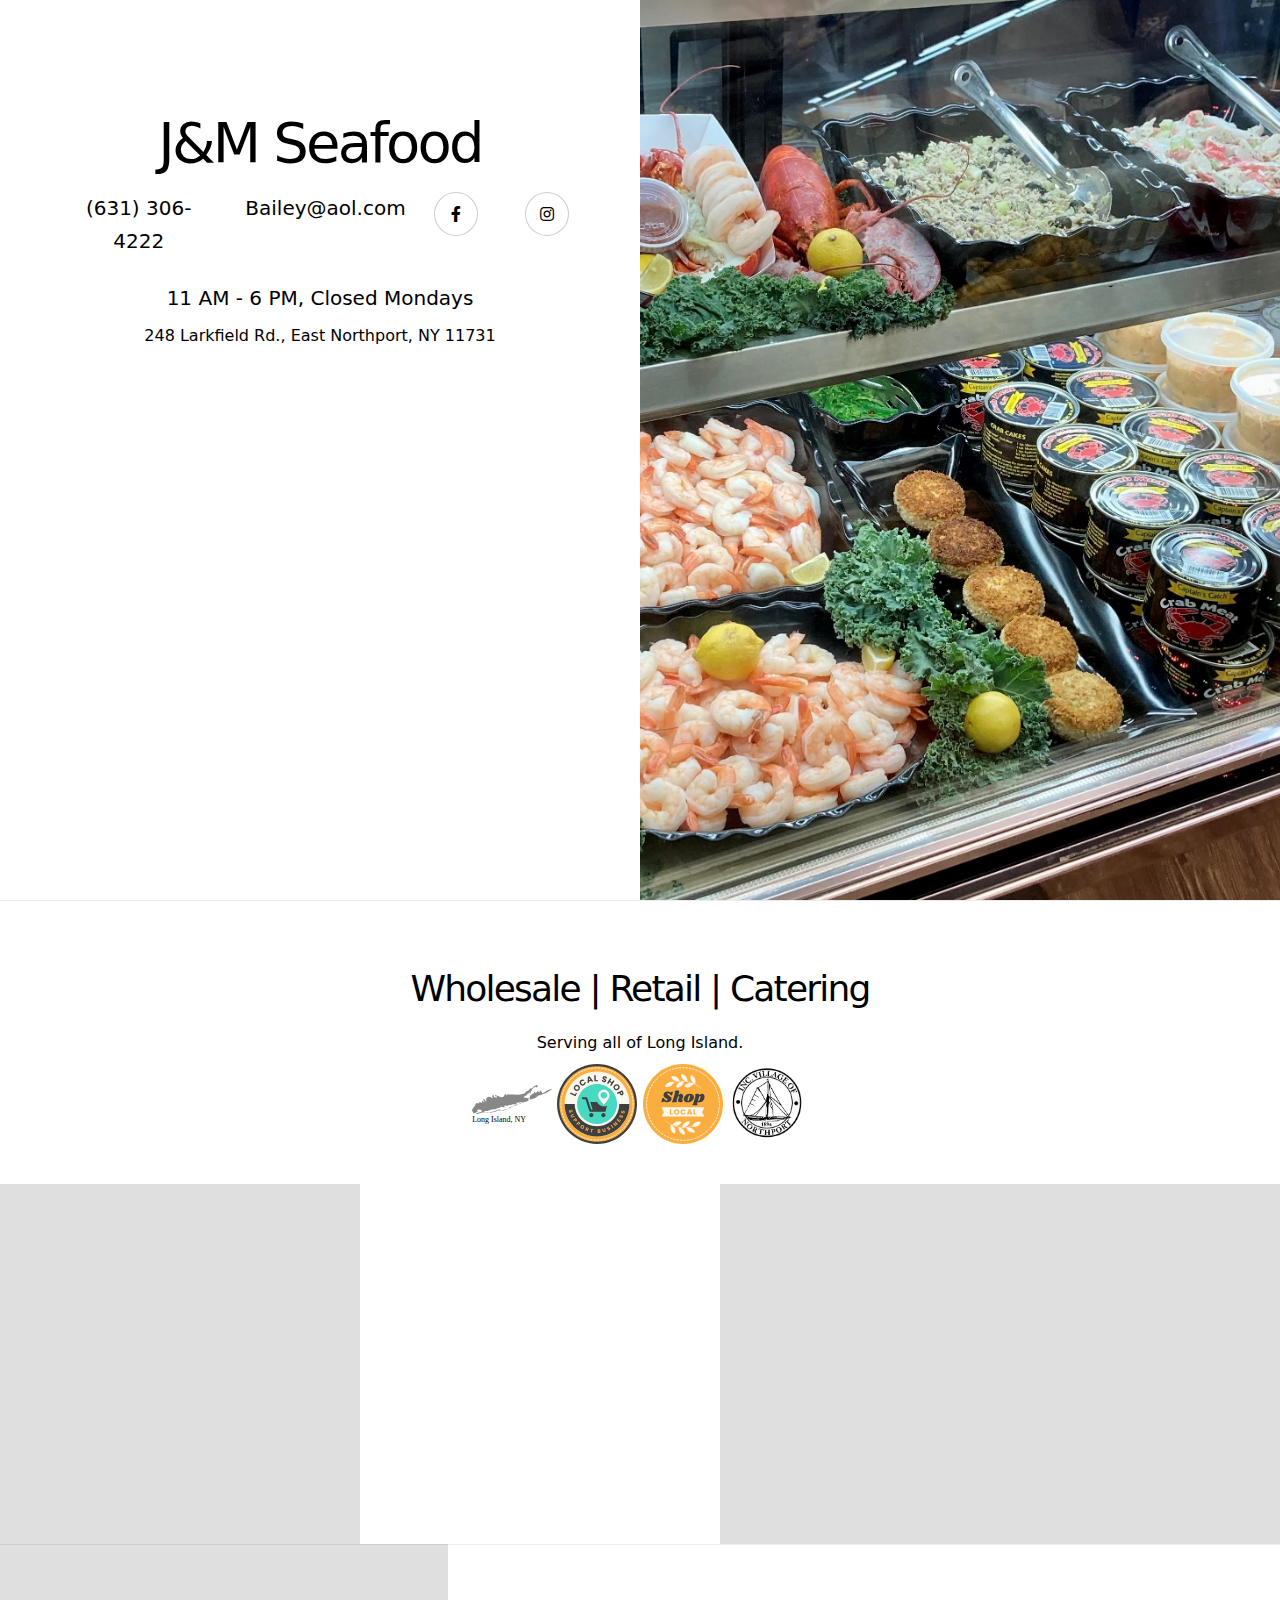
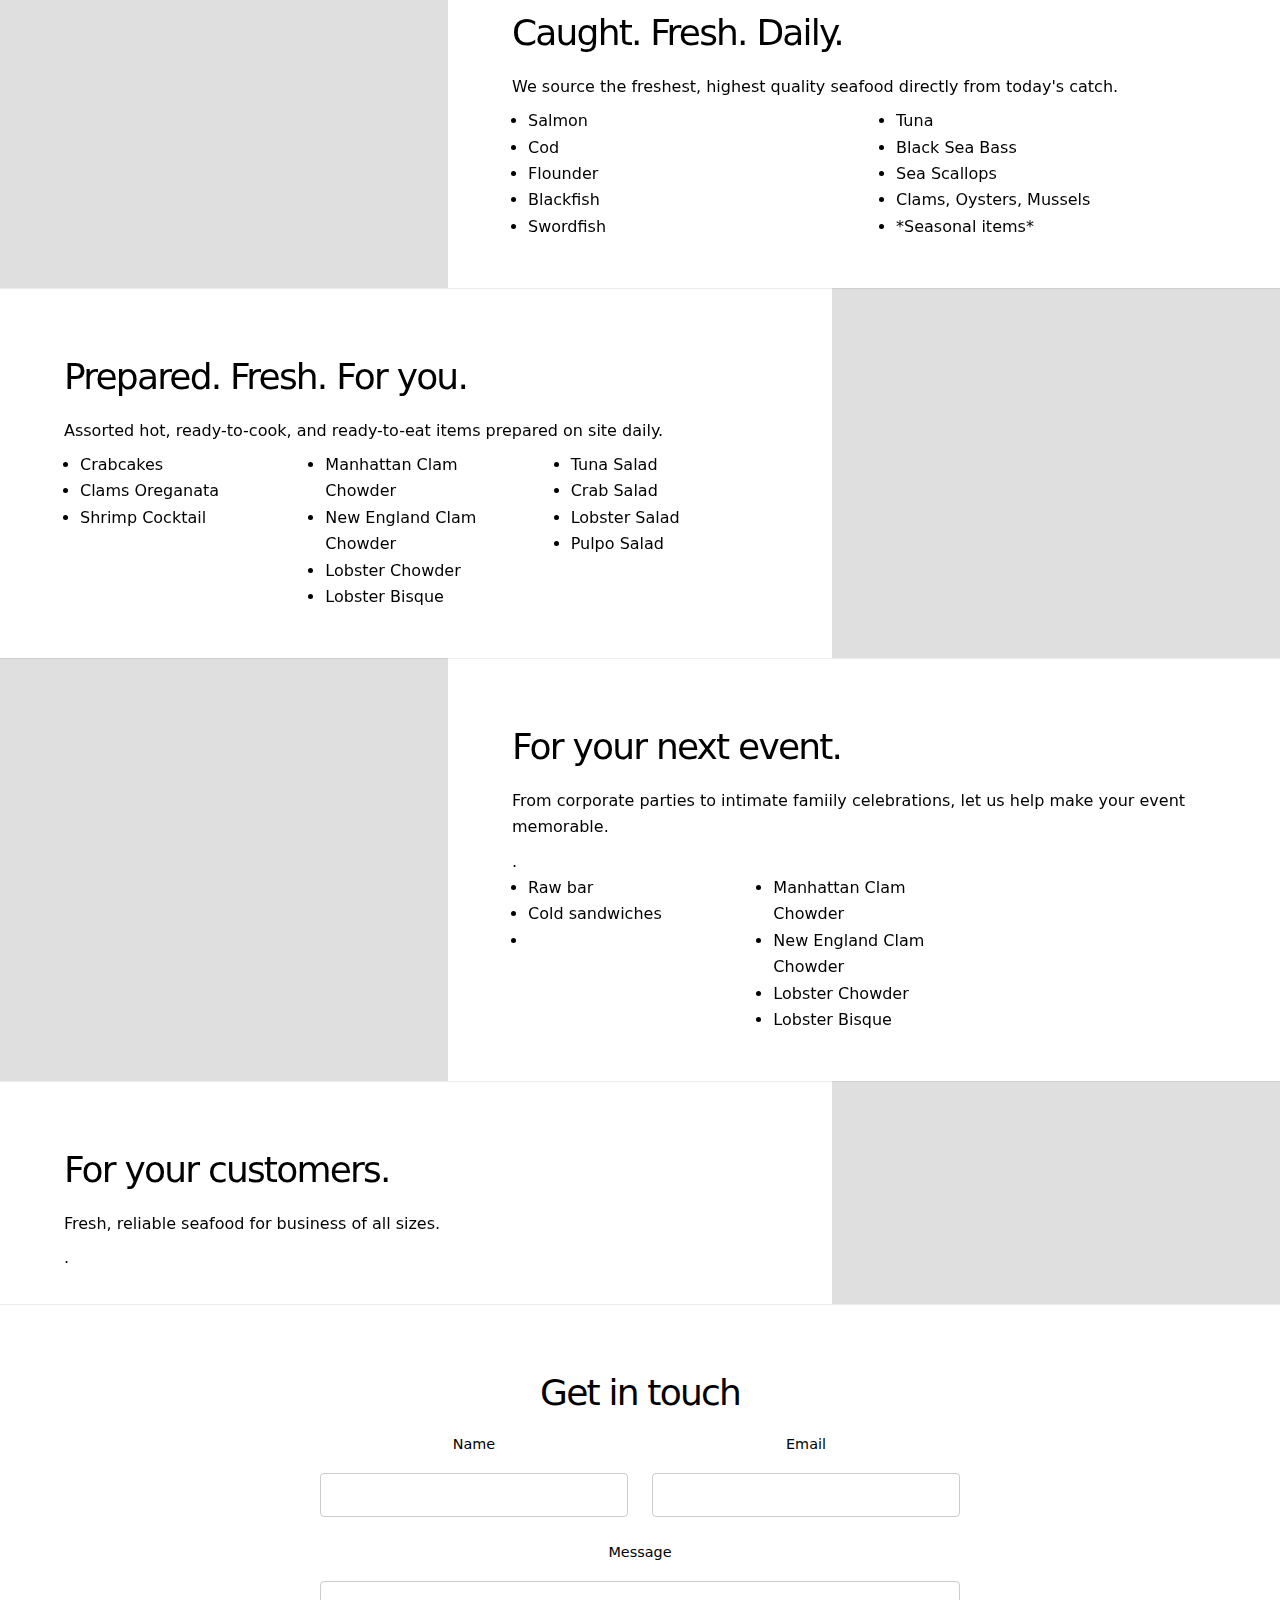
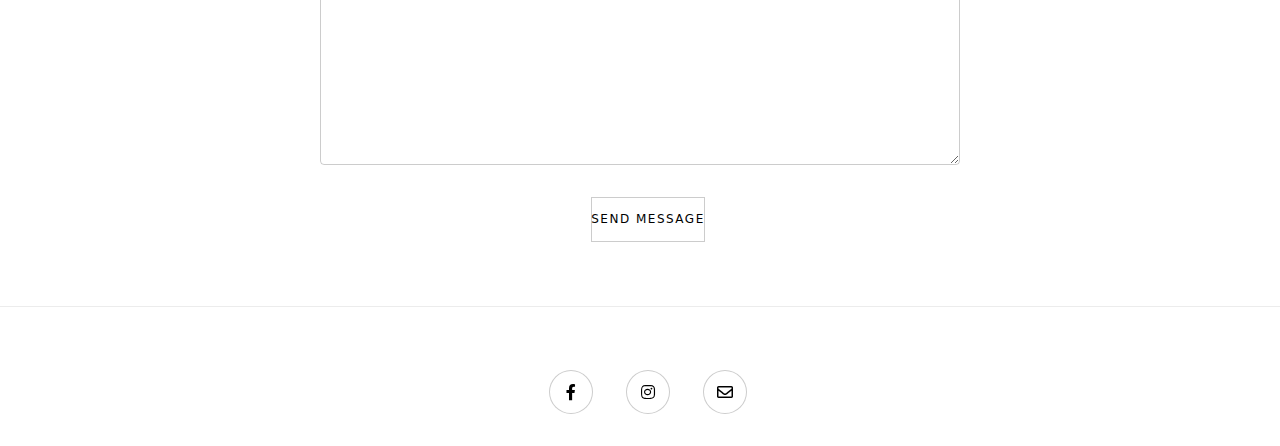
==== jmsfd/index.html @ a32c1391 "Add J&M subsite" ====
<!DOCTYPE HTML>
<!--
	Story by HTML5 UP
	html5up.net | @ajlkn
	Free for personal and commercial use under the CCA 3.0 license (html5up.net/license)
-->
<html>
	<head>
		<title>Story by HTML5 UP</title>
		<meta charset="utf-8" />
		<meta name="viewport" content="width=device-width, initial-scale=1, user-scalable=no" />
		<link rel="stylesheet" href="assets/css/main.css" />
		<noscript><link rel="stylesheet" href="assets/css/noscript.css" /></noscript>
	</head>
	<body class="is-preload">

		<!-- Wrapper -->
			<div id="wrapper" class="divided">

				<!-- One -->
					<section class="banner style1 orient-left content-align-left image-position-right fullscreen onload-image-fade-in onload-content-fade-right">
						<div class="content">
							<h1>J&M Seafood</h1>
							<!--
							<div class="row">
								<a href="#" class="button col-3">Wholesale</a>
								<a href="#" class="button col-3">Retail</a>
								<a href="#" class="button col-3">Catering</a>
								<a href="#" class="button col-3">Gallery</a>
							</div>
							-->
							<div class="row">
								<p class="col-4 major">(631) 306-4222</p>
								<p class="col-4 major">Bailey@aol.com</p>
								<a href="#" class="col-2 icon brands style2 fa-facebook-f"><span class="label">Facebook</span></a>
								<a href="#" class="col-2 icon brands style2 fa-instagram"><span class="label">Instagram</span></a>
							</div>
							<div class="row">			
								<p class="col-12 major">11 AM - 6 PM, Closed Mondays</p>					
								<p class="col-12">248 Larkfield Rd., East Northport, NY 11731</p>
								<iframe class="col-12" src="https://www.google.com/maps/embed?pb=!1m18!1m12!1m3!1d1130.0113219847622!2d-73.32583849465519!3d40.87695788887781!2m3!1f0!2f0!3f0!3m2!1i1024!2i768!4f13.1!3m3!1m2!1s0x89e825c045da75fd%3A0xc779fdf419005588!2sJ%26M%20Seafood!5e0!3m2!1sen!2sus!4v1669506418927!5m2!1sen!2sus" width="500" height="450" style="border:0;" allowfullscreen="" loading="lazy" referrerpolicy="no-referrer-when-downgrade"></iframe>
							</div>
						</div>

						<div class="image">
							<img src="images/foodcase1.jpg" alt="" />
						</div>
					</section>
					
				<!-- Five -->
					<section class="wrapper style1 align-center">
						<div class="inner">
							<h2>Wholesale  |  Retail  |  Catering</h2>			
							<p>Serving all of Long Island.</p>						
							<img style="width: 5em;" src="images/longisland.svg" alt="" />
							<img style="width: 5em;" src="images/supportbusiness.svg" alt="" />
							<img style="width: 5em;" src="images/shoplocal.svg" alt="" />
							<img style="width: 5em;" src="images/northport.svg" alt="" />
						</div>

						<!-- Gallery -->
							<div class="gallery style2 medium lightbox onscroll-fade-in">
								<article>
									<a href="images/gallery/fishcase1.jpg" class="image">
										<img src="images/gallery/fishcase1.jpg" alt="" />
									</a>
									<div class="caption">
										<ul class="actions fixed">
											<li><span class="button small">Retail</span></li>
										</ul>
									</div>
								</article>
								<article>
									<a href="images/gallery/card.jpg" class="image">
										<img src="images/gallery/card.jpg" alt="" />
									</a>
									<div class="caption">
										<h3>Feugiat Lorem</h3>
										<p>Lorem ipsum dolor amet, consectetur magna etiam elit. Etiam sed ultrices.</p>
										<ul class="actions fixed">
											<li><span class="button small">Details</span></li>
										</ul>
									</div>
								</article>
								<article>
									<a href="images/gallery/catering6.jpg" class="image">
										<img src="images/gallery/catering6.jpg" alt="" />
									</a>
									<div class="caption">
										<h3>Magna Amet</h3>
										<p>Lorem ipsum dolor amet, consectetur magna etiam elit. Etiam sed ultrices.</p>
										<ul class="actions fixed">
											<li><span class="button small">Details</span></li>
										</ul>
									</div>
								</article>
								<article>
									<a href="images/gallery/foodcase1.jpg" class="image">
										<img src="images/gallery/foodcase1.jpg" alt="" />
									</a>
									<div class="caption">
										<h3>Sed Tempus</h3>
										<p>Lorem ipsum dolor amet, consectetur magna etiam elit. Etiam sed ultrices.</p>
										<ul class="actions fixed">
											<li><span class="button small">Details</span></li>
										</ul>
									</div>
								</article>
								<article>
									<a href="images/gallery/lobster2.jpg" class="image">
										<img src="images/gallery/lobster2.jpg" alt="" />
									</a>
									<div class="caption">
										<h3>Ultrices Magna</h3>
										<p>Lorem ipsum dolor amet, consectetur magna etiam elit. Etiam sed ultrices.</p>
										<ul class="actions fixed">
											<li><span class="button small">Details</span></li>
										</ul>
									</div>
								</article>
								<article>
									<a href="images/gallery/fishcase3.jpg" class="image">
										<img src="images/gallery/fishcase3.jpg" alt="" />
									</a>
									<div class="caption">
										<h3>Sed Tempus</h3>
										<p>Lorem ipsum dolor amet, consectetur magna etiam elit. Etiam sed ultrices.</p>
										<ul class="actions fixed">
											<li><span class="button small">Details</span></li>
										</ul>
									</div>
								</article>
								<article>
									<a href="images/gallery/clams2.jpg" class="image">
										<img src="images/gallery/clams2.jpg" alt="" />
									</a>
									<div class="caption">
										<h3>Ipsum Lorem</h3>
										<p>Lorem ipsum dolor amet, consectetur magna etiam elit. Etiam sed ultrices.</p>
										<ul class="actions fixed">
											<li><span class="button small">Details</span></li>
										</ul>
									</div>
								</article>
								<article>
									<a href="images/gallery/crabsalad.jpg" class="image">
										<img src="images/gallery/crabsalad.jpg" alt="" />
									</a>
									<div class="caption">
										<h3>Magna Risus</h3>
										<p>Lorem ipsum dolor amet, consectetur magna etiam elit. Etiam sed ultrices.</p>
										<ul class="actions fixed">
											<li><span class="button small">Details</span></li>
										</ul>
									</div>
								</article>
								<article>
									<a href="images/gallery/bronzino.jpg" class="image">
										<img src="images/gallery/bronzino.jpg" alt="" />
									</a>
									<div class="caption">
										<h3>Tempus Dolor</h3>
										<p>Lorem ipsum dolor amet, consectetur magna etiam elit. Etiam sed ultrices.</p>
										<ul class="actions fixed">
											<li><span class="button small">Details</span></li>
										</ul>
									</div>
								</article>
								<article>
									<a href="images/gallery/bluecrab.jpg" class="image">
										<img src="images/gallery/bluecrab.jpg" alt="" />
									</a>
									<div class="caption">
										<h3>Sed Etiam</h3>
										<p>Lorem ipsum dolor amet, consectetur magna etiam elit. Etiam sed ultrices.</p>
										<ul class="actions fixed">
											<li><span class="button small">Details</span></li>
										</ul>
									</div>
								</article>
								<article>
									<a href="images/gallery/catering7.jpg" class="image">
										<img src="images/gallery/catering7.jpg" alt="" />
									</a>
									<div class="caption">
										<h3>Magna Lorem</h3>
										<p>Lorem ipsum dolor amet, consectetur magna etiam elit. Etiam sed ultrices.</p>
										<ul class="actions fixed">
											<li><span class="button small">Details</span></li>
										</ul>
									</div>
								</article>
								<article>
									<a href="images/gallery/catering8.jpg" class="image">
										<img src="images/gallery/catering8.jpg" alt="" />
									</a>
									<div class="caption">
										<h3>Ipsum Dolor</h3>
										<p>Lorem ipsum dolor amet, consectetur magna etiam elit. Etiam sed ultrices.</p>
										<ul class="actions fixed">
											<li><span class="button small">Details</span></li>
										</ul>
									</div>
								</article>
								<article>
									<a href="images/gallery/bluecrab2.jpg" class="image">
										<img src="images/gallery/bluecrab2.jpg" alt="" />
									</a>
									<div class="caption">
										<h3>Ipsum Dolor</h3>
										<p>Lorem ipsum dolor amet, consectetur magna etiam elit. Etiam sed ultrices.</p>
										<ul class="actions fixed">
											<li><span class="button small">Details</span></li>
										</ul>
									</div>
								</article>
								<article>
									<a href="images/gallery/pulpo.jpg" class="image">
										<img src="images/gallery/pulpo.jpg" alt="" />
									</a>
									<div class="caption">
										<h3>Ipsum Dolor</h3>
										<p>Lorem ipsum dolor amet, consectetur magna etiam elit. Etiam sed ultrices.</p>
										<ul class="actions fixed">
											<li><span class="button small">Details</span></li>
										</ul>
									</div>
								</article>
								<article>
									<a href="images/gallery/hat.jpg" class="image">
										<img src="images/gallery/hat.jpg" alt="" />
									</a>
									<div class="caption">
										<h3>Ipsum Dolor</h3>
										<p>Lorem ipsum dolor amet, consectetur magna etiam elit. Etiam sed ultrices.</p>
										<ul class="actions fixed">
											<li><span class="button small">Details</span></li>
										</ul>
									</div>
								</article>
								<article>
									<a href="images/gallery/lobster.jpg" class="image">
										<img src="images/gallery/lobster.jpg" alt="" />
									</a>
									<div class="caption">
										<h3>Ipsum Dolor</h3>
										<p>Lorem ipsum dolor amet, consectetur magna etiam elit. Etiam sed ultrices.</p>
										<ul class="actions fixed">
											<li><span class="button small">Details</span></li>
										</ul>
									</div>
								</article>
							</div>
							


					</section>

				<!-- Two -->
					<section class="spotlight style1 orient-right content-align-left image-position-center onscroll-image-fade-in" id="first">
						<div class="content">
							<h2>Caught. Fresh. Daily.</h2>
							<p>We source the freshest, highest quality seafood directly from today's catch.</p>
							<div class="row">
								<ul class="col-6">
									<li>Salmon</li>
									<li>Cod</li>
									<li>Flounder</li>
									<li>Blackfish</li>
									<li>Swordfish</li>
								</ul>
								<ul class="col-6">
									<li>Tuna</li>
									<li>Black Sea Bass</li>
									<li>Sea Scallops</li>
									<li>Clams, Oysters, Mussels</li>
									<li>*Seasonal items*</li>
								</ul>
							</div>
						</div>
						<div class="image">
							<img src="images/bronzino.jpg" alt="" />
						</div>
					</section>

				<!-- Three -->
					<section class="spotlight style1 orient-left content-align-left image-position-center onscroll-image-fade-in">
						<div class="content">
							<h2>Prepared. Fresh. For you.</h2>
							<p>Assorted hot, ready-to-cook, and ready-to-eat items prepared on site daily.</p>
							<div class="row">
								<ul class="col-4">
									<li>Crabcakes</li>
									<li>Clams Oreganata</li>
									<li>Shrimp Cocktail</li>
								</ul>
								<ul class="col-4">
									<li>Manhattan Clam Chowder</li>
									<li>New England Clam Chowder</li>
									<li>Lobster Chowder</li>
									<li>Lobster Bisque</li>
								</ul>
								<ul class="col-4">
									<li>Tuna Salad</li>
									<li>Crab Salad</li>
									<li>Lobster Salad</li>
									<li>Pulpo Salad</li>
								</ul>
							</div>
						</div>
						<div class="image">
							<img src="images/crabsalad.jpg" alt="" />
						</div>
					</section>

				<!-- Four -->
					<section class="spotlight style1 orient-right content-align-left image-position-center onscroll-image-fade-in">
						<div class="content">
							<h2>For your next event.</h2>
							<p>From corporate parties to intimate famiily celebrations, let us help make your event memorable.</p>.
							<div class="row">
								<ul class="col-4">
									<li>Raw bar</li>
									<li>Cold sandwiches</li>
									<li></li>
								</ul>
								<ul class="col-4">
									<li>Manhattan Clam Chowder</li>
									<li>New England Clam Chowder</li>
									<li>Lobster Chowder</li>
									<li>Lobster Bisque</li>
								</ul>
							</div>
						</div>
						<div class="image">
							<img src="images/catering3.jpeg" alt="" />
						</div>
					</section>
					
				
				<!-- Four -->
					<section class="spotlight style1 orient-left content-align-left image-position-center onscroll-image-fade-in">
						<div class="content">
							<h2>For your customers.</h2>
							<p>Fresh, reliable seafood for business of all sizes.</p>.
							<!--
							<div class="row">
								<ul class="col-4">
									<li>Raw bar</li>
									<li>Cold sandwiches</li>
									<li></li>
								</ul>
								<ul class="col-4">
									<li>Manhattan Clam Chowder</li>
									<li>New England Clam Chowder</li>
									<li>Lobster Chowder</li>
									<li>Lobster Bisque</li>
								</ul>
							</div>
							-->
						</div>
						<div class="image">
							<img src="images/clams2.jpg" alt="" />
						</div>
					</section>

				<!-- Seven -->
					<section class="wrapper style1 align-center">
						<div class="inner medium">
							<h2>Get in touch</h2>
							<form method="post" action="#">
								<div class="fields">
									<div class="field half">
										<label for="name">Name</label>
										<input type="text" name="name" id="name" value="" />
									</div>
									<div class="field half">
										<label for="email">Email</label>
										<input type="email" name="email" id="email" value="" />
									</div>
									<div class="field">
										<label for="message">Message</label>
										<textarea name="message" id="message" rows="6"></textarea>
									</div>
								</div>
								<ul class="actions special">
									<li><input type="submit" name="submit" id="submit" value="Send Message" /></li>
								</ul>
							</form>

						</div>
					</section>

				<!-- Footer -->
					<footer class="wrapper style1 align-center">
						<div class="inner">
							<ul class="icons">
								<li><a href="#" class="icon brands style2 fa-facebook-f"><span class="label">Facebook</span></a></li>
								<li><a href="#" class="icon brands style2 fa-instagram"><span class="label">Instagram</span></a></li>
								<li><a href="#" class="icon style2 fa-envelope"><span class="label">Email</span></a></li>
							</ul>
						</div>
					</footer>

			</div>

		<!-- Scripts -->
			<script src="assets/js/jquery.min.js"></script>
			<script src="assets/js/jquery.scrollex.min.js"></script>
			<script src="assets/js/jquery.scrolly.min.js"></script>
			<script src="assets/js/browser.min.js"></script>
			<script src="assets/js/breakpoints.min.js"></script>
			<script src="assets/js/util.js"></script>
			<script src="assets/js/main.js"></script>

	</body>
</html>


				<!-- Six -->
				<!--
					<section class="wrapper style1 align-center">
						<div class="inner">
							<h2>Ipsum sed consequat</h2>
							<p>Lorem ipsum dolor sit amet, consectetur adipiscing elit. Morbi id ante sed ex pharetra lacinia sit amet vel massa. Donec facilisis laoreet nulla eu bibendum. Donec ut ex risus. Fusce lorem lectus, pharetra pretium massa et, hendrerit vestibulum odio lorem ipsum.</p>
							<div class="items style1 medium onscroll-fade-in">
								<section>
									<span class="icon style2 major fa-gem"></span>
									<h3>Lorem</h3>
									<p>Lorem ipsum dolor sit amet, consectetur adipiscing elit. Morbi dui turpis, cursus eget orci amet aliquam congue semper. Etiam eget ultrices risus nec tempor elit.</p>
								</section>
								<section>
									<span class="icon solid style2 major fa-save"></span>
									<h3>Ipsum</h3>
									<p>Lorem ipsum dolor sit amet, consectetur adipiscing elit. Morbi dui turpis, cursus eget orci amet aliquam congue semper. Etiam eget ultrices risus nec tempor elit.</p>
								</section>
								<section>
									<span class="icon solid style2 major fa-chart-bar"></span>
									<h3>Dolor</h3>
									<p>Lorem ipsum dolor sit amet, consectetur adipiscing elit. Morbi dui turpis, cursus eget orci amet aliquam congue semper. Etiam eget ultrices risus nec tempor elit.</p>
								</section>
								<section>
									<span class="icon solid style2 major fa-wifi"></span>
									<h3>Amet</h3>
									<p>Lorem ipsum dolor sit amet, consectetur adipiscing elit. Morbi dui turpis, cursus eget orci amet aliquam congue semper. Etiam eget ultrices risus nec tempor elit.</p>
								</section>
								<section>
									<span class="icon solid style2 major fa-cog"></span>
									<h3>Magna</h3>
									<p>Lorem ipsum dolor sit amet, consectetur adipiscing elit. Morbi dui turpis, cursus eget orci amet aliquam congue semper. Etiam eget ultrices risus nec tempor elit.</p>
								</section>
								<section>
									<span class="icon style2 major fa-paper-plane"></span>
									<h3>Tempus</h3>
									<p>Lorem ipsum dolor sit amet, consectetur adipiscing elit. Morbi dui turpis, cursus eget orci amet aliquam congue semper. Etiam eget ultrices risus nec tempor elit.</p>
								</section>
								<section>
									<span class="icon solid style2 major fa-desktop"></span>
									<h3>Aliquam</h3>
									<p>Lorem ipsum dolor sit amet, consectetur adipiscing elit. Morbi dui turpis, cursus eget orci amet aliquam congue semper. Etiam eget ultrices risus nec tempor elit.</p>
								</section>
								<section>
									<span class="icon solid style2 major fa-sync-alt"></span>
									<h3>Elit</h3>
									<p>Lorem ipsum dolor sit amet, consectetur adipiscing elit. Morbi dui turpis, cursus eget orci amet aliquam congue semper. Etiam eget ultrices risus nec tempor elit.</p>
								</section>
								<section>
									<span class="icon solid style2 major fa-hashtag"></span>
									<h3>Morbi</h3>
									<p>Lorem ipsum dolor sit amet, consectetur adipiscing elit. Morbi dui turpis, cursus eget orci amet aliquam congue semper. Etiam eget ultrices risus nec tempor elit.</p>
								</section>
								<section>
									<span class="icon solid style2 major fa-bolt"></span>
									<h3>Turpis</h3>
									<p>Lorem ipsum dolor sit amet, consectetur adipiscing elit. Morbi dui turpis, cursus eget orci amet aliquam congue semper. Etiam eget ultrices risus nec tempor elit.</p>
								</section>
								<section>
									<span class="icon solid style2 major fa-envelope"></span>
									<h3>Ultrices</h3>
									<p>Lorem ipsum dolor sit amet, consectetur adipiscing elit. Morbi dui turpis, cursus eget orci amet aliquam congue semper. Etiam eget ultrices risus nec tempor elit.</p>
								</section>
								<section>
									<span class="icon solid style2 major fa-leaf"></span>
									<h3>Risus</h3>
									<p>Lorem ipsum dolor sit amet, consectetur adipiscing elit. Morbi dui turpis, cursus eget orci amet aliquam congue semper. Etiam eget ultrices risus nec tempor elit.</p>
								</section>
							</div>
						</div>
					</section>
				-->
---- jmsfd/assets/css/main.css ----
@import url(fontawesome-all.min.css);
@import url("https://fonts.googleapis.com/css?family=Source+Sans+Pro:300,300i,400,400i");

/*
	Story by HTML5 UP
	html5up.net | @ajlkn
	Free for personal and commercial use under the CCA 3.0 license (html5up.net/license)
*/

html, body, div, span, applet, object,
iframe, h1, h2, h3, h4, h5, h6, p, blockquote,
pre, a, abbr, acronym, address, big, cite,
code, del, dfn, em, img, ins, kbd, q, s, samp,
small, strike, strong, sub, sup, tt, var, b,
u, i, center, dl, dt, dd, ol, ul, li, fieldset,
form, label, legend, table, caption, tbody,
tfoot, thead, tr, th, td, article, aside,
canvas, details, embed, figure, figcaption,
footer, header, hgroup, menu, nav, output, ruby,
section, summary, time, mark, audio, video {
	margin: 0;
	padding: 0;
	border: 0;
	font-size: 100%;
	font: inherit;
	vertical-align: baseline;}

article, aside, details, figcaption, figure,
footer, header, hgroup, menu, nav, section {
	display: block;}

body {
	line-height: 1;
}

ol, ul {
	list-style: none;
}

blockquote, q {
	quotes: none;
}

	blockquote:before, blockquote:after, q:before, q:after {
		content: '';
		content: none;
	}

table {
	border-collapse: collapse;
	border-spacing: 0;
}

body {
	-webkit-text-size-adjust: none;
}

mark {
	background-color: transparent;
	color: inherit;
}

input::-moz-focus-inner {
	border: 0;
	padding: 0;
}

input, select, textarea {
	-moz-appearance: none;
	-webkit-appearance: none;
	-ms-appearance: none;
	appearance: none;
}

/* Custom */

leftlist {
	text-align: left;
}

smallicon {
	max-height: 1em;
}

/* Basic */

	@-ms-viewport {
		width: device-width;
	}

	body {
		-ms-overflow-style: scrollbar;
	}

	@media screen and (max-width: 480px) {

		html, body {
			min-width: 320px;
		}

	}

	html {
		box-sizing: border-box;
	}

	*, *:before, *:after {
		box-sizing: inherit;
	}

	body {
		background: #ffffff;
	}

		body.is-preload *, body.is-preload *:before, body.is-preload *:after {
			-moz-animation: none !important;
			-webkit-animation: none !important;
			-ms-animation: none !important;
			animation: none !important;
			-moz-transition: none !important;
			-webkit-transition: none !important;
			-ms-transition: none !important;
			transition: none !important;
		}

/* Type */

	html {
		font-size: 18pt;
	}

		@media screen and (max-width: 1680px) {

			html {
				font-size: 14pt;
			}

		}

		@media screen and (max-width: 1280px) {

			html {
				font-size: 12pt;
			}

		}

		@media screen and (max-width: 736px) {

			html {
				font-size: 11pt;
			}

		}

		@media screen and (max-width: 360px) {

			html {
				font-size: 10pt;
			}

		}

	body {
		background-color: #ffffff;
		color: #000000;
	}

	body, input, select, textarea {
		font-family: system-ui, sans-serif;
		font-size: 1rem;
		font-weight: 300;
		line-height: 1.65;
	}

	a {
		-moz-transition: color 0.2s ease-in-out;
		-webkit-transition: color 0.2s ease-in-out;
		-ms-transition: color 0.2s ease-in-out;
		transition: color 0.2s ease-in-out;
		text-decoration: underline;
	}

		a:hover {
			text-decoration: none;
		}

	strong, b {
		font-weight: 400;
	}

	em, i {
		font-style: italic;
	}

	p {
		margin: 0 0 0.5rem 0;
	}

		p.major {
			font-size: 1.25rem;
		}

	h1, h2, h3, h4, h5, h6 {
		font-weight: 300;
		line-height: 1.375;
		letter-spacing: -0.05em;
		margin: 0 0 1rem 0;
	}

		h1 a, h2 a, h3 a, h4 a, h5 a, h6 a {
			color: inherit;
			text-decoration: none;
		}

	h1 {
		font-size: 3.5rem;
		line-height: 1.2;
	}

	h2 {
		font-size: 2.25rem;
	}

	h3 {
		font-size: 1.5rem;
	}

	h4 {
		font-size: 1.1rem;
	}

	h5 {
		font-size: 0.9rem;
	}

	h6 {
		font-size: 0.7rem;
	}

	sub {
		font-size: 0.8rem;
		position: relative;
		top: 0.5rem;
	}

	sup {
		font-size: 0.8rem;
		position: relative;
		top: -0.5rem;
	}

	blockquote {
		border-left: solid 4px;
		font-style: italic;
		margin: 0 0 2rem 0;
		padding: 0.5rem 0 0.5rem 2rem;
	}

	code {
		border-radius: 4px;
		font-family: "Courier New", monospace;
		font-size: 0.9em;
		margin: 0 0.25rem;
		padding: 0.25rem 0.325rem;
	}

	pre {
		-webkit-overflow-scrolling: touch;
		font-family: "Courier New", monospace;
		font-size: 0.9em;
		margin: 0 0 2rem 0;
	}

		pre code {
			display: block;
			line-height: 1.5;
			padding: 0.75rem 1rem;
			overflow-x: auto;
		}

	hr {
		border: 0;
		border-bottom: solid 1px;
		margin: 2.5rem 0;
	}

		hr.major {
			margin: 3.5rem 0;
		}

	.align-left {
		text-align: left;
	}

	.align-center {
		text-align: center;
	}

	.align-right {
		text-align: right;
	}

	@media screen and (max-width: 736px) {

		p.major {
			font-size: 1.1rem;
		}

		h1 {
			font-size: 2.5rem;
		}

		h2 {
			font-size: 2rem;
		}

		h3 {
			font-size: 1.25rem;
		}

		h4 {
			font-size: 1rem;
		}

	}

	input, select, textarea {
		color: #000000;
	}

	a {
		color: #000000;
	}

		a:hover {
			color: #47D3E5;
		}

	strong, b {
		color: #000000;
	}

	h1, h2, h3, h4, h5, h6 {
		color: #000000;
	}

	blockquote {
		border-left-color: rgba(0, 0, 0, 0.2);
	}

	code {
		background: rgba(0, 0, 0, 0.05);
		border-color: rgba(0, 0, 0, 0.2);
	}

	hr {
		border-bottom-color: rgba(0, 0, 0, 0.2);
	}

/* Row */

	.row {
		display: flex;
		flex-wrap: wrap;
		box-sizing: border-box;
		align-items: stretch;
	}

		.row > * {
			box-sizing: border-box;
		}

		.row.gtr-uniform > * > :last-child {
			margin-bottom: 0;
		}

		.row.aln-left {
			justify-content: flex-start;
		}

		.row.aln-center {
			justify-content: center;
		}

		.row.aln-right {
			justify-content: flex-end;
		}

		.row.aln-top {
			align-items: flex-start;
		}

		.row.aln-middle {
			align-items: center;
		}

		.row.aln-bottom {
			align-items: flex-end;
		}

		.row > .imp {
			order: -1;
		}

		.row > .col-1 {
			width: 8.33333%;
		}

		.row > .off-1 {
			margin-left: 8.33333%;
		}

		.row > .col-2 {
			width: 16.66667%;
		}

		.row > .off-2 {
			margin-left: 16.66667%;
		}

		.row > .col-3 {
			width: 25%;
		}

		.row > .off-3 {
			margin-left: 25%;
		}

		.row > .col-4 {
			width: 33.33333%;
		}

		.row > .off-4 {
			margin-left: 33.33333%;
		}

		.row > .col-5 {
			width: 41.66667%;
		}

		.row > .off-5 {
			margin-left: 41.66667%;
		}

		.row > .col-6 {
			width: 50%;
		}

		.row > .off-6 {
			margin-left: 50%;
		}

		.row > .col-7 {
			width: 58.33333%;
		}

		.row > .off-7 {
			margin-left: 58.33333%;
		}

		.row > .col-8 {
			width: 66.66667%;
		}

		.row > .off-8 {
			margin-left: 66.66667%;
		}

		.row > .col-9 {
			width: 75%;
		}

		.row > .off-9 {
			margin-left: 75%;
		}

		.row > .col-10 {
			width: 83.33333%;
		}

		.row > .off-10 {
			margin-left: 83.33333%;
		}

		.row > .col-11 {
			width: 91.66667%;
		}

		.row > .off-11 {
			margin-left: 91.66667%;
		}

		.row > .col-12 {
			width: 100%;
		}

		.row > .off-12 {
			margin-left: 100%;
		}

		.row.gtr-0 {
			margin-top: 0;
			margin-left: 0rem;
		}

			.row.gtr-0 > * {
				padding: 0 0 0 0rem;
			}

			.row.gtr-0.gtr-uniform {
				margin-top: 0rem;
			}

				.row.gtr-0.gtr-uniform > * {
					padding-top: 0rem;
				}

		.row.gtr-25 {
			margin-top: 0;
			margin-left: -0.5rem;
		}

			.row.gtr-25 > * {
				padding: 0 0 0 0.5rem;
			}

			.row.gtr-25.gtr-uniform {
				margin-top: -0.5rem;
			}

				.row.gtr-25.gtr-uniform > * {
					padding-top: 0.5rem;
				}

		.row.gtr-50 {
			margin-top: 0;
			margin-left: -1rem;
		}

			.row.gtr-50 > * {
				padding: 0 0 0 1rem;
			}

			.row.gtr-50.gtr-uniform {
				margin-top: -1rem;
			}

				.row.gtr-50.gtr-uniform > * {
					padding-top: 1rem;
				}

		.row {
			margin: 0 0 1em 0;
			text-align: center;
		}

			.row > * {
				padding: 0 0 0 0rem;
			}

			.row.gtr-uniform {
				margin-top: 0rem;
			}

				.row.gtr-uniform > * {
					padding-top: 0rem;
				}

		.row.gtr-150 {
			margin-top: 0;
			margin-left: -3rem;
		}

			.row.gtr-150 > * {
				padding: 0 0 0 3rem;
			}

			.row.gtr-150.gtr-uniform {
				margin-top: -3rem;
			}

				.row.gtr-150.gtr-uniform > * {
					padding-top: 3rem;
				}

		.row.gtr-200 {
			margin-top: 0;
			margin-left: -4rem;
		}

			.row.gtr-200 > * {
				padding: 0 0 0 4rem;
			}

			.row.gtr-200.gtr-uniform {
				margin-top: -4rem;
			}

				.row.gtr-200.gtr-uniform > * {
					padding-top: 4rem;
				}

		@media screen and (max-width: 1680px) {

			.row {
				display: flex;
				flex-wrap: wrap;
				box-sizing: border-box;
				align-items: stretch;
			}

				.row > * {
					box-sizing: border-box;
				}

				.row.gtr-uniform > * > :last-child {
					margin-bottom: 0;
				}

				.row.aln-left {
					justify-content: flex-start;
				}

				.row.aln-center {
					justify-content: center;
				}

				.row.aln-right {
					justify-content: flex-end;
				}

				.row.aln-top {
					align-items: flex-start;
				}

				.row.aln-middle {
					align-items: center;
				}

				.row.aln-bottom {
					align-items: flex-end;
				}

				.row > .imp-xlarge {
					order: -1;
				}

				.row > .col-1-xlarge {
					width: 8.33333%;
				}

				.row > .off-1-xlarge {
					margin-left: 8.33333%;
				}

				.row > .col-2-xlarge {
					width: 16.66667%;
				}

				.row > .off-2-xlarge {
					margin-left: 16.66667%;
				}

				.row > .col-3-xlarge {
					width: 25%;
				}

				.row > .off-3-xlarge {
					margin-left: 25%;
				}

				.row > .col-4-xlarge {
					width: 33.33333%;
				}

				.row > .off-4-xlarge {
					margin-left: 33.33333%;
				}

				.row > .col-5-xlarge {
					width: 41.66667%;
				}

				.row > .off-5-xlarge {
					margin-left: 41.66667%;
				}

				.row > .col-6-xlarge {
					width: 50%;
				}

				.row > .off-6-xlarge {
					margin-left: 50%;
				}

				.row > .col-7-xlarge {
					width: 58.33333%;
				}

				.row > .off-7-xlarge {
					margin-left: 58.33333%;
				}

				.row > .col-8-xlarge {
					width: 66.66667%;
				}

				.row > .off-8-xlarge {
					margin-left: 66.66667%;
				}

				.row > .col-9-xlarge {
					width: 75%;
				}

				.row > .off-9-xlarge {
					margin-left: 75%;
				}

				.row > .col-10-xlarge {
					width: 83.33333%;
				}

				.row > .off-10-xlarge {
					margin-left: 83.33333%;
				}

				.row > .col-11-xlarge {
					width: 91.66667%;
				}

				.row > .off-11-xlarge {
					margin-left: 91.66667%;
				}

				.row > .col-12-xlarge {
					width: 100%;
				}

				.row > .off-12-xlarge {
					margin-left: 100%;
				}

				.row.gtr-0 {
					margin-top: 0;
					margin-left: 0rem;
				}

					.row.gtr-0 > * {
						padding: 0 0 0 0rem;
					}

					.row.gtr-0.gtr-uniform {
						margin-top: 0rem;
					}

						.row.gtr-0.gtr-uniform > * {
							padding-top: 0rem;
						}

				.row.gtr-25 {
					margin-top: 0;
					margin-left: -0.5rem;
				}

					.row.gtr-25 > * {
						padding: 0 0 0 0.5rem;
					}

					.row.gtr-25.gtr-uniform {
						margin-top: -0.5rem;
					}

						.row.gtr-25.gtr-uniform > * {
							padding-top: 0.5rem;
						}

				.row.gtr-50 {
					margin-top: 0;
					margin-left: -1rem;
				}

					.row.gtr-50 > * {
						padding: 0 0 0 1rem;
					}

					.row.gtr-50.gtr-uniform {
						margin-top: -1rem;
					}

						.row.gtr-50.gtr-uniform > * {
							padding-top: 1rem;
						}

				.row {
					margin-top: 0;
					margin-left: -2rem;
				}

					.row > * {
						padding: 0 0 0 2rem;
					}

					.row.gtr-uniform {
						margin-top: -2rem;
					}

						.row.gtr-uniform > * {
							padding-top: 2rem;
						}

				.row.gtr-150 {
					margin-top: 0;
					margin-left: -3rem;
				}

					.row.gtr-150 > * {
						padding: 0 0 0 3rem;
					}

					.row.gtr-150.gtr-uniform {
						margin-top: -3rem;
					}

						.row.gtr-150.gtr-uniform > * {
							padding-top: 3rem;
						}

				.row.gtr-200 {
					margin-top: 0;
					margin-left: -4rem;
				}

					.row.gtr-200 > * {
						padding: 0 0 0 4rem;
					}

					.row.gtr-200.gtr-uniform {
						margin-top: -4rem;
					}

						.row.gtr-200.gtr-uniform > * {
							padding-top: 4rem;
						}

		}

		@media screen and (max-width: 1280px) {

			.row {
				display: flex;
				flex-wrap: wrap;
				box-sizing: border-box;
				align-items: stretch;
			}

				.row > * {
					box-sizing: border-box;
				}

				.row.gtr-uniform > * > :last-child {
					margin-bottom: 0;
				}

				.row.aln-left {
					justify-content: flex-start;
				}

				.row.aln-center {
					justify-content: center;
				}

				.row.aln-right {
					justify-content: flex-end;
				}

				.row.aln-top {
					align-items: flex-start;
				}

				.row.aln-middle {
					align-items: center;
				}

				.row.aln-bottom {
					align-items: flex-end;
				}

				.row > .imp-large {
					order: -1;
				}

				.row > .col-1-large {
					width: 8.33333%;
				}

				.row > .off-1-large {
					margin-left: 8.33333%;
				}

				.row > .col-2-large {
					width: 16.66667%;
				}

				.row > .off-2-large {
					margin-left: 16.66667%;
				}

				.row > .col-3-large {
					width: 25%;
				}

				.row > .off-3-large {
					margin-left: 25%;
				}

				.row > .col-4-large {
					width: 33.33333%;
				}

				.row > .off-4-large {
					margin-left: 33.33333%;
				}

				.row > .col-5-large {
					width: 41.66667%;
				}

				.row > .off-5-large {
					margin-left: 41.66667%;
				}

				.row > .col-6-large {
					width: 50%;
				}

				.row > .off-6-large {
					margin-left: 50%;
				}

				.row > .col-7-large {
					width: 58.33333%;
				}

				.row > .off-7-large {
					margin-left: 58.33333%;
				}

				.row > .col-8-large {
					width: 66.66667%;
				}

				.row > .off-8-large {
					margin-left: 66.66667%;
				}

				.row > .col-9-large {
					width: 75%;
				}

				.row > .off-9-large {
					margin-left: 75%;
				}

				.row > .col-10-large {
					width: 83.33333%;
				}

				.row > .off-10-large {
					margin-left: 83.33333%;
				}

				.row > .col-11-large {
					width: 91.66667%;
				}

				.row > .off-11-large {
					margin-left: 91.66667%;
				}

				.row > .col-12-large {
					width: 100%;
				}

				.row > .off-12-large {
					margin-left: 100%;
				}

				.row.gtr-0 {
					margin-top: 0;
					margin-left: 0rem;
				}

					.row.gtr-0 > * {
						padding: 0 0 0 0rem;
					}

					.row.gtr-0.gtr-uniform {
						margin-top: 0rem;
					}

						.row.gtr-0.gtr-uniform > * {
							padding-top: 0rem;
						}

				.row.gtr-25 {
					margin-top: 0;
					margin-left: -0.5rem;
				}

					.row.gtr-25 > * {
						padding: 0 0 0 0.5rem;
					}

					.row.gtr-25.gtr-uniform {
						margin-top: -0.5rem;
					}

						.row.gtr-25.gtr-uniform > * {
							padding-top: 0.5rem;
						}

				.row.gtr-50 {
					margin-top: 0;
					margin-left: -1rem;
				}

					.row.gtr-50 > * {
						padding: 0 0 0 1rem;
					}

					.row.gtr-50.gtr-uniform {
						margin-top: -1rem;
					}

						.row.gtr-50.gtr-uniform > * {
							padding-top: 1rem;
						}

				.row {
					margin-top: 0;
					margin-left: -2rem;
				}

					.row > * {
						padding: 0 0 0 2rem;
					}

					.row.gtr-uniform {
						margin-top: -2rem;
					}

						.row.gtr-uniform > * {
							padding-top: 2rem;
						}

				.row.gtr-150 {
					margin-top: 0;
					margin-left: -3rem;
				}

					.row.gtr-150 > * {
						padding: 0 0 0 3rem;
					}

					.row.gtr-150.gtr-uniform {
						margin-top: -3rem;
					}

						.row.gtr-150.gtr-uniform > * {
							padding-top: 3rem;
						}

				.row.gtr-200 {
					margin-top: 0;
					margin-left: -4rem;
				}

					.row.gtr-200 > * {
						padding: 0 0 0 4rem;
					}

					.row.gtr-200.gtr-uniform {
						margin-top: -4rem;
					}

						.row.gtr-200.gtr-uniform > * {
							padding-top: 4rem;
						}

		}

		@media screen and (max-width: 980px) {

			.row {
				display: flex;
				flex-wrap: wrap;
				box-sizing: border-box;
				align-items: stretch;
			}

				.row > * {
					box-sizing: border-box;
				}

				.row.gtr-uniform > * > :last-child {
					margin-bottom: 0;
				}

				.row.aln-left {
					justify-content: flex-start;
				}

				.row.aln-center {
					justify-content: center;
				}

				.row.aln-right {
					justify-content: flex-end;
				}

				.row.aln-top {
					align-items: flex-start;
				}

				.row.aln-middle {
					align-items: center;
				}

				.row.aln-bottom {
					align-items: flex-end;
				}

				.row > .imp-medium {
					order: -1;
				}

				.row > .col-1-medium {
					width: 8.33333%;
				}

				.row > .off-1-medium {
					margin-left: 8.33333%;
				}

				.row > .col-2-medium {
					width: 16.66667%;
				}

				.row > .off-2-medium {
					margin-left: 16.66667%;
				}

				.row > .col-3-medium {
					width: 25%;
				}

				.row > .off-3-medium {
					margin-left: 25%;
				}

				.row > .col-4-medium {
					width: 33.33333%;
				}

				.row > .off-4-medium {
					margin-left: 33.33333%;
				}

				.row > .col-5-medium {
					width: 41.66667%;
				}

				.row > .off-5-medium {
					margin-left: 41.66667%;
				}

				.row > .col-6-medium {
					width: 50%;
				}

				.row > .off-6-medium {
					margin-left: 50%;
				}

				.row > .col-7-medium {
					width: 58.33333%;
				}

				.row > .off-7-medium {
					margin-left: 58.33333%;
				}

				.row > .col-8-medium {
					width: 66.66667%;
				}

				.row > .off-8-medium {
					margin-left: 66.66667%;
				}

				.row > .col-9-medium {
					width: 75%;
				}

				.row > .off-9-medium {
					margin-left: 75%;
				}

				.row > .col-10-medium {
					width: 83.33333%;
				}

				.row > .off-10-medium {
					margin-left: 83.33333%;
				}

				.row > .col-11-medium {
					width: 91.66667%;
				}

				.row > .off-11-medium {
					margin-left: 91.66667%;
				}

				.row > .col-12-medium {
					width: 100%;
				}

				.row > .off-12-medium {
					margin-left: 100%;
				}

				.row.gtr-0 {
					margin-top: 0;
					margin-left: 0rem;
				}

					.row.gtr-0 > * {
						padding: 0 0 0 0rem;
					}

					.row.gtr-0.gtr-uniform {
						margin-top: 0rem;
					}

						.row.gtr-0.gtr-uniform > * {
							padding-top: 0rem;
						}

				.row.gtr-25 {
					margin-top: 0;
					margin-left: -0.5rem;
				}

					.row.gtr-25 > * {
						padding: 0 0 0 0.5rem;
					}

					.row.gtr-25.gtr-uniform {
						margin-top: -0.5rem;
					}

						.row.gtr-25.gtr-uniform > * {
							padding-top: 0.5rem;
						}

				.row.gtr-50 {
					margin-top: 0;
					margin-left: -1rem;
				}

					.row.gtr-50 > * {
						padding: 0 0 0 1rem;
					}

					.row.gtr-50.gtr-uniform {
						margin-top: -1rem;
					}

						.row.gtr-50.gtr-uniform > * {
							padding-top: 1rem;
						}

				.row {
					margin-top: 0;
					margin-left: -2rem;
				}

					.row > * {
						padding: 0 0 0 2rem;
					}

					.row.gtr-uniform {
						margin-top: -2rem;
					}

						.row.gtr-uniform > * {
							padding-top: 2rem;
						}

				.row.gtr-150 {
					margin-top: 0;
					margin-left: -3rem;
				}

					.row.gtr-150 > * {
						padding: 0 0 0 3rem;
					}

					.row.gtr-150.gtr-uniform {
						margin-top: -3rem;
					}

						.row.gtr-150.gtr-uniform > * {
							padding-top: 3rem;
						}

				.row.gtr-200 {
					margin-top: 0;
					margin-left: -4rem;
				}

					.row.gtr-200 > * {
						padding: 0 0 0 4rem;
					}

					.row.gtr-200.gtr-uniform {
						margin-top: -4rem;
					}

						.row.gtr-200.gtr-uniform > * {
							padding-top: 4rem;
						}

		}

		@media screen and (max-width: 736px) {

			.row {
				display: flex;
				flex-wrap: wrap;
				box-sizing: border-box;
				align-items: stretch;
			}

				.row > * {
					box-sizing: border-box;
				}

				.row.gtr-uniform > * > :last-child {
					margin-bottom: 0;
				}

				.row.aln-left {
					justify-content: flex-start;
				}

				.row.aln-center {
					justify-content: center;
				}

				.row.aln-right {
					justify-content: flex-end;
				}

				.row.aln-top {
					align-items: flex-start;
				}

				.row.aln-middle {
					align-items: center;
				}

				.row.aln-bottom {
					align-items: flex-end;
				}

				.row > .imp-small {
					order: -1;
				}

				.row > .col-1-small {
					width: 8.33333%;
				}

				.row > .off-1-small {
					margin-left: 8.33333%;
				}

				.row > .col-2-small {
					width: 16.66667%;
				}

				.row > .off-2-small {
					margin-left: 16.66667%;
				}

				.row > .col-3-small {
					width: 25%;
				}

				.row > .off-3-small {
					margin-left: 25%;
				}

				.row > .col-4-small {
					width: 33.33333%;
				}

				.row > .off-4-small {
					margin-left: 33.33333%;
				}

				.row > .col-5-small {
					width: 41.66667%;
				}

				.row > .off-5-small {
					margin-left: 41.66667%;
				}

				.row > .col-6-small {
					width: 50%;
				}

				.row > .off-6-small {
					margin-left: 50%;
				}

				.row > .col-7-small {
					width: 58.33333%;
				}

				.row > .off-7-small {
					margin-left: 58.33333%;
				}

				.row > .col-8-small {
					width: 66.66667%;
				}

				.row > .off-8-small {
					margin-left: 66.66667%;
				}

				.row > .col-9-small {
					width: 75%;
				}

				.row > .off-9-small {
					margin-left: 75%;
				}

				.row > .col-10-small {
					width: 83.33333%;
				}

				.row > .off-10-small {
					margin-left: 83.33333%;
				}

				.row > .col-11-small {
					width: 91.66667%;
				}

				.row > .off-11-small {
					margin-left: 91.66667%;
				}

				.row > .col-12-small {
					width: 100%;
				}

				.row > .off-12-small {
					margin-left: 100%;
				}

				.row.gtr-0 {
					margin-top: 0;
					margin-left: 0rem;
				}

					.row.gtr-0 > * {
						padding: 0 0 0 0rem;
					}

					.row.gtr-0.gtr-uniform {
						margin-top: 0rem;
					}

						.row.gtr-0.gtr-uniform > * {
							padding-top: 0rem;
						}

				.row.gtr-25 {
					margin-top: 0;
					margin-left: -0.5rem;
				}

					.row.gtr-25 > * {
						padding: 0 0 0 0.5rem;
					}

					.row.gtr-25.gtr-uniform {
						margin-top: -0.5rem;
					}

						.row.gtr-25.gtr-uniform > * {
							padding-top: 0.5rem;
						}

				.row.gtr-50 {
					margin-top: 0;
					margin-left: -1rem;
				}

					.row.gtr-50 > * {
						padding: 0 0 0 1rem;
					}

					.row.gtr-50.gtr-uniform {
						margin-top: -1rem;
					}

						.row.gtr-50.gtr-uniform > * {
							padding-top: 1rem;
						}

				.row {
					margin-top: 0;
					margin-left: -2rem;
				}

					.row > * {
						padding: 0 0 0 2rem;
					}

					.row.gtr-uniform {
						margin-top: -2rem;
					}

						.row.gtr-uniform > * {
							padding-top: 2rem;
						}

				.row.gtr-150 {
					margin-top: 0;
					margin-left: -3rem;
				}

					.row.gtr-150 > * {
						padding: 0 0 0 3rem;
					}

					.row.gtr-150.gtr-uniform {
						margin-top: -3rem;
					}

						.row.gtr-150.gtr-uniform > * {
							padding-top: 3rem;
						}

				.row.gtr-200 {
					margin-top: 0;
					margin-left: -4rem;
				}

					.row.gtr-200 > * {
						padding: 0 0 0 4rem;
					}

					.row.gtr-200.gtr-uniform {
						margin-top: -4rem;
					}

						.row.gtr-200.gtr-uniform > * {
							padding-top: 4rem;
						}

		}

		@media screen and (max-width: 480px) {

			.row {
				display: flex;
				flex-wrap: wrap;
				box-sizing: border-box;
				align-items: stretch;
			}

				.row > * {
					box-sizing: border-box;
				}

				.row.gtr-uniform > * > :last-child {
					margin-bottom: 0;
				}

				.row.aln-left {
					justify-content: flex-start;
				}

				.row.aln-center {
					justify-content: center;
				}

				.row.aln-right {
					justify-content: flex-end;
				}

				.row.aln-top {
					align-items: flex-start;
				}

				.row.aln-middle {
					align-items: center;
				}

				.row.aln-bottom {
					align-items: flex-end;
				}

				.row > .imp-xsmall {
					order: -1;
				}

				.row > .col-1-xsmall {
					width: 8.33333%;
				}

				.row > .off-1-xsmall {
					margin-left: 8.33333%;
				}

				.row > .col-2-xsmall {
					width: 16.66667%;
				}

				.row > .off-2-xsmall {
					margin-left: 16.66667%;
				}

				.row > .col-3-xsmall {
					width: 25%;
				}

				.row > .off-3-xsmall {
					margin-left: 25%;
				}

				.row > .col-4-xsmall {
					width: 33.33333%;
				}

				.row > .off-4-xsmall {
					margin-left: 33.33333%;
				}

				.row > .col-5-xsmall {
					width: 41.66667%;
				}

				.row > .off-5-xsmall {
					margin-left: 41.66667%;
				}

				.row > .col-6-xsmall {
					width: 50%;
				}

				.row > .off-6-xsmall {
					margin-left: 50%;
				}

				.row > .col-7-xsmall {
					width: 58.33333%;
				}

				.row > .off-7-xsmall {
					margin-left: 58.33333%;
				}

				.row > .col-8-xsmall {
					width: 66.66667%;
				}

				.row > .off-8-xsmall {
					margin-left: 66.66667%;
				}

				.row > .col-9-xsmall {
					width: 75%;
				}

				.row > .off-9-xsmall {
					margin-left: 75%;
				}

				.row > .col-10-xsmall {
					width: 83.33333%;
				}

				.row > .off-10-xsmall {
					margin-left: 83.33333%;
				}

				.row > .col-11-xsmall {
					width: 91.66667%;
				}

				.row > .off-11-xsmall {
					margin-left: 91.66667%;
				}

				.row > .col-12-xsmall {
					width: 100%;
				}

				.row > .off-12-xsmall {
					margin-left: 100%;
				}

				.row.gtr-0 {
					margin-top: 0;
					margin-left: 0rem;
				}

					.row.gtr-0 > * {
						padding: 0 0 0 0rem;
					}

					.row.gtr-0.gtr-uniform {
						margin-top: 0rem;
					}

						.row.gtr-0.gtr-uniform > * {
							padding-top: 0rem;
						}

				.row.gtr-25 {
					margin-top: 0;
					margin-left: -0.5rem;
				}

					.row.gtr-25 > * {
						padding: 0 0 0 0.5rem;
					}

					.row.gtr-25.gtr-uniform {
						margin-top: -0.5rem;
					}

						.row.gtr-25.gtr-uniform > * {
							padding-top: 0.5rem;
						}

				.row.gtr-50 {
					margin-top: 0;
					margin-left: -1rem;
				}

					.row.gtr-50 > * {
						padding: 0 0 0 1rem;
					}

					.row.gtr-50.gtr-uniform {
						margin-top: -1rem;
					}

						.row.gtr-50.gtr-uniform > * {
							padding-top: 1rem;
						}

				.row {
					margin-top: 0;
					margin-left: 0;
				}

					.row > * {
						padding: 0 0 0 0;
					}

					.row.gtr-uniform {
						margin-top: -0;
					}

						.row.gtr-uniform > * {
							padding-top: 0;
						}

				.row.gtr-150 {
					margin-top: 0;
					margin-left: -3rem;
				}

					.row.gtr-150 > * {
						padding: 0 0 0 3rem;
					}

					.row.gtr-150.gtr-uniform {
						margin-top: -3rem;
					}

						.row.gtr-150.gtr-uniform > * {
							padding-top: 3rem;
						}

				.row.gtr-200 {
					margin-top: 0;
					margin-left: -4rem;
				}

					.row.gtr-200 > * {
						padding: 0 0 0 4rem;
					}

					.row.gtr-200.gtr-uniform {
						margin-top: -4rem;
					}

						.row.gtr-200.gtr-uniform > * {
							padding-top: 4rem;
						}

		}

		@media screen and (max-width: 360px) {

			.row {
				display: flex;
				flex-wrap: wrap;
				box-sizing: border-box;
				align-items: stretch;
			}

				.row > * {
					box-sizing: border-box;
				}

				.row.gtr-uniform > * > :last-child {
					margin-bottom: 0;
				}

				.row.aln-left {
					justify-content: flex-start;
				}

				.row.aln-center {
					justify-content: center;
				}

				.row.aln-right {
					justify-content: flex-end;
				}

				.row.aln-top {
					align-items: flex-start;
				}

				.row.aln-middle {
					align-items: center;
				}

				.row.aln-bottom {
					align-items: flex-end;
				}

				.row > .imp-xxsmall {
					order: -1;
				}

				.row > .col-1-xxsmall {
					width: 8.33333%;
				}

				.row > .off-1-xxsmall {
					margin-left: 8.33333%;
				}

				.row > .col-2-xxsmall {
					width: 16.66667%;
				}

				.row > .off-2-xxsmall {
					margin-left: 16.66667%;
				}

				.row > .col-3-xxsmall {
					width: 25%;
				}

				.row > .off-3-xxsmall {
					margin-left: 25%;
				}

				.row > .col-4-xxsmall {
					width: 33.33333%;
				}

				.row > .off-4-xxsmall {
					margin-left: 33.33333%;
				}

				.row > .col-5-xxsmall {
					width: 41.66667%;
				}

				.row > .off-5-xxsmall {
					margin-left: 41.66667%;
				}

				.row > .col-6-xxsmall {
					width: 50%;
				}

				.row > .off-6-xxsmall {
					margin-left: 50%;
				}

				.row > .col-7-xxsmall {
					width: 58.33333%;
				}

				.row > .off-7-xxsmall {
					margin-left: 58.33333%;
				}

				.row > .col-8-xxsmall {
					width: 66.66667%;
				}

				.row > .off-8-xxsmall {
					margin-left: 66.66667%;
				}

				.row > .col-9-xxsmall {
					width: 75%;
				}

				.row > .off-9-xxsmall {
					margin-left: 75%;
				}

				.row > .col-10-xxsmall {
					width: 83.33333%;
				}

				.row > .off-10-xxsmall {
					margin-left: 83.33333%;
				}

				.row > .col-11-xxsmall {
					width: 91.66667%;
				}

				.row > .off-11-xxsmall {
					margin-left: 91.66667%;
				}

				.row > .col-12-xxsmall {
					width: 100%;
				}

				.row > .off-12-xxsmall {
					margin-left: 100%;
				}

				.row.gtr-0 {
					margin-top: 0;
					margin-left: 0rem;
				}

					.row.gtr-0 > * {
						padding: 0 0 0 0rem;
					}

					.row.gtr-0.gtr-uniform {
						margin-top: 0rem;
					}

						.row.gtr-0.gtr-uniform > * {
							padding-top: 0rem;
						}

				.row.gtr-25 {
					margin-top: 0;
					margin-left: -0.5rem;
				}

					.row.gtr-25 > * {
						padding: 0 0 0 0.5rem;
					}

					.row.gtr-25.gtr-uniform {
						margin-top: -0.5rem;
					}

						.row.gtr-25.gtr-uniform > * {
							padding-top: 0.5rem;
						}

				.row.gtr-50 {
					margin-top: 0;
					margin-left: -1rem;
				}

					.row.gtr-50 > * {
						padding: 0 0 0 1rem;
					}

					.row.gtr-50.gtr-uniform {
						margin-top: -1rem;
					}

						.row.gtr-50.gtr-uniform > * {
							padding-top: 1rem;
						}

				.row {
					margin-top: 0;
					margin-left: 0;
				}

					.row > * {
						padding: 0 0 0 0;
					}

					.row.gtr-uniform {
						margin-top: 0;
					}

						.row.gtr-uniform > * {
							padding-top: 0;
						}

				.row.gtr-150 {
					margin-top: 0;
					margin-left: -3rem;
				}

					.row.gtr-150 > * {
						padding: 0 0 0 3rem;
					}

					.row.gtr-150.gtr-uniform {
						margin-top: -3rem;
					}

						.row.gtr-150.gtr-uniform > * {
							padding-top: 3rem;
						}

				.row.gtr-200 {
					margin-top: 0;
					margin-left: -4rem;
				}

					.row.gtr-200 > * {
						padding: 0 0 0 4rem;
					}

					.row.gtr-200.gtr-uniform {
						margin-top: -4rem;
					}

						.row.gtr-200.gtr-uniform > * {
							padding-top: 4rem;
						}

		}

/* Box */

	.box {
		border-radius: 4px;
		border: solid 1px;
		margin-bottom: 2rem;
		padding: 1.5rem;
	}

		.box > :last-child,
		.box > :last-child > :last-child,
		.box > :last-child > :last-child > :last-child {
			margin-bottom: 0;
		}

		.box.alt {
			border: 0;
			border-radius: 0;
			padding: 0;
		}

	.box {
		border-color: rgba(0, 0, 0, 0.2);
	}

/* Button */

	input[type="submit"],
	input[type="reset"],
	input[type="button"],
	button,
	.button {
		-moz-appearance: none;
		-webkit-appearance: none;
		-ms-appearance: none;
		appearance: none;
		-moz-transition: background-color 0.2s ease-in-out, box-shadow 0.2s ease-in-out, color 0.2s ease-in-out;
		-webkit-transition: background-color 0.2s ease-in-out, box-shadow 0.2s ease-in-out, color 0.2s ease-in-out;
		-ms-transition: background-color 0.2s ease-in-out, box-shadow 0.2s ease-in-out, color 0.2s ease-in-out;
		transition: background-color 0.2s ease-in-out, box-shadow 0.2s ease-in-out, color 0.2s ease-in-out;
		border: 0;
		cursor: pointer;
		display: inline-block;
		font-weight: 400;
		letter-spacing: 0.125em;
		text-align: center;
		text-decoration: none;
		text-transform: uppercase;
		white-space: nowrap;
		font-size: 0.75rem;
		max-width: 20rem;
		height: 3.75em;
		line-height: 3.75em;
		border-radius: 0;
		padding: 0;
	}

		input[type="submit"].icon:before,
		input[type="reset"].icon:before,
		input[type="button"].icon:before,
		button.icon:before,
		.button.icon:before {
			margin-right: 0.5rem;
		}

		input[type="submit"].fit,
		input[type="reset"].fit,
		input[type="button"].fit,
		button.fit,
		.button.fit {
			width: 100%;
		}

		input[type="submit"].small,
		input[type="reset"].small,
		input[type="button"].small,
		button.small,
		.button.small {
			font-size: 0.6rem;
			height: 3.325em;
			line-height: 3.325em;
			border-radius: 3.325em;
			padding: 0 2em;
		}

		input[type="submit"].large,
		input[type="reset"].large,
		input[type="button"].large,
		button.large,
		.button.large {
			font-size: 0.8rem;
			height: 4em;
			line-height: 4em;
			border-radius: 4em;
			padding: 0 3em;
		}

		input[type="submit"].wide,
		input[type="reset"].wide,
		input[type="button"].wide,
		button.wide,
		.button.wide {
			min-width: 14em;
		}

		input[type="submit"].disabled, input[type="submit"]:disabled,
		input[type="reset"].disabled,
		input[type="reset"]:disabled,
		input[type="button"].disabled,
		input[type="button"]:disabled,
		button.disabled,
		button:disabled,
		.button.disabled,
		.button:disabled {
			pointer-events: none;
			opacity: 0.25;
		}

	input[type="submit"],
	input[type="reset"],
	input[type="button"],
	button,
	.button {
		background-color: transparent;
		box-shadow: inset 0 0 0 1px rgba(0, 0, 0, 0.2);
		color: #000000 !important;
	}

		input[type="submit"]:hover,
		input[type="reset"]:hover,
		input[type="button"]:hover,
		button:hover,
		.button:hover {
			box-shadow: inset 0 0 0 1px #47D3E5;
			color: #47D3E5 !important;
		}

		input[type="submit"]:active,
		input[type="reset"]:active,
		input[type="button"]:active,
		button:active,
		.button:active {
			background-color: rgba(71, 211, 229, 0.2);
			box-shadow: inset 0 0 0 1px #47D3E5;
			color: #47D3E5 !important;
		}

		input[type="submit"].primary,
		input[type="reset"].primary,
		input[type="button"].primary,
		button.primary,
		.button.primary {
			background-color: #000000;
			box-shadow: none;
			color: #ffffff !important;
		}

			input[type="submit"].primary:hover,
			input[type="reset"].primary:hover,
			input[type="button"].primary:hover,
			button.primary:hover,
			.button.primary:hover {
				background-color: #47D3E5;
			}

			input[type="submit"].primary:active,
			input[type="reset"].primary:active,
			input[type="button"].primary:active,
			button.primary:active,
			.button.primary:active {
				background-color: #1ebdd1;
			}

/* Form */

	form {
		margin: 0 0 2rem 0;
	}

		form > :last-child {
			margin-bottom: 0;
		}

		form > .fields {
			display: -moz-flex;
			display: -webkit-flex;
			display: -ms-flex;
			display: flex;
			-moz-flex-wrap: wrap;
			-webkit-flex-wrap: wrap;
			-ms-flex-wrap: wrap;
			flex-wrap: wrap;
			width: calc(100% + 3rem);
			margin: -1.5rem 0 2rem -1.5rem;
		}

			form > .fields > .field {
				-moz-flex-grow: 0;
				-webkit-flex-grow: 0;
				-ms-flex-grow: 0;
				flex-grow: 0;
				-moz-flex-shrink: 0;
				-webkit-flex-shrink: 0;
				-ms-flex-shrink: 0;
				flex-shrink: 0;
				padding: 1.5rem 0 0 1.5rem;
				width: calc(100% - 1.5rem);
			}

				form > .fields > .field.half {
					width: calc(50% - 0.75rem);
				}

				form > .fields > .field.third {
					width: calc(100%/3 - 0.5rem);
				}

				form > .fields > .field.quarter {
					width: calc(25% - 0.375rem);
				}

		@media screen and (max-width: 480px) {

			form > .fields {
				width: calc(100% + 3rem);
				margin: -1.5rem 0 2rem -1.5rem;
			}

				form > .fields > .field {
					padding: 1.5rem 0 0 1.5rem;
					width: calc(100% - 1.5rem);
				}

					form > .fields > .field.half {
						width: calc(100% - 1.5rem);
					}

					form > .fields > .field.third {
						width: calc(100% - 1.5rem);
					}

					form > .fields > .field.quarter {
						width: calc(100% - 1.5rem);
					}

		}

	label {
		display: block;
		font-size: 0.9rem;
		font-weight: 400;
		margin: 0 0 1rem 0;
	}

	input[type="text"],
	input[type="password"],
	input[type="email"],
	input[type="tel"],
	input[type="search"],
	input[type="url"],
	select,
	textarea {
		-moz-appearance: none;
		-webkit-appearance: none;
		-ms-appearance: none;
		appearance: none;
		background-color: transparent;
		border-radius: 4px;
		border: none;
		border: solid 1px;
		color: inherit;
		display: block;
		outline: 0;
		padding: 0 0.825rem;
		text-decoration: none;
		width: 100%;
	}

		input[type="text"]:invalid,
		input[type="password"]:invalid,
		input[type="email"]:invalid,
		input[type="tel"]:invalid,
		input[type="search"]:invalid,
		input[type="url"]:invalid,
		select:invalid,
		textarea:invalid {
			box-shadow: none;
		}

	select {
		background-size: 1.25rem;
		background-repeat: no-repeat;
		background-position: calc(100% - 1rem) center;
		height: 2.75rem;
		padding-right: 2.75rem;
		text-overflow: ellipsis;
	}

		select:focus::-ms-value {
			background-color: transparent;
		}

		select::-ms-expand {
			display: none;
		}

	input[type="text"],
	input[type="password"],
	input[type="email"],
	input[type="tel"],
	input[type="search"],
	input[type="url"],
	select {
		height: 2.75rem;
	}

	textarea {
		padding: 0.75rem 1rem;
	}

	input[type="checkbox"],
	input[type="radio"] {
		-moz-appearance: none;
		-webkit-appearance: none;
		-ms-appearance: none;
		appearance: none;
		display: block;
		float: left;
		margin-right: -2rem;
		opacity: 0;
		width: 1rem;
		z-index: -1;
	}

		input[type="checkbox"] + label,
		input[type="radio"] + label {
			text-decoration: none;
			-moz-user-select: none;
			-webkit-user-select: none;
			-ms-user-select: none;
			user-select: none;
			cursor: pointer;
			display: inline-block;
			font-size: 1rem;
			font-weight: 300;
			padding-left: 2.4rem;
			padding-right: 0.75rem;
			position: relative;
			margin-bottom: 0;
		}

			input[type="checkbox"] + label:before,
			input[type="radio"] + label:before {
				-moz-osx-font-smoothing: grayscale;
				-webkit-font-smoothing: antialiased;
				display: inline-block;
				font-style: normal;
				font-variant: normal;
				text-rendering: auto;
				line-height: 1;
				text-transform: none !important;
				font-family: 'Font Awesome 5 Free';
				font-weight: 900;
			}

			input[type="checkbox"] + label:before,
			input[type="radio"] + label:before {
				border-radius: 4px;
				border: solid 1px;
				content: '';
				display: inline-block;
				font-size: 0.8rem;
				height: 1.65rem;
				left: 0;
				line-height: 1.65rem;
				position: absolute;
				text-align: center;
				top: 0;
				width: 1.65rem;
			}

		input[type="checkbox"]:checked + label:before,
		input[type="radio"]:checked + label:before {
			content: '\f00c';
		}

	input[type="checkbox"] + label:before {
		border-radius: 4px;
	}

	input[type="radio"] + label:before {
		border-radius: 100%;
	}

	::-webkit-input-placeholder {
		opacity: 1.0;
	}

	:-moz-placeholder {
		opacity: 1.0;
	}

	::-moz-placeholder {
		opacity: 1.0;
	}

	:-ms-input-placeholder {
		opacity: 1.0;
	}

	label {
		color: #000000;
	}

	input[type="text"],
	input[type="password"],
	input[type="email"],
	input[type="tel"],
	input[type="search"],
	input[type="url"],
	select,
	textarea {
		border-color: rgba(0, 0, 0, 0.2);
	}

		input[type="text"]:focus,
		input[type="password"]:focus,
		input[type="email"]:focus,
		input[type="tel"]:focus,
		input[type="search"]:focus,
		input[type="url"]:focus,
		select:focus,
		textarea:focus {
			border-color: #47D3E5;
			box-shadow: 0 0 0 1px #47D3E5;
		}

	select {
		background-image: url("data:image/svg+xml;charset=utf8,%3Csvg xmlns='http://www.w3.org/2000/svg' width='40' height='40' preserveAspectRatio='none' viewBox='0 0 40 40'%3E%3Cpath d='M9.4,12.3l10.4,10.4l10.4-10.4c0.2-0.2,0.5-0.4,0.9-0.4c0.3,0,0.6,0.1,0.9,0.4l3.3,3.3c0.2,0.2,0.4,0.5,0.4,0.9 c0,0.4-0.1,0.6-0.4,0.9L20.7,31.9c-0.2,0.2-0.5,0.4-0.9,0.4c-0.3,0-0.6-0.1-0.9-0.4L4.3,17.3c-0.2-0.2-0.4-0.5-0.4-0.9 c0-0.4,0.1-0.6,0.4-0.9l3.3-3.3c0.2-0.2,0.5-0.4,0.9-0.4S9.1,12.1,9.4,12.3z' fill='rgba(0, 0, 0, 0.2)' /%3E%3C/svg%3E");
	}

		select option {
			color: #000000;
			background: #ffffff;
		}

	input[type="checkbox"] + label,
	input[type="radio"] + label {
		color: #000000;
	}

		input[type="checkbox"] + label:before,
		input[type="radio"] + label:before {
			border-color: rgba(0, 0, 0, 0.2);
		}

	input[type="checkbox"]:checked + label:before,
	input[type="radio"]:checked + label:before {
		background-color: #000000;
		border-color: #000000;
		color: #ffffff;
	}

	input[type="checkbox"]:focus + label:before,
	input[type="radio"]:focus + label:before {
		border-color: #47D3E5;
		box-shadow: 0 0 0 1px #47D3E5;
	}

	::-webkit-input-placeholder {
		color: rgba(0, 0, 0, 0.75) !important;
	}

	:-moz-placeholder {
		color: rgba(0, 0, 0, 0.75) !important;
	}

	::-moz-placeholder {
		color: rgba(0, 0, 0, 0.75) !important;
	}

	:-ms-input-placeholder {
		color: rgba(0, 0, 0, 0.75) !important;
	}

/* Icon */

	.icon {
		text-decoration: none;
		border-bottom: none;
		position: relative;
		text-align: center;
	}

		.icon:before {
			-moz-osx-font-smoothing: grayscale;
			-webkit-font-smoothing: antialiased;
			display: inline-block;
			font-style: normal;
			font-variant: normal;
			text-rendering: auto;
			line-height: 1;
			text-transform: none !important;
			font-family: 'Font Awesome 5 Free';
			font-weight: 400;
		}

		.icon > .label {
			display: none;
		}

		.icon:before {
			line-height: inherit;
		}

		.icon.solid:before {
			font-weight: 900;
		}

		.icon.brands:before {
			font-family: 'Font Awesome 5 Brands';
		}

		.icon.style2:before {
			border-radius: 2.75em;
			display: inline-block;
			height: 2.75em;
			line-height: 2.75em;
			width: 2.75em;
		}

		.icon.major {
			display: block;
			margin: 0 0 1rem 0;
		}

			.icon.major:before {
				font-size: 1.25rem;
			}

	a.icon.style2:before {
		-moz-transition: background-color 0.2s ease-in-out, box-shadow 0.2s ease-in-out, color 0.2s ease-in-out;
		-webkit-transition: background-color 0.2s ease-in-out, box-shadow 0.2s ease-in-out, color 0.2s ease-in-out;
		-ms-transition: background-color 0.2s ease-in-out, box-shadow 0.2s ease-in-out, color 0.2s ease-in-out;
		transition: background-color 0.2s ease-in-out, box-shadow 0.2s ease-in-out, color 0.2s ease-in-out;
	}

	.icon.style2:before {
		box-shadow: inset 0 0 0 1px rgba(0, 0, 0, 0.2);
	}

	a.icon.style2:hover:before {
		box-shadow: inset 0 0 0 1px #47D3E5;
		color: #47D3E5;
	}

	a.icon.style2:active:before {
		background-color: rgba(71, 211, 229, 0.1);
		box-shadow: inset 0 0 0 1px #47D3E5;
		color: #47D3E5;
	}

/* Image */

	.image {
		border: 0;
		border-radius: 4px;
		display: inline-block;
		position: relative;
	}

		.image img {
			display: block;
			border-radius: 4px;
		}

		.image.left, .image.right {
			width: 40%;
			max-width: 10rem;
		}

			.image.left img, .image.right img {
				width: 100%;
			}

		.image.left {
			float: left;
			margin: 0 1.5rem 1rem 0;
			top: 0.25rem;
		}

		.image.right {
			float: right;
			margin: 0 0 1rem 1.5rem;
			top: 0.25rem;
		}

		.image.fit {
			display: block;
			margin: 0 0 2rem 0;
			width: 100%;
		}

			.image.fit img {
				width: 100%;
			}

		.image.main {
			display: block;
			margin: 0 0 3rem 0;
			width: 100%;
		}

			.image.main img {
				width: 100%;
			}

/* List */

	ol {
		list-style: decimal;
		margin: 0 0 2rem 0;
		padding-left: 1.25rem;
	}

		ol li {
			padding-left: 0.25rem;
		}

	ul {
		list-style: disc;
		margin: 0;
		padding-left: 1rem;
	}

		ul li {
			text-align: left;
			margin-left: 1rem;
		}

		ul.alt {
			list-style: none;
			padding-left: 0;
		}

			ul.alt li {
				border-top: solid 1px;
				padding: 0.5rem 0;
			}

				ul.alt li:first-child {
					border-top: 0;
					padding-top: 0;
				}

	dl {
		margin: 0 0 2rem 0;
	}

		dl dt {
			display: block;
			font-weight: 400;
			margin: 0 0 1rem 0;
		}

		dl dd {
			margin-left: 2rem;
		}

		dl.style2 dt {
			width: 25%;
			float: left;
		}

		dl.style2 dd {
			width: 70%;
			float: left;
		}

		dl.style2:after {
			content: '';
			display: block;
			clear: both;
		}

	ul.alt li {
		border-top-color: rgba(0, 0, 0, 0.2);
	}

/* Actions */

	ul.actions {
		display: -moz-flex;
		display: -webkit-flex;
		display: -ms-flex;
		display: flex;
		cursor: default;
		list-style: none;
		margin-left: -1rem;
		padding-left: 0;
	}

		ul.actions li {
			padding: 0 0 0 1rem;
			vertical-align: middle;
		}

		ul.actions.special {
			-moz-justify-content: center;
			-webkit-justify-content: center;
			-ms-justify-content: center;
			justify-content: center;
			width: 100%;
			margin-left: 0;
		}

			ul.actions.special li:first-child {
				padding-left: 0;
			}

		ul.actions.stacked {
			-moz-flex-direction: column;
			-webkit-flex-direction: column;
			-ms-flex-direction: column;
			flex-direction: column;
			margin-left: 0;
		}

			ul.actions.stacked li {
				padding: 1.3rem 0 0 0;
			}

				ul.actions.stacked li:first-child {
					padding-top: 0;
				}

		ul.actions.fit {
			width: calc(100% + 1rem);
		}

			ul.actions.fit li {
				-moz-flex-grow: 1;
				-webkit-flex-grow: 1;
				-ms-flex-grow: 1;
				flex-grow: 1;
				-moz-flex-shrink: 1;
				-webkit-flex-shrink: 1;
				-ms-flex-shrink: 1;
				flex-shrink: 1;
				width: 100%;
			}

				ul.actions.fit li > * {
					width: 100%;
				}

			ul.actions.fit.stacked {
				width: 100%;
			}

		@media screen and (max-width: 480px) {

			ul.actions:not(.fixed) {
				-moz-flex-direction: column;
				-webkit-flex-direction: column;
				-ms-flex-direction: column;
				flex-direction: column;
				margin-left: 0;
				width: 100% !important;
			}

				ul.actions:not(.fixed) li {
					-moz-flex-grow: 1;
					-webkit-flex-grow: 1;
					-ms-flex-grow: 1;
					flex-grow: 1;
					-moz-flex-shrink: 1;
					-webkit-flex-shrink: 1;
					-ms-flex-shrink: 1;
					flex-shrink: 1;
					padding: 1rem 0 0 0;
					text-align: center;
					width: 100%;
				}

					ul.actions:not(.fixed) li > * {
						width: 100%;
					}

					ul.actions:not(.fixed) li:first-child {
						padding-top: 0;
					}

					ul.actions:not(.fixed) li input[type="submit"],
					ul.actions:not(.fixed) li input[type="reset"],
					ul.actions:not(.fixed) li input[type="button"],
					ul.actions:not(.fixed) li button,
					ul.actions:not(.fixed) li .button {
						width: 100%;
					}

						ul.actions:not(.fixed) li input[type="submit"].icon:before,
						ul.actions:not(.fixed) li input[type="reset"].icon:before,
						ul.actions:not(.fixed) li input[type="button"].icon:before,
						ul.actions:not(.fixed) li button.icon:before,
						ul.actions:not(.fixed) li .button.icon:before {
							margin-left: -0.5rem;
						}

		}

/* Icons */

	ul.icons {
		cursor: default;
		list-style: none;
		padding-left: 0;
	}

		ul.icons li {
			display: inline-block;
			padding: 0 0.75rem 0 0;
		}

			ul.icons li:last-child {
				padding-right: 0;
			}

/* Section/Article */

	section.special, article.special {
		text-align: center;
	}

	header p {
		position: relative;
		margin: -0.65rem 0 1.5rem 0;
		font-style: italic;
	}

	header h1 + p {
		font-size: 1.375rem;
	}

	header h2 + p {
		font-size: 1.25rem;
	}

	header h3 + p {
		font-size: 1.1rem;
	}

	header h4 + p,
	header h5 + p,
	header h6 + p {
		font-size: 0.9rem;
	}

	header p {
		color: rgba(0, 0, 0, 0.75);
	}

/* Table */

	.table-wrapper {
		-webkit-overflow-scrolling: touch;
		margin: 0 0 2rem 0;
		overflow-x: auto;
	}

		.table-wrapper > table {
			margin-bottom: 0;
		}

	table {
		margin: 0 0 2rem 0;
		width: 100%;
	}

		table tbody tr {
			border: solid 1px;
			border-left: 0;
			border-right: 0;
		}

		table td {
			padding: 0.75rem 0.75rem;
		}

		table th {
			font-size: 0.9rem;
			font-weight: 400;
			padding: 0 0.75rem 0.75rem 0.75rem;
			text-align: left;
		}

		table thead {
			border-bottom: solid 2px;
		}

		table tfoot {
			border-top: solid 2px;
		}

		table.alt {
			border-collapse: separate;
		}

			table.alt tbody tr td {
				border: solid 1px;
				border-left-width: 0;
				border-top-width: 0;
			}

				table.alt tbody tr td:first-child {
					border-left-width: 1px;
				}

			table.alt tbody tr:first-child td {
				border-top-width: 1px;
			}

			table.alt thead {
				border-bottom: 0;
			}

			table.alt tfoot {
				border-top: 0;
			}

		table.fixed {
			table-layout: fixed;
		}

	table tbody tr {
		border-color: rgba(0, 0, 0, 0.2);
	}

		table tbody tr:nth-child(2n + 1) {
			background-color: rgba(0, 0, 0, 0.05);
		}

		table tbody tr.alt {
			background-color: rgba(0, 0, 0, 0.05) !important;
		}

	table th {
		color: #000000;
	}

	table thead {
		border-bottom-color: rgba(0, 0, 0, 0.2);
	}

	table tfoot {
		border-top-color: rgba(0, 0, 0, 0.2);
	}

	table.alt tbody tr td {
		border-color: rgba(0, 0, 0, 0.2);
	}

	table.uniform tbody tr:nth-child(2n + 1) {
		background-color: transparent;
	}

/* Banner (transitions) */

	.banner.onload-content-fade-up .content {
		-moz-transition: opacity 0.75s ease-in-out, -moz-transform 0.75s ease-in-out;
		-webkit-transition: opacity 0.75s ease-in-out, -webkit-transform 0.75s ease-in-out;
		-ms-transition: opacity 0.75s ease-in-out, -ms-transform 0.75s ease-in-out;
		transition: opacity 0.75s ease-in-out, transform 0.75s ease-in-out;
	}

	body.is-preload .banner.onload-content-fade-up .content {
		-moz-transform: translateY(1rem);
		-webkit-transform: translateY(1rem);
		-ms-transform: translateY(1rem);
		transform: translateY(1rem);
		opacity: 0;
	}

	.banner.onload-content-fade-down .content {
		-moz-transition: opacity 0.75s ease-in-out, -moz-transform 0.75s ease-in-out;
		-webkit-transition: opacity 0.75s ease-in-out, -webkit-transform 0.75s ease-in-out;
		-ms-transition: opacity 0.75s ease-in-out, -ms-transform 0.75s ease-in-out;
		transition: opacity 0.75s ease-in-out, transform 0.75s ease-in-out;
	}

	body.is-preload .banner.onload-content-fade-down .content {
		-moz-transform: translateY(-1rem);
		-webkit-transform: translateY(-1rem);
		-ms-transform: translateY(-1rem);
		transform: translateY(-1rem);
		opacity: 0;
	}

	.banner.onload-content-fade-left .content {
		-moz-transition: opacity 0.75s ease-in-out, -moz-transform 0.75s ease-in-out;
		-webkit-transition: opacity 0.75s ease-in-out, -webkit-transform 0.75s ease-in-out;
		-ms-transition: opacity 0.75s ease-in-out, -ms-transform 0.75s ease-in-out;
		transition: opacity 0.75s ease-in-out, transform 0.75s ease-in-out;
	}

	body.is-preload .banner.onload-content-fade-left .content {
		-moz-transform: translateX(1rem);
		-webkit-transform: translateX(1rem);
		-ms-transform: translateX(1rem);
		transform: translateX(1rem);
		opacity: 0;
	}

	.banner.onload-content-fade-right .content {
		-moz-transition: opacity 0.75s ease-in-out, -moz-transform 0.75s ease-in-out;
		-webkit-transition: opacity 0.75s ease-in-out, -webkit-transform 0.75s ease-in-out;
		-ms-transition: opacity 0.75s ease-in-out, -ms-transform 0.75s ease-in-out;
		transition: opacity 0.75s ease-in-out, transform 0.75s ease-in-out;
	}

	body.is-preload .banner.onload-content-fade-right .content {
		-moz-transform: translateX(-1rem);
		-webkit-transform: translateX(-1rem);
		-ms-transform: translateX(-1rem);
		transform: translateX(-1rem);
		opacity: 0;
	}

	.banner.onload-content-fade-in .content {
		-moz-transition: opacity 0.75s ease-in-out;
		-webkit-transition: opacity 0.75s ease-in-out;
		-ms-transition: opacity 0.75s ease-in-out;
		transition: opacity 0.75s ease-in-out;
	}

	body.is-preload .banner.onload-content-fade-in .content {
		opacity: 0;
	}

	.banner.onload-image-fade-up .image {
		-moz-transition: opacity 0.75s ease-in-out, -moz-transform 0.75s ease-in-out;
		-webkit-transition: opacity 0.75s ease-in-out, -webkit-transform 0.75s ease-in-out;
		-ms-transition: opacity 0.75s ease-in-out, -ms-transform 0.75s ease-in-out;
		transition: opacity 0.75s ease-in-out, transform 0.75s ease-in-out;
	}

		.banner.onload-image-fade-up .image img {
			-moz-transition: opacity 0.75s ease-in-out;
			-webkit-transition: opacity 0.75s ease-in-out;
			-ms-transition: opacity 0.75s ease-in-out;
			transition: opacity 0.75s ease-in-out;
			-moz-transition-delay: 0.5625s;
			-webkit-transition-delay: 0.5625s;
			-ms-transition-delay: 0.5625s;
			transition-delay: 0.5625s;
		}

	body.is-preload .banner.onload-image-fade-up .image {
		-moz-transform: translateY(1rem);
		-webkit-transform: translateY(1rem);
		-ms-transform: translateY(1rem);
		transform: translateY(1rem);
		opacity: 0;
	}

		body.is-preload .banner.onload-image-fade-up .image img {
			opacity: 0;
		}

	.banner.onload-image-fade-down .image {
		-moz-transition: opacity 0.75s ease-in-out, -moz-transform 0.75s ease-in-out;
		-webkit-transition: opacity 0.75s ease-in-out, -webkit-transform 0.75s ease-in-out;
		-ms-transition: opacity 0.75s ease-in-out, -ms-transform 0.75s ease-in-out;
		transition: opacity 0.75s ease-in-out, transform 0.75s ease-in-out;
	}

		.banner.onload-image-fade-down .image img {
			-moz-transition: opacity 0.75s ease-in-out;
			-webkit-transition: opacity 0.75s ease-in-out;
			-ms-transition: opacity 0.75s ease-in-out;
			transition: opacity 0.75s ease-in-out;
			-moz-transition-delay: 0.5625s;
			-webkit-transition-delay: 0.5625s;
			-ms-transition-delay: 0.5625s;
			transition-delay: 0.5625s;
		}

	body.is-preload .banner.onload-image-fade-down .image {
		-moz-transform: translateY(-1rem);
		-webkit-transform: translateY(-1rem);
		-ms-transform: translateY(-1rem);
		transform: translateY(-1rem);
		opacity: 0;
	}

		body.is-preload .banner.onload-image-fade-down .image img {
			opacity: 0;
		}

	.banner.onload-image-fade-left .image {
		-moz-transition: opacity 0.75s ease-in-out, -moz-transform 0.75s ease-in-out;
		-webkit-transition: opacity 0.75s ease-in-out, -webkit-transform 0.75s ease-in-out;
		-ms-transition: opacity 0.75s ease-in-out, -ms-transform 0.75s ease-in-out;
		transition: opacity 0.75s ease-in-out, transform 0.75s ease-in-out;
	}

		.banner.onload-image-fade-left .image img {
			-moz-transition: opacity 0.75s ease-in-out;
			-webkit-transition: opacity 0.75s ease-in-out;
			-ms-transition: opacity 0.75s ease-in-out;
			transition: opacity 0.75s ease-in-out;
			-moz-transition-delay: 0.5625s;
			-webkit-transition-delay: 0.5625s;
			-ms-transition-delay: 0.5625s;
			transition-delay: 0.5625s;
		}

	body.is-preload .banner.onload-image-fade-left .image {
		-moz-transform: translateX(1rem);
		-webkit-transform: translateX(1rem);
		-ms-transform: translateX(1rem);
		transform: translateX(1rem);
		opacity: 0;
	}

		body.is-preload .banner.onload-image-fade-left .image img {
			opacity: 0;
		}

	.banner.onload-image-fade-right .image {
		-moz-transition: opacity 0.75s ease-in-out, -moz-transform 0.75s ease-in-out;
		-webkit-transition: opacity 0.75s ease-in-out, -webkit-transform 0.75s ease-in-out;
		-ms-transition: opacity 0.75s ease-in-out, -ms-transform 0.75s ease-in-out;
		transition: opacity 0.75s ease-in-out, transform 0.75s ease-in-out;
	}

		.banner.onload-image-fade-right .image img {
			-moz-transition: opacity 0.75s ease-in-out;
			-webkit-transition: opacity 0.75s ease-in-out;
			-ms-transition: opacity 0.75s ease-in-out;
			transition: opacity 0.75s ease-in-out;
			-moz-transition-delay: 0.5625s;
			-webkit-transition-delay: 0.5625s;
			-ms-transition-delay: 0.5625s;
			transition-delay: 0.5625s;
		}

	body.is-preload .banner.onload-image-fade-right .image {
		-moz-transform: translateX(-1rem);
		-webkit-transform: translateX(-1rem);
		-ms-transform: translateX(-1rem);
		transform: translateX(-1rem);
		opacity: 0;
	}

		body.is-preload .banner.onload-image-fade-right .image img {
			opacity: 0;
		}

	.banner.onload-image-fade-in .image img {
		-moz-transition: opacity 0.75s ease-in-out;
		-webkit-transition: opacity 0.75s ease-in-out;
		-ms-transition: opacity 0.75s ease-in-out;
		transition: opacity 0.75s ease-in-out;
	}

	body.is-preload .banner.onload-image-fade-in .image img {
		opacity: 0;
	}

	.banner.onscroll-content-fade-up .content {
		-moz-transition: opacity 0.75s ease-in-out, -moz-transform 0.75s ease-in-out;
		-webkit-transition: opacity 0.75s ease-in-out, -webkit-transform 0.75s ease-in-out;
		-ms-transition: opacity 0.75s ease-in-out, -ms-transform 0.75s ease-in-out;
		transition: opacity 0.75s ease-in-out, transform 0.75s ease-in-out;
	}

	.banner.onscroll-content-fade-up.is-inactive .content {
		-moz-transform: translateY(1rem);
		-webkit-transform: translateY(1rem);
		-ms-transform: translateY(1rem);
		transform: translateY(1rem);
		opacity: 0;
	}

	.banner.onscroll-content-fade-down .content {
		-moz-transition: opacity 0.75s ease-in-out, -moz-transform 0.75s ease-in-out;
		-webkit-transition: opacity 0.75s ease-in-out, -webkit-transform 0.75s ease-in-out;
		-ms-transition: opacity 0.75s ease-in-out, -ms-transform 0.75s ease-in-out;
		transition: opacity 0.75s ease-in-out, transform 0.75s ease-in-out;
	}

	.banner.onscroll-content-fade-down.is-inactive .content {
		-moz-transform: translateY(-1rem);
		-webkit-transform: translateY(-1rem);
		-ms-transform: translateY(-1rem);
		transform: translateY(-1rem);
		opacity: 0;
	}

	.banner.onscroll-content-fade-left .content {
		-moz-transition: opacity 0.75s ease-in-out, -moz-transform 0.75s ease-in-out;
		-webkit-transition: opacity 0.75s ease-in-out, -webkit-transform 0.75s ease-in-out;
		-ms-transition: opacity 0.75s ease-in-out, -ms-transform 0.75s ease-in-out;
		transition: opacity 0.75s ease-in-out, transform 0.75s ease-in-out;
	}

	.banner.onscroll-content-fade-left.is-inactive .content {
		-moz-transform: translateX(1rem);
		-webkit-transform: translateX(1rem);
		-ms-transform: translateX(1rem);
		transform: translateX(1rem);
		opacity: 0;
	}

	.banner.onscroll-content-fade-right .content {
		-moz-transition: opacity 0.75s ease-in-out, -moz-transform 0.75s ease-in-out;
		-webkit-transition: opacity 0.75s ease-in-out, -webkit-transform 0.75s ease-in-out;
		-ms-transition: opacity 0.75s ease-in-out, -ms-transform 0.75s ease-in-out;
		transition: opacity 0.75s ease-in-out, transform 0.75s ease-in-out;
	}

	.banner.onscroll-content-fade-right.is-inactive .content {
		-moz-transform: translateX(-1rem);
		-webkit-transform: translateX(-1rem);
		-ms-transform: translateX(-1rem);
		transform: translateX(-1rem);
		opacity: 0;
	}

	.banner.onscroll-content-fade-in .content {
		-moz-transition: opacity 0.75s ease-in-out;
		-webkit-transition: opacity 0.75s ease-in-out;
		-ms-transition: opacity 0.75s ease-in-out;
		transition: opacity 0.75s ease-in-out;
	}

	.banner.onscroll-content-fade-in.is-inactive .content {
		opacity: 0;
	}

	.banner.onscroll-image-fade-up .image {
		-moz-transition: opacity 0.75s ease-in-out, -moz-transform 0.75s ease-in-out;
		-webkit-transition: opacity 0.75s ease-in-out, -webkit-transform 0.75s ease-in-out;
		-ms-transition: opacity 0.75s ease-in-out, -ms-transform 0.75s ease-in-out;
		transition: opacity 0.75s ease-in-out, transform 0.75s ease-in-out;
	}

		.banner.onscroll-image-fade-up .image img {
			-moz-transition: opacity 0.75s ease-in-out;
			-webkit-transition: opacity 0.75s ease-in-out;
			-ms-transition: opacity 0.75s ease-in-out;
			transition: opacity 0.75s ease-in-out;
			-moz-transition-delay: 0.5625s;
			-webkit-transition-delay: 0.5625s;
			-ms-transition-delay: 0.5625s;
			transition-delay: 0.5625s;
		}

	.banner.onscroll-image-fade-up.is-inactive .image {
		-moz-transform: translateY(1rem);
		-webkit-transform: translateY(1rem);
		-ms-transform: translateY(1rem);
		transform: translateY(1rem);
		opacity: 0;
	}

		.banner.onscroll-image-fade-up.is-inactive .image img {
			opacity: 0;
		}

	.banner.onscroll-image-fade-down .image {
		-moz-transition: opacity 0.75s ease-in-out, -moz-transform 0.75s ease-in-out;
		-webkit-transition: opacity 0.75s ease-in-out, -webkit-transform 0.75s ease-in-out;
		-ms-transition: opacity 0.75s ease-in-out, -ms-transform 0.75s ease-in-out;
		transition: opacity 0.75s ease-in-out, transform 0.75s ease-in-out;
	}

		.banner.onscroll-image-fade-down .image img {
			-moz-transition: opacity 0.75s ease-in-out;
			-webkit-transition: opacity 0.75s ease-in-out;
			-ms-transition: opacity 0.75s ease-in-out;
			transition: opacity 0.75s ease-in-out;
			-moz-transition-delay: 0.5625s;
			-webkit-transition-delay: 0.5625s;
			-ms-transition-delay: 0.5625s;
			transition-delay: 0.5625s;
		}

	.banner.onscroll-image-fade-down.is-inactive .image {
		-moz-transform: translateY(-1rem);
		-webkit-transform: translateY(-1rem);
		-ms-transform: translateY(-1rem);
		transform: translateY(-1rem);
		opacity: 0;
	}

		.banner.onscroll-image-fade-down.is-inactive .image img {
			opacity: 0;
		}

	.banner.onscroll-image-fade-left .image {
		-moz-transition: opacity 0.75s ease-in-out, -moz-transform 0.75s ease-in-out;
		-webkit-transition: opacity 0.75s ease-in-out, -webkit-transform 0.75s ease-in-out;
		-ms-transition: opacity 0.75s ease-in-out, -ms-transform 0.75s ease-in-out;
		transition: opacity 0.75s ease-in-out, transform 0.75s ease-in-out;
	}

		.banner.onscroll-image-fade-left .image img {
			-moz-transition: opacity 0.75s ease-in-out;
			-webkit-transition: opacity 0.75s ease-in-out;
			-ms-transition: opacity 0.75s ease-in-out;
			transition: opacity 0.75s ease-in-out;
			-moz-transition-delay: 0.5625s;
			-webkit-transition-delay: 0.5625s;
			-ms-transition-delay: 0.5625s;
			transition-delay: 0.5625s;
		}

	.banner.onscroll-image-fade-left.is-inactive .image {
		-moz-transform: translateX(1rem);
		-webkit-transform: translateX(1rem);
		-ms-transform: translateX(1rem);
		transform: translateX(1rem);
		opacity: 0;
	}

		.banner.onscroll-image-fade-left.is-inactive .image img {
			opacity: 0;
		}

	.banner.onscroll-image-fade-right .image {
		-moz-transition: opacity 0.75s ease-in-out, -moz-transform 0.75s ease-in-out;
		-webkit-transition: opacity 0.75s ease-in-out, -webkit-transform 0.75s ease-in-out;
		-ms-transition: opacity 0.75s ease-in-out, -ms-transform 0.75s ease-in-out;
		transition: opacity 0.75s ease-in-out, transform 0.75s ease-in-out;
	}

		.banner.onscroll-image-fade-right .image img {
			-moz-transition: opacity 0.75s ease-in-out;
			-webkit-transition: opacity 0.75s ease-in-out;
			-ms-transition: opacity 0.75s ease-in-out;
			transition: opacity 0.75s ease-in-out;
			-moz-transition-delay: 0.5625s;
			-webkit-transition-delay: 0.5625s;
			-ms-transition-delay: 0.5625s;
			transition-delay: 0.5625s;
		}

	.banner.onscroll-image-fade-right.is-inactive .image {
		-moz-transform: translateX(-1rem);
		-webkit-transform: translateX(-1rem);
		-ms-transform: translateX(-1rem);
		transform: translateX(-1rem);
		opacity: 0;
	}

		.banner.onscroll-image-fade-right.is-inactive .image img {
			opacity: 0;
		}

	.banner.onscroll-image-fade-in .image img {
		-moz-transition: opacity 0.75s ease-in-out;
		-webkit-transition: opacity 0.75s ease-in-out;
		-ms-transition: opacity 0.75s ease-in-out;
		transition: opacity 0.75s ease-in-out;
	}

	.banner.onscroll-image-fade-in.is-inactive .image img {
		opacity: 0;
	}

/* Banner (style1) */

	.banner.style1 {
		-moz-align-items: -moz-stretch;
		-webkit-align-items: -webkit-stretch;
		-ms-align-items: -ms-stretch;
		align-items: stretch;
		display: -moz-flex;
		display: -webkit-flex;
		display: -ms-flex;
		display: flex;
		-moz-flex-direction: row;
		-webkit-flex-direction: row;
		-ms-flex-direction: row;
		flex-direction: row;
		-moz-justify-content: -moz-flex-end;
		-webkit-justify-content: -webkit-flex-end;
		-ms-justify-content: -ms-flex-end;
		justify-content: flex-end;
		position: relative;
		text-align: center;
		overflow-x: hidden;
	}

		.banner.style1 .content {
			padding: 3rem 7rem;
			-moz-align-self: center;
			-webkit-align-self: center;
			-ms-align-self: center;
			align-self: center;
			-moz-flex-grow: 1;
			-webkit-flex-grow: 1;
			-ms-flex-grow: 1;
			flex-grow: 1;
			-moz-flex-shrink: 1;
			-webkit-flex-shrink: 1;
			-ms-flex-shrink: 1;
			flex-shrink: 1;
			width: 50%;
			max-width: 48rem;
			margin: 0 auto;
		}

		.banner.style1 .image {
			-moz-flex-grow: 0;
			-webkit-flex-grow: 0;
			-ms-flex-grow: 0;
			flex-grow: 0;
			-moz-flex-shrink: 0;
			-webkit-flex-shrink: 0;
			-ms-flex-shrink: 0;
			flex-shrink: 0;
			border-radius: 0;
			width: 50%;
		}

			.banner.style1 .image img {
				-moz-object-fit: cover;
				-webkit-object-fit: cover;
				-ms-object-fit: cover;
				object-fit: cover;
				-moz-object-position: center;
				-webkit-object-position: center;
				-ms-object-position: center;
				object-position: center;
				display: block;
				position: absolute;
				top: 0;
				left: 0;
				width: 100%;
				height: 100%;
				border-radius: 0;
			}

		@media screen and (max-width: 1680px) {

			.banner.style1 .content {
				padding: 5rem 5rem 3rem 5rem ;
			}

		}

		@media screen and (max-width: 1280px) {

			.banner.style1 .content {
				padding: 4rem 4rem 2rem 4rem ;
			}

		}

		@media screen and (max-width: 980px) {

			.banner.style1 .content {
				padding: 3.75rem 3rem 1.75rem 3rem ;
			}

		}

		@media screen and (max-width: 736px) {

			.banner.style1 .content {
				padding: 2.5rem 2rem 0.5rem 2rem ;
			}

		}

		@media screen and (orientation: portrait) {

			.banner.style1 {
				-moz-flex-direction: column-reverse;
				-webkit-flex-direction: column-reverse;
				-ms-flex-direction: column-reverse;
				flex-direction: column-reverse;
				text-align: center;
			}

				.banner.style1 .content {
					display: -moz-flex;
					display: -webkit-flex;
					display: -ms-flex;
					display: flex;
					-moz-flex-direction: column;
					-webkit-flex-direction: column;
					-ms-flex-direction: column;
					flex-direction: column;
					-moz-justify-content: center;
					-webkit-justify-content: center;
					-ms-justify-content: center;
					justify-content: center;
					width: 100%;
					max-width: 100%;
				}

				.banner.style1 .image {
					width: 100%;
					max-width: 100%;
					height: 45vh;
				}

		}

		.banner.style1.fullscreen {
			min-height: 100vh;
		}

			@media screen and (orientation: portrait) {

				.banner.style1.fullscreen .content {
					min-height: 50vh;
				}

				.banner.style1.fullscreen .image {
					height: 50vh;
				}

			}

		.banner.style1.orient-right {
			-moz-flex-direction: row-reverse;
			-webkit-flex-direction: row-reverse;
			-ms-flex-direction: row-reverse;
			flex-direction: row-reverse;
		}

			@media screen and (orientation: portrait) {

				.banner.style1.orient-right {
					-moz-flex-direction: column-reverse;
					-webkit-flex-direction: column-reverse;
					-ms-flex-direction: column-reverse;
					flex-direction: column-reverse;
				}

			}

		.banner.style1.content-align-center {
			text-align: center;
		}

		.banner.style1.content-align-right {
			text-align: right;
		}

			@media screen and (orientation: portrait) {

				.banner.style1.content-align-right {
					text-align: center;
				}

			}

		.banner.style1.image-position-left .image img {
			-moz-object-position: left;
			-webkit-object-position: left;
			-ms-object-position: left;
			object-position: left;
		}

		.banner.style1.image-position-right .image img {
			-moz-object-position: right;
			-webkit-object-position: right;
			-ms-object-position: right;
			object-position: center;
		}

/* Banner (style2) */

	.banner.style2 {
		padding: 5.25rem 5.25rem 3.25rem 5.25rem ;
		-moz-align-items: center;
		-webkit-align-items: center;
		-ms-align-items: center;
		align-items: center;
		display: -moz-flex;
		display: -webkit-flex;
		display: -ms-flex;
		display: flex;
		-moz-justify-content: center;
		-webkit-justify-content: center;
		-ms-justify-content: center;
		justify-content: center;
		background-color: inherit;
		position: relative;
		text-align: center;
		overflow-x: hidden;
	}

		.banner.style2 .content {
			padding: 5.25rem 5.25rem 3.25rem 5.25rem ;
			position: relative;
			width: 40rem;
			max-width: 100%;
			background-color: inherit;
			border-radius: 0.5rem;
			margin-bottom: 2rem;
			z-index: 1;
		}

		.banner.style2 .image {
			-moz-flex-grow: 0;
			-webkit-flex-grow: 0;
			-ms-flex-grow: 0;
			flex-grow: 0;
			-moz-flex-shrink: 0;
			-webkit-flex-shrink: 0;
			-ms-flex-shrink: 0;
			flex-shrink: 0;
			position: absolute;
			width: 100%;
			height: 100%;
			top: 0;
			left: 0;
			border-radius: 0;
		}

			.banner.style2 .image img {
				-moz-object-fit: cover;
				-webkit-object-fit: cover;
				-ms-object-fit: cover;
				object-fit: cover;
				-moz-object-position: center;
				-webkit-object-position: center;
				-ms-object-position: center;
				object-position: center;
				display: block;
				position: absolute;
				top: 0;
				left: 0;
				width: 100%;
				height: 100%;
				border-radius: 0;
			}

		@media screen and (max-width: 1680px) {

			.banner.style2 {
				padding: 3.75rem 3.75rem 1.75rem 3.75rem ;
			}

				.banner.style2 .content {
					padding: 3.75rem 3.75rem 1.75rem 3.75rem ;
				}

		}

		@media screen and (max-width: 1280px) {

			.banner.style2 {
				padding: 4rem 3rem 2rem 3rem ;
			}

				.banner.style2 .content {
					padding: 4rem 3rem 2rem 3rem ;
				}

		}

		@media screen and (max-width: 980px) {

			.banner.style2 {
				padding: 3rem 3rem 1rem 3rem ;
			}

				.banner.style2 .content {
					padding: 3.75rem 2.25rem 1.75rem 2.25rem ;
				}

		}

		@media screen and (max-width: 736px) {

			.banner.style2 {
				padding: 2rem 2rem 0.1rem 2rem ;
			}

				.banner.style2 .content {
					padding: 2.5rem 1.5rem 0.5rem 1.5rem ;
				}

		}

		.banner.style2.fullscreen {
			min-height: 100vh;
		}

		.banner.style2.orient-left {
			-moz-justify-content: -moz-flex-start;
			-webkit-justify-content: -webkit-flex-start;
			-ms-justify-content: -ms-flex-start;
			justify-content: flex-start;
			padding-left: 0;
		}

			.banner.style2.orient-left .content {
				border-top-left-radius: 0;
				border-bottom-left-radius: 0;
			}

		.banner.style2.orient-right {
			-moz-justify-content: -moz-flex-end;
			-webkit-justify-content: -webkit-flex-end;
			-ms-justify-content: -ms-flex-end;
			justify-content: flex-end;
			padding-right: 0;
		}

			.banner.style2.orient-right .content {
				border-top-right-radius: 0;
				border-bottom-right-radius: 0;
			}

		.banner.style2.content-align-left {
			text-align: left;
		}

		.banner.style2.content-align-right {
			text-align: right;
		}

		.banner.style2.image-position-left .image img {
			-moz-object-position: left;
			-webkit-object-position: left;
			-ms-object-position: left;
			object-position: left;
		}

		.banner.style2.image-position-right .image img {
			-moz-object-position: right;
			-webkit-object-position: right;
			-ms-object-position: right;
			object-position: right;
		}

/* Banner (style3) */

	.banner.style3 {
		padding: 7rem 7rem 5rem 7rem ;
		-moz-align-items: center;
		-webkit-align-items: center;
		-ms-align-items: center;
		align-items: center;
		display: -moz-flex;
		display: -webkit-flex;
		display: -ms-flex;
		display: flex;
		-moz-flex-direction: row-reverse;
		-webkit-flex-direction: row-reverse;
		-ms-flex-direction: row-reverse;
		flex-direction: row-reverse;
		-moz-justify-content: center;
		-webkit-justify-content: center;
		-ms-justify-content: center;
		justify-content: center;
		position: relative;
		text-align: left;
		overflow-x: hidden;
	}

		.banner.style3 .content {
			width: 31.5rem;
			max-width: 100%;
		}

		.banner.style3 .image {
			-moz-flex-grow: 0;
			-webkit-flex-grow: 0;
			-ms-flex-grow: 0;
			flex-grow: 0;
			-moz-flex-shrink: 0;
			-webkit-flex-shrink: 0;
			-ms-flex-shrink: 0;
			flex-shrink: 0;
			width: 21rem;
			height: 21rem;
			border-radius: 100%;
			margin: 0 3.5rem 2rem 0;
		}

			.banner.style3 .image img {
				-moz-object-fit: cover;
				-webkit-object-fit: cover;
				-ms-object-fit: cover;
				object-fit: cover;
				-moz-object-position: center;
				-webkit-object-position: center;
				-ms-object-position: center;
				object-position: center;
				display: block;
				width: 100%;
				height: 100%;
				border-radius: 100%;
			}

		@media screen and (max-width: 1680px) {

			.banner.style3 {
				padding: 5rem 5rem 3rem 5rem ;
			}

		}

		@media screen and (max-width: 1280px) {

			.banner.style3 {
				padding: 4rem 4rem 2rem 4rem ;
			}

		}

		@media screen and (max-width: 980px) {

			.banner.style3 {
				padding: 3.75rem 3rem 1.75rem 3rem ;
			}

				.banner.style3 .image {
					width: 18.375rem;
					height: 18.375rem;
				}

		}

		@media screen and (max-width: 736px) {

			.banner.style3 {
				padding: 2.5rem 2rem 0.5rem 2rem ;
				-moz-align-items: -moz-flex-start;
				-webkit-align-items: -webkit-flex-start;
				-ms-align-items: -ms-flex-start;
				align-items: flex-start;
			}

				.banner.style3 .image {
					width: 15.75rem;
					height: 15.75rem;
					margin: 0 2rem 2rem 0;
				}

		}

		@media screen and (orientation: portrait) {

			.banner.style3 {
				-moz-align-items: center;
				-webkit-align-items: center;
				-ms-align-items: center;
				align-items: center;
				-moz-flex-direction: column-reverse;
				-webkit-flex-direction: column-reverse;
				-ms-flex-direction: column-reverse;
				flex-direction: column-reverse;
				text-align: center;
			}

				.banner.style3 .content {
					width: 34rem;
					max-width: 100%;
				}

				.banner.style3 .image {
					margin-right: 0;
				}

		}

		.banner.style3.fullscreen {
			min-height: 100vh;
		}

		.banner.style3.orient-left {
			-moz-flex-direction: row;
			-webkit-flex-direction: row;
			-ms-flex-direction: row;
			flex-direction: row;
		}

			.banner.style3.orient-left .image {
				margin: 0 0 2rem 3.5rem;
			}

			@media screen and (max-width: 736px) {

				.banner.style3.orient-left .image {
					margin: 0 0 2rem 2rem;
				}

			}

			@media screen and (orientation: portrait) {

				.banner.style3.orient-left {
					-moz-flex-direction: column-reverse;
					-webkit-flex-direction: column-reverse;
					-ms-flex-direction: column-reverse;
					flex-direction: column-reverse;
				}

					.banner.style3.orient-left .image {
						margin-left: 0;
					}

			}

		.banner.style3.content-align-center {
			text-align: center;
		}

		.banner.style3.content-align-right {
			text-align: right;
		}

		.banner.style3.image-position-left .image img {
			-moz-object-position: left;
			-webkit-object-position: left;
			-ms-object-position: left;
			object-position: left;
		}

		.banner.style3.image-position-right .image img {
			-moz-object-position: right;
			-webkit-object-position: right;
			-ms-object-position: right;
			object-position: right;
		}

/* Banner (style4) */

	.banner.style4 {
		padding: 7rem 7rem 5rem 7rem ;
		-moz-align-items: center;
		-webkit-align-items: center;
		-ms-align-items: center;
		align-items: center;
		display: -moz-flex;
		display: -webkit-flex;
		display: -ms-flex;
		display: flex;
		-moz-flex-direction: row-reverse;
		-webkit-flex-direction: row-reverse;
		-ms-flex-direction: row-reverse;
		flex-direction: row-reverse;
		-moz-justify-content: center;
		-webkit-justify-content: center;
		-ms-justify-content: center;
		justify-content: center;
		position: relative;
		text-align: left;
		overflow-x: hidden;
	}

		.banner.style4 .content {
			width: 31.5rem;
			max-width: 100%;
		}

		.banner.style4 .image {
			-moz-flex-grow: 0;
			-webkit-flex-grow: 0;
			-ms-flex-grow: 0;
			flex-grow: 0;
			-moz-flex-shrink: 0;
			-webkit-flex-shrink: 0;
			-ms-flex-shrink: 0;
			flex-shrink: 0;
			border-radius: 0;
			border: solid 1px;
			width: 13rem;
			height: 23.11111rem;
			margin-top: 2.5rem;
			margin-bottom: 5rem;
			margin-right: 3.5rem;
		}

			.banner.style4 .image img {
				-moz-object-fit: cover;
				-webkit-object-fit: cover;
				-ms-object-fit: cover;
				object-fit: cover;
				-moz-object-position: center;
				-webkit-object-position: center;
				-ms-object-position: center;
				object-position: center;
				display: block;
				width: 100%;
				height: 100%;
				border-radius: 0;
			}

			.banner.style4 .image:before {
				content: '';
				display: block;
				background-position: center;
				background-repeat: no-repeat;
				border: solid 1px;
				border-bottom: 0;
			}

			.banner.style4 .image:after {
				content: '';
				display: block;
				background-position: center;
				background-repeat: no-repeat;
				border: solid 1px;
				border-top: 0;
			}

			.banner.style4 .image:before {
				height: 2.5rem;
				background-size: 64px 32px;
				margin-top: -2.5rem;
				border-radius: 1rem 1rem 0 0;
			}

			.banner.style4 .image:after {
				height: 3rem;
				background-size: 64px 32px;
				margin-bottom: -3rem;
				border-radius: 0 0 1rem 1rem;
			}

		@media screen and (max-width: 1680px) {

			.banner.style4 {
				padding: 5rem 5rem 3rem 5rem ;
			}

		}

		@media screen and (max-width: 1280px) {

			.banner.style4 {
				padding: 4rem 4rem 2rem 4rem ;
			}

		}

		@media screen and (max-width: 980px) {

			.banner.style4 {
				padding: 3.75rem 3rem 1.75rem 3rem ;
			}

				.banner.style4 .image {
					width: 11.375rem;
					height: 20.22222rem;
					margin-top: 2.1875rem;
					margin-bottom: 4.625rem;
				}

					.banner.style4 .image:before {
						height: 2.1875rem;
						background-size: 56px 28px;
						margin-top: -2.1875rem;
						border-radius: 0.875rem 0.875rem 0 0;
					}

					.banner.style4 .image:after {
						height: 2.625rem;
						background-size: 56px 28px;
						margin-bottom: -2.625rem;
						border-radius: 0 0 0.875rem 0.875rem;
					}

		}

		@media screen and (max-width: 736px) {

			.banner.style4 {
				padding: 2.5rem 2rem 0.5rem 2rem ;
				-moz-align-items: -moz-flex-start;
				-webkit-align-items: -webkit-flex-start;
				-ms-align-items: -ms-flex-start;
				align-items: flex-start;
			}

				.banner.style4 .image {
					width: 8.125rem;
					height: 14.44444rem;
					margin-top: 1.5625rem;
					margin-bottom: 3.875rem;
				}

					.banner.style4 .image:before {
						height: 1.5625rem;
						background-size: 40px 20px;
						margin-top: -1.5625rem;
						border-radius: 0.625rem 0.625rem 0 0;
					}

					.banner.style4 .image:after {
						height: 1.875rem;
						background-size: 40px 20px;
						margin-bottom: -1.875rem;
						border-radius: 0 0 0.625rem 0.625rem;
					}

		}

		@media screen and (orientation: portrait) {

			.banner.style4 {
				-moz-align-items: center;
				-webkit-align-items: center;
				-ms-align-items: center;
				align-items: center;
				-moz-flex-direction: column-reverse;
				-webkit-flex-direction: column-reverse;
				-ms-flex-direction: column-reverse;
				flex-direction: column-reverse;
				text-align: center;
			}

				.banner.style4 .content {
					width: 34rem;
					max-width: 100%;
				}

				.banner.style4 .image {
					margin-right: 0;
					margin-left: 0;
				}

		}

		.banner.style4.fullscreen {
			min-height: 100vh;
		}

		.banner.style4.orient-left {
			-moz-flex-direction: row;
			-webkit-flex-direction: row;
			-ms-flex-direction: row;
			flex-direction: row;
		}

			.banner.style4.orient-left .image {
				margin-right: 0;
				margin-left: 3.5rem;
			}

			@media screen and (orientation: portrait) {

				.banner.style4.orient-left {
					-moz-flex-direction: column-reverse;
					-webkit-flex-direction: column-reverse;
					-ms-flex-direction: column-reverse;
					flex-direction: column-reverse;
				}

					.banner.style4.orient-left .image {
						margin-right: 0;
						margin-left: 0;
					}

			}

		.banner.style4.content-align-center {
			text-align: center;
		}

		.banner.style4.content-align-right {
			text-align: right;
		}

		.banner.style4.image-position-left .image img {
			-moz-object-position: left;
			-webkit-object-position: left;
			-ms-object-position: left;
			object-position: left;
		}

		.banner.style4.image-position-right .image img {
			-moz-object-position: right;
			-webkit-object-position: right;
			-ms-object-position: right;
			object-position: right;
		}

/* Banner (style5) */

	.banner.style5 {
		padding: 7rem 7rem 5rem 7rem ;
		-moz-align-items: center;
		-webkit-align-items: center;
		-ms-align-items: center;
		align-items: center;
		display: -moz-flex;
		display: -webkit-flex;
		display: -ms-flex;
		display: flex;
		-moz-justify-content: center;
		-webkit-justify-content: center;
		-ms-justify-content: center;
		justify-content: center;
		background-color: inherit;
		position: relative;
		text-align: center;
		overflow-x: hidden;
	}

		.banner.style5 .content {
			position: relative;
			width: 40rem;
			max-width: 100%;
			margin-bottom: 2rem;
			z-index: 1;
		}

		.banner.style5 .image {
			-moz-flex-grow: 0;
			-webkit-flex-grow: 0;
			-ms-flex-grow: 0;
			flex-grow: 0;
			-moz-flex-shrink: 0;
			-webkit-flex-shrink: 0;
			-ms-flex-shrink: 0;
			flex-shrink: 0;
			position: absolute;
			width: 100%;
			height: 100%;
			top: 0;
			left: 0;
			border-radius: 0;
			opacity: 0.5;
		}

			.banner.style5 .image img {
				-moz-object-fit: cover;
				-webkit-object-fit: cover;
				-ms-object-fit: cover;
				object-fit: cover;
				-moz-object-position: center;
				-webkit-object-position: center;
				-ms-object-position: center;
				object-position: center;
				display: block;
				position: absolute;
				top: 0;
				left: 0;
				width: 100%;
				height: 100%;
				border-radius: 0;
			}

		@media screen and (max-width: 1680px) {

			.banner.style5 {
				padding: 5rem 5rem 3rem 5rem ;
			}

		}

		@media screen and (max-width: 1280px) {

			.banner.style5 {
				padding: 4rem 4rem 2rem 4rem ;
			}

		}

		@media screen and (max-width: 980px) {

			.banner.style5 {
				padding: 3.75rem 3rem 1.75rem 3rem ;
			}

		}

		@media screen and (max-width: 736px) {

			.banner.style5 {
				padding: 2.5rem 2rem 0.5rem 2rem ;
			}

		}

		.banner.style5.fullscreen {
			min-height: 100vh;
		}

		.banner.style5.content-align-left {
			text-align: left;
		}

		.banner.style5.content-align-right {
			text-align: right;
		}

		.banner.style5.image-position-left .image img {
			-moz-object-position: left;
			-webkit-object-position: left;
			-ms-object-position: left;
			object-position: left;
		}

		.banner.style5.image-position-right .image img {
			-moz-object-position: right;
			-webkit-object-position: right;
			-ms-object-position: right;
			object-position: right;
		}

	.banner .image {
		background-color: rgba(0, 0, 0, 0.125);
	}

	.banner.invert .image {
		background-color: rgba(255, 255, 255, 0.125);
	}

	.banner.style4 .image {
		border-color: rgba(0, 0, 0, 0.2);
		background-color: rgba(0, 0, 0, 0.2);
		border-width: 0;
	}

		.banner.style4 .image:before {
			background-image: url("data:image/svg+xml;charset=utf8,%3Csvg xmlns='http://www.w3.org/2000/svg' xmlns:xlink='http://www.w3.org/1999/xlink' width='64px' height='32px' viewBox='0 0 64 32' zoomAndPan='disable'%3E%3Cstyle%3Erect %7Bfill: transparent%3B stroke: rgba(0, 0, 0, 0.2)%3B stroke-width: 1px%3B %7D%3C/style%3E%3Crect rx='4' ry='4' x='11' y='12' width='42' height='8' vector-effect='non-scaling-stroke' /%3E%3C/svg%3E");
			border-color: rgba(0, 0, 0, 0.2);
			width: 100%;
		}

		.banner.style4 .image:after {
			background-image: url("data:image/svg+xml;charset=utf8,%3Csvg xmlns='http://www.w3.org/2000/svg' xmlns:xlink='http://www.w3.org/1999/xlink' width='64px' height='32px' viewBox='0 0 64 32' zoomAndPan='disable'%3E%3Cstyle%3Ecircle %7Bfill: transparent%3B stroke: rgba(0, 0, 0, 0.2)%3B stroke-width: 1px%3B %7D%3C/style%3E%3Ccircle cx='32' cy='16' r='14' vector-effect='non-scaling-stroke' /%3E%3C/svg%3E");
			border-color: rgba(0, 0, 0, 0.2);
			width: 100%;
		}

	.banner.style4.android .image:after {
		background-image: url("data:image/svg+xml;charset=utf8,%3Csvg xmlns='http://www.w3.org/2000/svg' xmlns:xlink='http://www.w3.org/1999/xlink' width='64px' height='32px' viewBox='0 0 64 32' zoomAndPan='disable'%3E%3Cstyle%3Erect %7Bfill: transparent%3B stroke: rgba(0, 0, 0, 0.2)%3B stroke-width: 1px%3B %7D%3C/style%3E%3Crect rx='4' ry='4' x='6' y='4' width='52' height='24' vector-effect='non-scaling-stroke' /%3E%3C/svg%3E");
	}

	.banner.style4.invert .image {
		border-color: white;
		background-color: white;
		border-width: 1px;
	}

		.banner.style4.invert .image:before {
			background-image: url("data:image/svg+xml;charset=utf8,%3Csvg xmlns='http://www.w3.org/2000/svg' xmlns:xlink='http://www.w3.org/1999/xlink' width='64px' height='32px' viewBox='0 0 64 32' zoomAndPan='disable'%3E%3Cstyle%3Erect %7Bfill: transparent%3B stroke: white%3B stroke-width: 1px%3B %7D%3C/style%3E%3Crect rx='4' ry='4' x='11' y='12' width='42' height='8' vector-effect='non-scaling-stroke' /%3E%3C/svg%3E");
			border-color: white;
			width: calc(100% + 2px);
			margin-left: -1px;
		}

		.banner.style4.invert .image:after {
			background-image: url("data:image/svg+xml;charset=utf8,%3Csvg xmlns='http://www.w3.org/2000/svg' xmlns:xlink='http://www.w3.org/1999/xlink' width='64px' height='32px' viewBox='0 0 64 32' zoomAndPan='disable'%3E%3Cstyle%3Ecircle %7Bfill: transparent%3B stroke: white%3B stroke-width: 1px%3B %7D%3C/style%3E%3Ccircle cx='32' cy='16' r='14' vector-effect='non-scaling-stroke' /%3E%3C/svg%3E");
			border-color: white;
			width: calc(100% + 2px);
			margin-left: -1px;
		}

	.banner.style4.invert.android .image:after {
		background-image: url("data:image/svg+xml;charset=utf8,%3Csvg xmlns='http://www.w3.org/2000/svg' xmlns:xlink='http://www.w3.org/1999/xlink' width='64px' height='32px' viewBox='0 0 64 32' zoomAndPan='disable'%3E%3Cstyle%3Erect %7Bfill: transparent%3B stroke: white%3B stroke-width: 1px%3B %7D%3C/style%3E%3Crect rx='4' ry='4' x='6' y='4' width='52' height='24' vector-effect='non-scaling-stroke' /%3E%3C/svg%3E");
	}

/* Spotlight (transitions) */

	.spotlight.onload-content-fade-up .content {
		-moz-transition: opacity 0.75s ease-in-out, -moz-transform 0.75s ease-in-out;
		-webkit-transition: opacity 0.75s ease-in-out, -webkit-transform 0.75s ease-in-out;
		-ms-transition: opacity 0.75s ease-in-out, -ms-transform 0.75s ease-in-out;
		transition: opacity 0.75s ease-in-out, transform 0.75s ease-in-out;
	}

	body.is-preload .spotlight.onload-content-fade-up .content {
		-moz-transform: translateY(1rem);
		-webkit-transform: translateY(1rem);
		-ms-transform: translateY(1rem);
		transform: translateY(1rem);
		opacity: 0;
	}

	.spotlight.onload-content-fade-down .content {
		-moz-transition: opacity 0.75s ease-in-out, -moz-transform 0.75s ease-in-out;
		-webkit-transition: opacity 0.75s ease-in-out, -webkit-transform 0.75s ease-in-out;
		-ms-transition: opacity 0.75s ease-in-out, -ms-transform 0.75s ease-in-out;
		transition: opacity 0.75s ease-in-out, transform 0.75s ease-in-out;
	}

	body.is-preload .spotlight.onload-content-fade-down .content {
		-moz-transform: translateY(-1rem);
		-webkit-transform: translateY(-1rem);
		-ms-transform: translateY(-1rem);
		transform: translateY(-1rem);
		opacity: 0;
	}

	.spotlight.onload-content-fade-left .content {
		-moz-transition: opacity 0.75s ease-in-out, -moz-transform 0.75s ease-in-out;
		-webkit-transition: opacity 0.75s ease-in-out, -webkit-transform 0.75s ease-in-out;
		-ms-transition: opacity 0.75s ease-in-out, -ms-transform 0.75s ease-in-out;
		transition: opacity 0.75s ease-in-out, transform 0.75s ease-in-out;
	}

	body.is-preload .spotlight.onload-content-fade-left .content {
		-moz-transform: translateX(1rem);
		-webkit-transform: translateX(1rem);
		-ms-transform: translateX(1rem);
		transform: translateX(1rem);
		opacity: 0;
	}

	.spotlight.onload-content-fade-right .content {
		-moz-transition: opacity 0.75s ease-in-out, -moz-transform 0.75s ease-in-out;
		-webkit-transition: opacity 0.75s ease-in-out, -webkit-transform 0.75s ease-in-out;
		-ms-transition: opacity 0.75s ease-in-out, -ms-transform 0.75s ease-in-out;
		transition: opacity 0.75s ease-in-out, transform 0.75s ease-in-out;
	}

	body.is-preload .spotlight.onload-content-fade-right .content {
		-moz-transform: translateX(-1rem);
		-webkit-transform: translateX(-1rem);
		-ms-transform: translateX(-1rem);
		transform: translateX(-1rem);
		opacity: 0;
	}

	.spotlight.onload-content-fade-in .content {
		-moz-transition: opacity 0.75s ease-in-out;
		-webkit-transition: opacity 0.75s ease-in-out;
		-ms-transition: opacity 0.75s ease-in-out;
		transition: opacity 0.75s ease-in-out;
	}

	body.is-preload .spotlight.onload-content-fade-in .content {
		opacity: 0;
	}

	.spotlight.onload-image-fade-up .image {
		-moz-transition: opacity 0.75s ease-in-out, -moz-transform 0.75s ease-in-out;
		-webkit-transition: opacity 0.75s ease-in-out, -webkit-transform 0.75s ease-in-out;
		-ms-transition: opacity 0.75s ease-in-out, -ms-transform 0.75s ease-in-out;
		transition: opacity 0.75s ease-in-out, transform 0.75s ease-in-out;
	}

		.spotlight.onload-image-fade-up .image img {
			-moz-transition: opacity 0.75s ease-in-out;
			-webkit-transition: opacity 0.75s ease-in-out;
			-ms-transition: opacity 0.75s ease-in-out;
			transition: opacity 0.75s ease-in-out;
			-moz-transition-delay: 0.5625s;
			-webkit-transition-delay: 0.5625s;
			-ms-transition-delay: 0.5625s;
			transition-delay: 0.5625s;
		}

	body.is-preload .spotlight.onload-image-fade-up .image {
		-moz-transform: translateY(1rem);
		-webkit-transform: translateY(1rem);
		-ms-transform: translateY(1rem);
		transform: translateY(1rem);
		opacity: 0;
	}

		body.is-preload .spotlight.onload-image-fade-up .image img {
			opacity: 0;
		}

	.spotlight.onload-image-fade-down .image {
		-moz-transition: opacity 0.75s ease-in-out, -moz-transform 0.75s ease-in-out;
		-webkit-transition: opacity 0.75s ease-in-out, -webkit-transform 0.75s ease-in-out;
		-ms-transition: opacity 0.75s ease-in-out, -ms-transform 0.75s ease-in-out;
		transition: opacity 0.75s ease-in-out, transform 0.75s ease-in-out;
	}

		.spotlight.onload-image-fade-down .image img {
			-moz-transition: opacity 0.75s ease-in-out;
			-webkit-transition: opacity 0.75s ease-in-out;
			-ms-transition: opacity 0.75s ease-in-out;
			transition: opacity 0.75s ease-in-out;
			-moz-transition-delay: 0.5625s;
			-webkit-transition-delay: 0.5625s;
			-ms-transition-delay: 0.5625s;
			transition-delay: 0.5625s;
		}

	body.is-preload .spotlight.onload-image-fade-down .image {
		-moz-transform: translateY(-1rem);
		-webkit-transform: translateY(-1rem);
		-ms-transform: translateY(-1rem);
		transform: translateY(-1rem);
		opacity: 0;
	}

		body.is-preload .spotlight.onload-image-fade-down .image img {
			opacity: 0;
		}

	.spotlight.onload-image-fade-left .image {
		-moz-transition: opacity 0.75s ease-in-out, -moz-transform 0.75s ease-in-out;
		-webkit-transition: opacity 0.75s ease-in-out, -webkit-transform 0.75s ease-in-out;
		-ms-transition: opacity 0.75s ease-in-out, -ms-transform 0.75s ease-in-out;
		transition: opacity 0.75s ease-in-out, transform 0.75s ease-in-out;
	}

		.spotlight.onload-image-fade-left .image img {
			-moz-transition: opacity 0.75s ease-in-out;
			-webkit-transition: opacity 0.75s ease-in-out;
			-ms-transition: opacity 0.75s ease-in-out;
			transition: opacity 0.75s ease-in-out;
			-moz-transition-delay: 0.5625s;
			-webkit-transition-delay: 0.5625s;
			-ms-transition-delay: 0.5625s;
			transition-delay: 0.5625s;
		}

	body.is-preload .spotlight.onload-image-fade-left .image {
		-moz-transform: translateX(1rem);
		-webkit-transform: translateX(1rem);
		-ms-transform: translateX(1rem);
		transform: translateX(1rem);
		opacity: 0;
	}

		body.is-preload .spotlight.onload-image-fade-left .image img {
			opacity: 0;
		}

	.spotlight.onload-image-fade-right .image {
		-moz-transition: opacity 0.75s ease-in-out, -moz-transform 0.75s ease-in-out;
		-webkit-transition: opacity 0.75s ease-in-out, -webkit-transform 0.75s ease-in-out;
		-ms-transition: opacity 0.75s ease-in-out, -ms-transform 0.75s ease-in-out;
		transition: opacity 0.75s ease-in-out, transform 0.75s ease-in-out;
	}

		.spotlight.onload-image-fade-right .image img {
			-moz-transition: opacity 0.75s ease-in-out;
			-webkit-transition: opacity 0.75s ease-in-out;
			-ms-transition: opacity 0.75s ease-in-out;
			transition: opacity 0.75s ease-in-out;
			-moz-transition-delay: 0.5625s;
			-webkit-transition-delay: 0.5625s;
			-ms-transition-delay: 0.5625s;
			transition-delay: 0.5625s;
		}

	body.is-preload .spotlight.onload-image-fade-right .image {
		-moz-transform: translateX(-1rem);
		-webkit-transform: translateX(-1rem);
		-ms-transform: translateX(-1rem);
		transform: translateX(-1rem);
		opacity: 0;
	}

		body.is-preload .spotlight.onload-image-fade-right .image img {
			opacity: 0;
		}

	.spotlight.onload-image-fade-in .image img {
		-moz-transition: opacity 0.75s ease-in-out;
		-webkit-transition: opacity 0.75s ease-in-out;
		-ms-transition: opacity 0.75s ease-in-out;
		transition: opacity 0.75s ease-in-out;
	}

	body.is-preload .spotlight.onload-image-fade-in .image img {
		opacity: 0;
	}

	.spotlight.onscroll-content-fade-up .content {
		-moz-transition: opacity 0.75s ease-in-out, -moz-transform 0.75s ease-in-out;
		-webkit-transition: opacity 0.75s ease-in-out, -webkit-transform 0.75s ease-in-out;
		-ms-transition: opacity 0.75s ease-in-out, -ms-transform 0.75s ease-in-out;
		transition: opacity 0.75s ease-in-out, transform 0.75s ease-in-out;
	}

	.spotlight.onscroll-content-fade-up.is-inactive .content {
		-moz-transform: translateY(1rem);
		-webkit-transform: translateY(1rem);
		-ms-transform: translateY(1rem);
		transform: translateY(1rem);
		opacity: 0;
	}

	.spotlight.onscroll-content-fade-down .content {
		-moz-transition: opacity 0.75s ease-in-out, -moz-transform 0.75s ease-in-out;
		-webkit-transition: opacity 0.75s ease-in-out, -webkit-transform 0.75s ease-in-out;
		-ms-transition: opacity 0.75s ease-in-out, -ms-transform 0.75s ease-in-out;
		transition: opacity 0.75s ease-in-out, transform 0.75s ease-in-out;
	}

	.spotlight.onscroll-content-fade-down.is-inactive .content {
		-moz-transform: translateY(-1rem);
		-webkit-transform: translateY(-1rem);
		-ms-transform: translateY(-1rem);
		transform: translateY(-1rem);
		opacity: 0;
	}

	.spotlight.onscroll-content-fade-left .content {
		-moz-transition: opacity 0.75s ease-in-out, -moz-transform 0.75s ease-in-out;
		-webkit-transition: opacity 0.75s ease-in-out, -webkit-transform 0.75s ease-in-out;
		-ms-transition: opacity 0.75s ease-in-out, -ms-transform 0.75s ease-in-out;
		transition: opacity 0.75s ease-in-out, transform 0.75s ease-in-out;
	}

	.spotlight.onscroll-content-fade-left.is-inactive .content {
		-moz-transform: translateX(1rem);
		-webkit-transform: translateX(1rem);
		-ms-transform: translateX(1rem);
		transform: translateX(1rem);
		opacity: 0;
	}

	.spotlight.onscroll-content-fade-right .content {
		-moz-transition: opacity 0.75s ease-in-out, -moz-transform 0.75s ease-in-out;
		-webkit-transition: opacity 0.75s ease-in-out, -webkit-transform 0.75s ease-in-out;
		-ms-transition: opacity 0.75s ease-in-out, -ms-transform 0.75s ease-in-out;
		transition: opacity 0.75s ease-in-out, transform 0.75s ease-in-out;
	}

	.spotlight.onscroll-content-fade-right.is-inactive .content {
		-moz-transform: translateX(-1rem);
		-webkit-transform: translateX(-1rem);
		-ms-transform: translateX(-1rem);
		transform: translateX(-1rem);
		opacity: 0;
	}

	.spotlight.onscroll-content-fade-in .content {
		-moz-transition: opacity 0.75s ease-in-out;
		-webkit-transition: opacity 0.75s ease-in-out;
		-ms-transition: opacity 0.75s ease-in-out;
		transition: opacity 0.75s ease-in-out;
	}

	.spotlight.onscroll-content-fade-in.is-inactive .content {
		opacity: 0;
	}

	.spotlight.onscroll-image-fade-up .image {
		-moz-transition: opacity 0.75s ease-in-out, -moz-transform 0.75s ease-in-out;
		-webkit-transition: opacity 0.75s ease-in-out, -webkit-transform 0.75s ease-in-out;
		-ms-transition: opacity 0.75s ease-in-out, -ms-transform 0.75s ease-in-out;
		transition: opacity 0.75s ease-in-out, transform 0.75s ease-in-out;
	}

		.spotlight.onscroll-image-fade-up .image img {
			-moz-transition: opacity 0.75s ease-in-out;
			-webkit-transition: opacity 0.75s ease-in-out;
			-ms-transition: opacity 0.75s ease-in-out;
			transition: opacity 0.75s ease-in-out;
			-moz-transition-delay: 0.5625s;
			-webkit-transition-delay: 0.5625s;
			-ms-transition-delay: 0.5625s;
			transition-delay: 0.5625s;
		}

	.spotlight.onscroll-image-fade-up.is-inactive .image {
		-moz-transform: translateY(1rem);
		-webkit-transform: translateY(1rem);
		-ms-transform: translateY(1rem);
		transform: translateY(1rem);
		opacity: 0;
	}

		.spotlight.onscroll-image-fade-up.is-inactive .image img {
			opacity: 0;
		}

	.spotlight.onscroll-image-fade-down .image {
		-moz-transition: opacity 0.75s ease-in-out, -moz-transform 0.75s ease-in-out;
		-webkit-transition: opacity 0.75s ease-in-out, -webkit-transform 0.75s ease-in-out;
		-ms-transition: opacity 0.75s ease-in-out, -ms-transform 0.75s ease-in-out;
		transition: opacity 0.75s ease-in-out, transform 0.75s ease-in-out;
	}

		.spotlight.onscroll-image-fade-down .image img {
			-moz-transition: opacity 0.75s ease-in-out;
			-webkit-transition: opacity 0.75s ease-in-out;
			-ms-transition: opacity 0.75s ease-in-out;
			transition: opacity 0.75s ease-in-out;
			-moz-transition-delay: 0.5625s;
			-webkit-transition-delay: 0.5625s;
			-ms-transition-delay: 0.5625s;
			transition-delay: 0.5625s;
		}

	.spotlight.onscroll-image-fade-down.is-inactive .image {
		-moz-transform: translateY(-1rem);
		-webkit-transform: translateY(-1rem);
		-ms-transform: translateY(-1rem);
		transform: translateY(-1rem);
		opacity: 0;
	}

		.spotlight.onscroll-image-fade-down.is-inactive .image img {
			opacity: 0;
		}

	.spotlight.onscroll-image-fade-left .image {
		-moz-transition: opacity 0.75s ease-in-out, -moz-transform 0.75s ease-in-out;
		-webkit-transition: opacity 0.75s ease-in-out, -webkit-transform 0.75s ease-in-out;
		-ms-transition: opacity 0.75s ease-in-out, -ms-transform 0.75s ease-in-out;
		transition: opacity 0.75s ease-in-out, transform 0.75s ease-in-out;
	}

		.spotlight.onscroll-image-fade-left .image img {
			-moz-transition: opacity 0.75s ease-in-out;
			-webkit-transition: opacity 0.75s ease-in-out;
			-ms-transition: opacity 0.75s ease-in-out;
			transition: opacity 0.75s ease-in-out;
			-moz-transition-delay: 0.5625s;
			-webkit-transition-delay: 0.5625s;
			-ms-transition-delay: 0.5625s;
			transition-delay: 0.5625s;
		}

	.spotlight.onscroll-image-fade-left.is-inactive .image {
		-moz-transform: translateX(1rem);
		-webkit-transform: translateX(1rem);
		-ms-transform: translateX(1rem);
		transform: translateX(1rem);
		opacity: 0;
	}

		.spotlight.onscroll-image-fade-left.is-inactive .image img {
			opacity: 0;
		}

	.spotlight.onscroll-image-fade-right .image {
		-moz-transition: opacity 0.75s ease-in-out, -moz-transform 0.75s ease-in-out;
		-webkit-transition: opacity 0.75s ease-in-out, -webkit-transform 0.75s ease-in-out;
		-ms-transition: opacity 0.75s ease-in-out, -ms-transform 0.75s ease-in-out;
		transition: opacity 0.75s ease-in-out, transform 0.75s ease-in-out;
	}

		.spotlight.onscroll-image-fade-right .image img {
			-moz-transition: opacity 0.75s ease-in-out;
			-webkit-transition: opacity 0.75s ease-in-out;
			-ms-transition: opacity 0.75s ease-in-out;
			transition: opacity 0.75s ease-in-out;
			-moz-transition-delay: 0.5625s;
			-webkit-transition-delay: 0.5625s;
			-ms-transition-delay: 0.5625s;
			transition-delay: 0.5625s;
		}

	.spotlight.onscroll-image-fade-right.is-inactive .image {
		-moz-transform: translateX(-1rem);
		-webkit-transform: translateX(-1rem);
		-ms-transform: translateX(-1rem);
		transform: translateX(-1rem);
		opacity: 0;
	}

		.spotlight.onscroll-image-fade-right.is-inactive .image img {
			opacity: 0;
		}

	.spotlight.onscroll-image-fade-in .image img {
		-moz-transition: opacity 0.75s ease-in-out;
		-webkit-transition: opacity 0.75s ease-in-out;
		-ms-transition: opacity 0.75s ease-in-out;
		transition: opacity 0.75s ease-in-out;
	}

	.spotlight.onscroll-image-fade-in.is-inactive .image img {
		opacity: 0;
	}

/* Spotlight (style1) */

	.spotlight.style1 {
		-moz-align-items: -moz-stretch;
		-webkit-align-items: -webkit-stretch;
		-ms-align-items: -ms-stretch;
		align-items: stretch;
		display: -moz-flex;
		display: -webkit-flex;
		display: -ms-flex;
		display: flex;
		-moz-flex-direction: row;
		-webkit-flex-direction: row;
		-ms-flex-direction: row;
		flex-direction: row;
		-moz-justify-content: -moz-flex-end;
		-webkit-justify-content: -webkit-flex-end;
		-ms-justify-content: -ms-flex-end;
		justify-content: flex-end;
		position: relative;
		overflow-x: hidden;
		text-align: left;
	}

		.spotlight.style1 .content {
			padding: 3rem 7rem ;
			-moz-align-self: center;
			-webkit-align-self: center;
			-ms-align-self: center;
			align-self: center;
			-moz-flex-grow: 1;
			-webkit-flex-grow: 1;
			-ms-flex-grow: 1;
			flex-grow: 1;
			-moz-flex-shrink: 1;
			-webkit-flex-shrink: 1;
			-ms-flex-shrink: 1;
			flex-shrink: 1;
			width: 65%;
			max-width: 64rem;
			margin: 0 auto;
		}

		.spotlight.style1 .image {
			-moz-flex-grow: 0;
			-webkit-flex-grow: 0;
			-ms-flex-grow: 0;
			flex-grow: 0;
			-moz-flex-shrink: 0;
			-webkit-flex-shrink: 0;
			-ms-flex-shrink: 0;
			flex-shrink: 0;
			width: 35%;
			min-width: 25rem;
			border-radius: 0;
		}

			.spotlight.style1 .image img {
				-moz-object-fit: cover;
				-webkit-object-fit: cover;
				-ms-object-fit: cover;
				object-fit: cover;
				-moz-object-position: center;
				-webkit-object-position: center;
				-ms-object-position: center;
				object-position: center;
				display: block;
				position: absolute;
				top: 0;
				left: 0;
				width: 100%;
				height: 100%;
				border-radius: 0;
			}

		@media screen and (max-width: 1680px) {

			.spotlight.style1 .content {
				padding: 5rem 5rem 3rem 5rem ;
			}

		}

		@media screen and (max-width: 1280px) {

			.spotlight.style1 .content {
				padding: 4rem 4rem 2rem 4rem ;
			}

		}

		@media screen and (max-width: 980px) {

			.spotlight.style1 .content {
				padding: 3.75rem 3rem 1.75rem 3rem ;
				width: 50%;
				min-width: 0;
			}

			.spotlight.style1 .image {
				width: 50%;
				min-width: 0;
			}

		}

		@media screen and (max-width: 736px) {

			.spotlight.style1 .content {
				padding: 2.5rem 2rem 0.5rem 2rem ;
			}

		}

	@media screen and (max-width: 736px) and (orientation: portrait) {

		.spotlight.style1 {
			-moz-flex-direction: column-reverse;
			-webkit-flex-direction: column-reverse;
			-ms-flex-direction: column-reverse;
			flex-direction: column-reverse;
			text-align: center !important;
		}

			.spotlight.style1 .content {
				width: 100%;
			}

			.spotlight.style1 .image {
				width: 100%;
			}

				.spotlight.style1 .image img {
					position: relative;
				}

	}

		.spotlight.style1.orient-right {
			-moz-flex-direction: row-reverse;
			-webkit-flex-direction: row-reverse;
			-ms-flex-direction: row-reverse;
			flex-direction: row-reverse;
		}

	@media screen and (max-width: 736px) and (orientation: portrait) {

		.spotlight.style1.orient-right {
			-moz-flex-direction: column-reverse;
			-webkit-flex-direction: column-reverse;
			-ms-flex-direction: column-reverse;
			flex-direction: column-reverse;
		}

	}

		.spotlight.style1.content-align-center {
			text-align: center;
		}

		.spotlight.style1.content-align-right {
			text-align: right;
		}

		.spotlight.style1.image-position-left .image img {
			-moz-object-position: left;
			-webkit-object-position: left;
			-ms-object-position: left;
			object-position: left;
		}

		.spotlight.style1.image-position-right .image img {
			-moz-object-position: right;
			-webkit-object-position: right;
			-ms-object-position: right;
			object-position: right;
		}

/* Spotlight (style2) */

	.spotlight.style2 {
		padding: 7rem 7rem 5rem 7rem ;
		-moz-align-items: center;
		-webkit-align-items: center;
		-ms-align-items: center;
		align-items: center;
		display: -moz-flex;
		display: -webkit-flex;
		display: -ms-flex;
		display: flex;
		-moz-flex-direction: row-reverse;
		-webkit-flex-direction: row-reverse;
		-ms-flex-direction: row-reverse;
		flex-direction: row-reverse;
		-moz-justify-content: center;
		-webkit-justify-content: center;
		-ms-justify-content: center;
		justify-content: center;
		position: relative;
		overflow-x: hidden;
		text-align: left;
	}

		.spotlight.style2 .content {
			width: 44.5rem;
			max-width: 100%;
		}

		.spotlight.style2 .image {
			-moz-flex-grow: 0;
			-webkit-flex-grow: 0;
			-ms-flex-grow: 0;
			flex-grow: 0;
			-moz-flex-shrink: 0;
			-webkit-flex-shrink: 0;
			-ms-flex-shrink: 0;
			flex-shrink: 0;
			width: 21rem;
			height: 21rem;
			border-radius: 100%;
			margin: 0 3.5rem 2rem 0;
		}

			.spotlight.style2 .image img {
				-moz-object-fit: cover;
				-webkit-object-fit: cover;
				-ms-object-fit: cover;
				object-fit: cover;
				-moz-object-position: center;
				-webkit-object-position: center;
				-ms-object-position: center;
				object-position: center;
				display: block;
				width: 100%;
				height: 100%;
				border-radius: 100%;
			}

		@media screen and (max-width: 1680px) {

			.spotlight.style2 {
				padding: 5rem 5rem 3rem 5rem ;
			}

		}

		@media screen and (max-width: 1280px) {

			.spotlight.style2 {
				padding: 4rem 4rem 2rem 4rem ;
			}

		}

		@media screen and (max-width: 980px) {

			.spotlight.style2 {
				padding: 3.75rem 3rem 1.75rem 3rem ;
			}

				.spotlight.style2 .image {
					width: 18.375rem;
					height: 18.375rem;
				}

		}

		@media screen and (max-width: 736px) {

			.spotlight.style2 {
				padding: 2.5rem 2rem 0.5rem 2rem ;
				-moz-align-items: -moz-flex-start;
				-webkit-align-items: -webkit-flex-start;
				-ms-align-items: -ms-flex-start;
				align-items: flex-start;
			}

				.spotlight.style2 .image {
					width: 15.75rem;
					height: 15.75rem;
					margin: 0 2rem 2rem 0;
				}

		}

		@media screen and (orientation: portrait) {

			.spotlight.style2 {
				-moz-align-items: center;
				-webkit-align-items: center;
				-ms-align-items: center;
				align-items: center;
				-moz-flex-direction: column-reverse;
				-webkit-flex-direction: column-reverse;
				-ms-flex-direction: column-reverse;
				flex-direction: column-reverse;
				text-align: center !important;
			}

				.spotlight.style2 .content {
					width: 34rem;
					max-width: 100%;
				}

				.spotlight.style2 .image {
					margin-right: 0;
				}

		}

		.spotlight.style2.orient-left {
			-moz-flex-direction: row;
			-webkit-flex-direction: row;
			-ms-flex-direction: row;
			flex-direction: row;
		}

			.spotlight.style2.orient-left .image {
				margin: 0 0 2rem 3.5rem;
			}

			@media screen and (max-width: 736px) {

				.spotlight.style2.orient-left .image {
					margin: 0 0 2rem 2rem;
				}

			}

			@media screen and (orientation: portrait) {

				.spotlight.style2.orient-left {
					-moz-flex-direction: column-reverse;
					-webkit-flex-direction: column-reverse;
					-ms-flex-direction: column-reverse;
					flex-direction: column-reverse;
				}

					.spotlight.style2.orient-left .image {
						margin-left: 0;
					}

			}

		.spotlight.style2.content-align-center {
			text-align: center;
		}

		.spotlight.style2.content-align-right {
			text-align: right;
		}

		.spotlight.style2.image-position-left .image img {
			-moz-object-position: left;
			-webkit-object-position: left;
			-ms-object-position: left;
			object-position: left;
		}

		.spotlight.style2.image-position-right .image img {
			-moz-object-position: right;
			-webkit-object-position: right;
			-ms-object-position: right;
			object-position: right;
		}

/* Spotlight (style3) */

	.spotlight.style3 {
		padding: 7rem 7rem 5rem 7rem ;
		-moz-align-items: center;
		-webkit-align-items: center;
		-ms-align-items: center;
		align-items: center;
		display: -moz-flex;
		display: -webkit-flex;
		display: -ms-flex;
		display: flex;
		-moz-flex-direction: row-reverse;
		-webkit-flex-direction: row-reverse;
		-ms-flex-direction: row-reverse;
		flex-direction: row-reverse;
		-moz-justify-content: center;
		-webkit-justify-content: center;
		-ms-justify-content: center;
		justify-content: center;
		position: relative;
		overflow-x: hidden;
		text-align: left;
	}

		.spotlight.style3 .content {
			width: 44.5rem;
			max-width: 100%;
		}

		.spotlight.style3 .image {
			-moz-flex-grow: 0;
			-webkit-flex-grow: 0;
			-ms-flex-grow: 0;
			flex-grow: 0;
			-moz-flex-shrink: 0;
			-webkit-flex-shrink: 0;
			-ms-flex-shrink: 0;
			flex-shrink: 0;
			border-radius: 0;
			border: solid 1px;
			width: 13rem;
			height: 23.11111rem;
			margin-top: 2.5rem;
			margin-bottom: 5rem;
			margin-right: 3.5rem;
		}

			.spotlight.style3 .image img {
				-moz-object-fit: cover;
				-webkit-object-fit: cover;
				-ms-object-fit: cover;
				object-fit: cover;
				-moz-object-position: center;
				-webkit-object-position: center;
				-ms-object-position: center;
				object-position: center;
				display: block;
				width: 100%;
				height: 100%;
				border-radius: 0;
			}

			.spotlight.style3 .image:before {
				content: '';
				display: block;
				background-position: center;
				background-repeat: no-repeat;
				border: solid 1px;
				border-bottom: 0;
			}

			.spotlight.style3 .image:after {
				content: '';
				display: block;
				background-position: center;
				background-repeat: no-repeat;
				border: solid 1px;
				border-top: 0;
			}

			.spotlight.style3 .image:before {
				height: 2.5rem;
				background-size: 64px 32px;
				margin-top: -2.5rem;
				border-radius: 1rem 1rem 0 0;
			}

			.spotlight.style3 .image:after {
				height: 3rem;
				background-size: 64px 32px;
				margin-bottom: -3rem;
				border-radius: 0 0 1rem 1rem;
			}

		@media screen and (max-width: 1680px) {

			.spotlight.style3 {
				padding: 5rem 5rem 3rem 5rem ;
			}

		}

		@media screen and (max-width: 1280px) {

			.spotlight.style3 {
				padding: 4rem 4rem 2rem 4rem ;
			}

		}

		@media screen and (max-width: 980px) {

			.spotlight.style3 {
				padding: 3.75rem 3rem 1.75rem 3rem ;
			}

				.spotlight.style3 .image {
					width: 11.375rem;
					height: 20.22222rem;
					margin-top: 2.1875rem;
					margin-bottom: 4.625rem;
				}

					.spotlight.style3 .image:before {
						height: 2.1875rem;
						background-size: 56px 28px;
						margin-top: -2.1875rem;
						border-radius: 0.875rem 0.875rem 0 0;
					}

					.spotlight.style3 .image:after {
						height: 2.625rem;
						background-size: 56px 28px;
						margin-bottom: -2.625rem;
						border-radius: 0 0 0.875rem 0.875rem;
					}

		}

		@media screen and (max-width: 736px) {

			.spotlight.style3 {
				padding: 2.5rem 2rem 0.5rem 2rem ;
				-moz-align-items: -moz-flex-start;
				-webkit-align-items: -webkit-flex-start;
				-ms-align-items: -ms-flex-start;
				align-items: flex-start;
			}

				.spotlight.style3 .image {
					width: 8.125rem;
					height: 14.44444rem;
					margin-top: 1.5625rem;
					margin-bottom: 3.875rem;
				}

					.spotlight.style3 .image:before {
						height: 1.5625rem;
						background-size: 40px 20px;
						margin-top: -1.5625rem;
						border-radius: 0.625rem 0.625rem 0 0;
					}

					.spotlight.style3 .image:after {
						height: 1.875rem;
						background-size: 40px 20px;
						margin-bottom: -1.875rem;
						border-radius: 0 0 0.625rem 0.625rem;
					}

		}

		@media screen and (orientation: portrait) {

			.spotlight.style3 {
				-moz-align-items: center;
				-webkit-align-items: center;
				-ms-align-items: center;
				align-items: center;
				-moz-flex-direction: column-reverse;
				-webkit-flex-direction: column-reverse;
				-ms-flex-direction: column-reverse;
				flex-direction: column-reverse;
				text-align: center !important;
			}

				.spotlight.style3 .content {
					width: 34rem;
					max-width: 100%;
				}

				.spotlight.style3 .image {
					margin-right: 0;
					margin-left: 0;
				}

		}

		.spotlight.style3.orient-left {
			-moz-flex-direction: row;
			-webkit-flex-direction: row;
			-ms-flex-direction: row;
			flex-direction: row;
		}

			.spotlight.style3.orient-left .image {
				margin-right: 0;
				margin-left: 3.5rem;
			}

			@media screen and (orientation: portrait) {

				.spotlight.style3.orient-left {
					-moz-flex-direction: column-reverse;
					-webkit-flex-direction: column-reverse;
					-ms-flex-direction: column-reverse;
					flex-direction: column-reverse;
				}

					.spotlight.style3.orient-left .image {
						margin-right: 0;
						margin-left: 0;
					}

			}

		.spotlight.style3.content-align-center {
			text-align: center;
		}

		.spotlight.style3.content-align-right {
			text-align: right;
		}

		.spotlight.style3.image-position-left .image img {
			-moz-object-position: left;
			-webkit-object-position: left;
			-ms-object-position: left;
			object-position: left;
		}

		.spotlight.style3.image-position-right .image img {
			-moz-object-position: right;
			-webkit-object-position: right;
			-ms-object-position: right;
			object-position: right;
		}

/* Spotlight (style4) */

	.spotlight.style4 {
		padding: 7rem 5.25rem 5rem 5.25rem ;
		-moz-align-items: center;
		-webkit-align-items: center;
		-ms-align-items: center;
		align-items: center;
		display: -moz-flex;
		display: -webkit-flex;
		display: -ms-flex;
		display: flex;
		-moz-justify-content: center;
		-webkit-justify-content: center;
		-ms-justify-content: center;
		justify-content: center;
		background-color: inherit;
		position: relative;
		overflow-x: hidden;
		text-align: center;
	}

		.spotlight.style4 .content {
			padding: 3.5rem 3.5rem 1.5rem 3.5rem ;
			position: relative;
			width: 40rem;
			max-width: 50%;
			background-color: inherit;
			border-radius: 0.5rem;
			margin-bottom: 2rem;
			z-index: 1;
		}

		.spotlight.style4 .image {
			-moz-flex-grow: 0;
			-webkit-flex-grow: 0;
			-ms-flex-grow: 0;
			flex-grow: 0;
			-moz-flex-shrink: 0;
			-webkit-flex-shrink: 0;
			-ms-flex-shrink: 0;
			flex-shrink: 0;
			position: absolute;
			width: 100%;
			height: 100%;
			top: 0;
			left: 0;
			border-radius: 0;
		}

			.spotlight.style4 .image img {
				-moz-object-fit: cover;
				-webkit-object-fit: cover;
				-ms-object-fit: cover;
				object-fit: cover;
				-moz-object-position: center;
				-webkit-object-position: center;
				-ms-object-position: center;
				object-position: center;
				display: block;
				position: absolute;
				top: 0;
				left: 0;
				width: 100%;
				height: 100%;
				border-radius: 0;
			}

		@media screen and (max-width: 1680px) {

			.spotlight.style4 {
				padding: 5rem 3.75rem 3rem 3.75rem ;
			}

				.spotlight.style4 .content {
					padding: 2.5rem 2.5rem 0.5rem 2.5rem ;
				}

		}

		@media screen and (max-width: 1280px) {

			.spotlight.style4 {
				padding: 4rem 3rem 2rem 3rem ;
			}

				.spotlight.style4 .content {
					padding: 3rem 3rem 1rem 3rem ;
				}

		}

		@media screen and (max-width: 980px) {

			.spotlight.style4 {
				padding: 3rem 2.25rem 1rem 2.25rem ;
			}

				.spotlight.style4 .content {
					padding: 2.25rem 2.25rem 0.25rem 2.25rem ;
				}

		}

		@media screen and (max-width: 736px) {

			.spotlight.style4 {
				padding: 2rem 1.5rem 0.1rem 1.5rem ;
			}

				.spotlight.style4 .content {
					padding: 1.5rem 1.5rem 0.1rem 1.5rem ;
				}

		}

		@media screen and (max-width: 480px) {

			.spotlight.style4 .content {
				max-width: 80%;
			}

		}

		.spotlight.style4.fullscreen {
			min-height: 100vh;
		}

		.spotlight.style4.halfscreen {
			min-height: 50vh;
		}

		.spotlight.style4.orient-left {
			-moz-justify-content: -moz-flex-start;
			-webkit-justify-content: -webkit-flex-start;
			-ms-justify-content: -ms-flex-start;
			justify-content: flex-start;
			padding-left: 0;
		}

			.spotlight.style4.orient-left .content {
				border-top-left-radius: 0;
				border-bottom-left-radius: 0;
			}

		.spotlight.style4.orient-right {
			-moz-justify-content: -moz-flex-end;
			-webkit-justify-content: -webkit-flex-end;
			-ms-justify-content: -ms-flex-end;
			justify-content: flex-end;
			padding-right: 0;
		}

			.spotlight.style4.orient-right .content {
				border-top-right-radius: 0;
				border-bottom-right-radius: 0;
			}

		.spotlight.style4.content-align-left {
			text-align: left;
		}

		.spotlight.style4.content-align-right {
			text-align: right;
		}

		.spotlight.style4.image-position-left .image img {
			-moz-object-position: left;
			-webkit-object-position: left;
			-ms-object-position: left;
			object-position: left;
		}

		.spotlight.style4.image-position-right .image img {
			-moz-object-position: right;
			-webkit-object-position: right;
			-ms-object-position: right;
			object-position: right;
		}

/* Spotlight (style5) */

	.spotlight.style5 {
		padding: 7rem 5.25rem 5rem 5.25rem ;
		-moz-align-items: center;
		-webkit-align-items: center;
		-ms-align-items: center;
		align-items: center;
		display: -moz-flex;
		display: -webkit-flex;
		display: -ms-flex;
		display: flex;
		-moz-justify-content: center;
		-webkit-justify-content: center;
		-ms-justify-content: center;
		justify-content: center;
		background-color: inherit;
		position: relative;
		overflow-x: hidden;
		text-align: center;
	}

		.spotlight.style5 .content {
			padding: 3.5rem 3.5rem 1.5rem 3.5rem ;
			position: relative;
			width: 40rem;
			max-width: 52.5%;
			background-color: inherit;
			border-radius: 0.5rem;
			margin-bottom: 2rem;
			z-index: 1;
		}

		.spotlight.style5 .image {
			-moz-flex-grow: 0;
			-webkit-flex-grow: 0;
			-ms-flex-grow: 0;
			flex-grow: 0;
			-moz-flex-shrink: 0;
			-webkit-flex-shrink: 0;
			-ms-flex-shrink: 0;
			flex-shrink: 0;
			position: absolute;
			width: 100%;
			height: 100%;
			top: 0;
			left: 0;
			border-radius: 0;
		}

			.spotlight.style5 .image img {
				-moz-object-fit: cover;
				-webkit-object-fit: cover;
				-ms-object-fit: cover;
				object-fit: cover;
				-moz-object-position: center;
				-webkit-object-position: center;
				-ms-object-position: center;
				object-position: center;
				display: block;
				position: absolute;
				top: 0;
				left: 0;
				width: 100%;
				height: 100%;
				border-radius: 0;
			}

		@media screen and (max-width: 1680px) {

			.spotlight.style5 {
				padding: 5rem 3.75rem 3rem 3.75rem ;
			}

				.spotlight.style5 .content {
					padding: 2.5rem 2.5rem 0.5rem 2.5rem ;
				}

		}

		@media screen and (max-width: 1280px) {

			.spotlight.style5 {
				padding: 4rem 3rem 2rem 3rem ;
			}

				.spotlight.style5 .content {
					padding: 3rem 3rem 1rem 3rem ;
				}

		}

		@media screen and (max-width: 980px) {

			.spotlight.style5 {
				padding: 3rem 2.25rem 1rem 2.25rem ;
			}

				.spotlight.style5 .content {
					padding: 2.25rem 2.25rem 0.25rem 2.25rem ;
				}

		}

		@media screen and (max-width: 736px) {

			.spotlight.style5 {
				padding: 2rem 1.5rem 0.1rem 1.5rem ;
			}

				.spotlight.style5 .content {
					padding: 1.5rem 1.5rem 0.1rem 1.5rem ;
				}

		}

		@media screen and (max-width: 480px) {

			.spotlight.style5 .content {
				max-width: 80%;
			}

		}

		.spotlight.style5.fullscreen {
			min-height: 100vh;
		}

		.spotlight.style5.halfscreen {
			min-height: 50vh;
		}

		.spotlight.style5.orient-left {
			-moz-justify-content: -moz-flex-start;
			-webkit-justify-content: -webkit-flex-start;
			-ms-justify-content: -ms-flex-start;
			justify-content: flex-start;
		}

		.spotlight.style5.orient-right {
			-moz-justify-content: -moz-flex-end;
			-webkit-justify-content: -webkit-flex-end;
			-ms-justify-content: -ms-flex-end;
			justify-content: flex-end;
		}

		.spotlight.style5.content-align-left {
			text-align: left;
		}

		.spotlight.style5.content-align-right {
			text-align: right;
		}

		.spotlight.style5.image-position-left .image img {
			-moz-object-position: left;
			-webkit-object-position: left;
			-ms-object-position: left;
			object-position: left;
		}

		.spotlight.style5.image-position-right .image img {
			-moz-object-position: right;
			-webkit-object-position: right;
			-ms-object-position: right;
			object-position: right;
		}

	.spotlight .image {
		background-color: rgba(0, 0, 0, 0.125);
	}

	.spotlight.invert .image {
		background-color: rgba(255, 255, 255, 0.125);
	}

	.spotlight.style3 .image {
		border-color: rgba(0, 0, 0, 0.2);
		background-color: rgba(0, 0, 0, 0.2);
		border-width: 0;
	}

		.spotlight.style3 .image:before {
			background-image: url("data:image/svg+xml;charset=utf8,%3Csvg xmlns='http://www.w3.org/2000/svg' xmlns:xlink='http://www.w3.org/1999/xlink' width='64px' height='32px' viewBox='0 0 64 32' zoomAndPan='disable'%3E%3Cstyle%3Erect %7Bfill: transparent%3B stroke: rgba(0, 0, 0, 0.2)%3B stroke-width: 1px%3B %7D%3C/style%3E%3Crect rx='4' ry='4' x='11' y='12' width='42' height='8' vector-effect='non-scaling-stroke' /%3E%3C/svg%3E");
			border-color: rgba(0, 0, 0, 0.2);
			width: 100%;
		}

		.spotlight.style3 .image:after {
			background-image: url("data:image/svg+xml;charset=utf8,%3Csvg xmlns='http://www.w3.org/2000/svg' xmlns:xlink='http://www.w3.org/1999/xlink' width='64px' height='32px' viewBox='0 0 64 32' zoomAndPan='disable'%3E%3Cstyle%3Ecircle %7Bfill: transparent%3B stroke: rgba(0, 0, 0, 0.2)%3B stroke-width: 1px%3B %7D%3C/style%3E%3Ccircle cx='32' cy='16' r='14' vector-effect='non-scaling-stroke' /%3E%3C/svg%3E");
			border-color: rgba(0, 0, 0, 0.2);
			width: 100%;
		}

	.spotlight.style3.android .image:after {
		background-image: url("data:image/svg+xml;charset=utf8,%3Csvg xmlns='http://www.w3.org/2000/svg' xmlns:xlink='http://www.w3.org/1999/xlink' width='64px' height='32px' viewBox='0 0 64 32' zoomAndPan='disable'%3E%3Cstyle%3Erect %7Bfill: transparent%3B stroke: rgba(0, 0, 0, 0.2)%3B stroke-width: 1px%3B %7D%3C/style%3E%3Crect rx='4' ry='4' x='6' y='4' width='52' height='24' vector-effect='non-scaling-stroke' /%3E%3C/svg%3E");
	}

	.spotlight.style3.invert .image {
		border-color: white;
		background-color: white;
		border-width: 1px;
	}

		.spotlight.style3.invert .image:before {
			background-image: url("data:image/svg+xml;charset=utf8,%3Csvg xmlns='http://www.w3.org/2000/svg' xmlns:xlink='http://www.w3.org/1999/xlink' width='64px' height='32px' viewBox='0 0 64 32' zoomAndPan='disable'%3E%3Cstyle%3Erect %7Bfill: transparent%3B stroke: white%3B stroke-width: 1px%3B %7D%3C/style%3E%3Crect rx='4' ry='4' x='11' y='12' width='42' height='8' vector-effect='non-scaling-stroke' /%3E%3C/svg%3E");
			border-color: white;
			width: calc(100% + 2px);
			margin-left: -1px;
		}

		.spotlight.style3.invert .image:after {
			background-image: url("data:image/svg+xml;charset=utf8,%3Csvg xmlns='http://www.w3.org/2000/svg' xmlns:xlink='http://www.w3.org/1999/xlink' width='64px' height='32px' viewBox='0 0 64 32' zoomAndPan='disable'%3E%3Cstyle%3Ecircle %7Bfill: transparent%3B stroke: white%3B stroke-width: 1px%3B %7D%3C/style%3E%3Ccircle cx='32' cy='16' r='14' vector-effect='non-scaling-stroke' /%3E%3C/svg%3E");
			border-color: white;
			width: calc(100% + 2px);
			margin-left: -1px;
		}

	.spotlight.style3.invert.android .image:after {
		background-image: url("data:image/svg+xml;charset=utf8,%3Csvg xmlns='http://www.w3.org/2000/svg' xmlns:xlink='http://www.w3.org/1999/xlink' width='64px' height='32px' viewBox='0 0 64 32' zoomAndPan='disable'%3E%3Cstyle%3Erect %7Bfill: transparent%3B stroke: white%3B stroke-width: 1px%3B %7D%3C/style%3E%3Crect rx='4' ry='4' x='6' y='4' width='52' height='24' vector-effect='non-scaling-stroke' /%3E%3C/svg%3E");
	}

/* Gallery (transitions) */

	.gallery.onload-fade-in article .image img {
		-moz-transition: opacity 0.75s ease-in-out;
		-webkit-transition: opacity 0.75s ease-in-out;
		-ms-transition: opacity 0.75s ease-in-out;
		transition: opacity 0.75s ease-in-out;
		-moz-transition-delay: 4.8s;
		-webkit-transition-delay: 4.8s;
		-ms-transition-delay: 4.8s;
		transition-delay: 4.8s;
	}

	.gallery.onload-fade-in article:nth-child(1) .image img {
		-moz-transition-delay: 0s;
		-webkit-transition-delay: 0s;
		-ms-transition-delay: 0s;
		transition-delay: 0s;
	}

	.gallery.onload-fade-in article:nth-child(2) .image img {
		-moz-transition-delay: 0.15s;
		-webkit-transition-delay: 0.15s;
		-ms-transition-delay: 0.15s;
		transition-delay: 0.15s;
	}

	.gallery.onload-fade-in article:nth-child(3) .image img {
		-moz-transition-delay: 0.3s;
		-webkit-transition-delay: 0.3s;
		-ms-transition-delay: 0.3s;
		transition-delay: 0.3s;
	}

	.gallery.onload-fade-in article:nth-child(4) .image img {
		-moz-transition-delay: 0.45s;
		-webkit-transition-delay: 0.45s;
		-ms-transition-delay: 0.45s;
		transition-delay: 0.45s;
	}

	.gallery.onload-fade-in article:nth-child(5) .image img {
		-moz-transition-delay: 0.6s;
		-webkit-transition-delay: 0.6s;
		-ms-transition-delay: 0.6s;
		transition-delay: 0.6s;
	}

	.gallery.onload-fade-in article:nth-child(6) .image img {
		-moz-transition-delay: 0.75s;
		-webkit-transition-delay: 0.75s;
		-ms-transition-delay: 0.75s;
		transition-delay: 0.75s;
	}

	.gallery.onload-fade-in article:nth-child(7) .image img {
		-moz-transition-delay: 0.9s;
		-webkit-transition-delay: 0.9s;
		-ms-transition-delay: 0.9s;
		transition-delay: 0.9s;
	}

	.gallery.onload-fade-in article:nth-child(8) .image img {
		-moz-transition-delay: 1.05s;
		-webkit-transition-delay: 1.05s;
		-ms-transition-delay: 1.05s;
		transition-delay: 1.05s;
	}

	.gallery.onload-fade-in article:nth-child(9) .image img {
		-moz-transition-delay: 1.2s;
		-webkit-transition-delay: 1.2s;
		-ms-transition-delay: 1.2s;
		transition-delay: 1.2s;
	}

	.gallery.onload-fade-in article:nth-child(10) .image img {
		-moz-transition-delay: 1.35s;
		-webkit-transition-delay: 1.35s;
		-ms-transition-delay: 1.35s;
		transition-delay: 1.35s;
	}

	.gallery.onload-fade-in article:nth-child(11) .image img {
		-moz-transition-delay: 1.5s;
		-webkit-transition-delay: 1.5s;
		-ms-transition-delay: 1.5s;
		transition-delay: 1.5s;
	}

	.gallery.onload-fade-in article:nth-child(12) .image img {
		-moz-transition-delay: 1.65s;
		-webkit-transition-delay: 1.65s;
		-ms-transition-delay: 1.65s;
		transition-delay: 1.65s;
	}

	.gallery.onload-fade-in article:nth-child(13) .image img {
		-moz-transition-delay: 1.8s;
		-webkit-transition-delay: 1.8s;
		-ms-transition-delay: 1.8s;
		transition-delay: 1.8s;
	}

	.gallery.onload-fade-in article:nth-child(14) .image img {
		-moz-transition-delay: 1.95s;
		-webkit-transition-delay: 1.95s;
		-ms-transition-delay: 1.95s;
		transition-delay: 1.95s;
	}

	.gallery.onload-fade-in article:nth-child(15) .image img {
		-moz-transition-delay: 2.1s;
		-webkit-transition-delay: 2.1s;
		-ms-transition-delay: 2.1s;
		transition-delay: 2.1s;
	}

	.gallery.onload-fade-in article:nth-child(16) .image img {
		-moz-transition-delay: 2.25s;
		-webkit-transition-delay: 2.25s;
		-ms-transition-delay: 2.25s;
		transition-delay: 2.25s;
	}

	.gallery.onload-fade-in article:nth-child(17) .image img {
		-moz-transition-delay: 2.4s;
		-webkit-transition-delay: 2.4s;
		-ms-transition-delay: 2.4s;
		transition-delay: 2.4s;
	}

	.gallery.onload-fade-in article:nth-child(18) .image img {
		-moz-transition-delay: 2.55s;
		-webkit-transition-delay: 2.55s;
		-ms-transition-delay: 2.55s;
		transition-delay: 2.55s;
	}

	.gallery.onload-fade-in article:nth-child(19) .image img {
		-moz-transition-delay: 2.7s;
		-webkit-transition-delay: 2.7s;
		-ms-transition-delay: 2.7s;
		transition-delay: 2.7s;
	}

	.gallery.onload-fade-in article:nth-child(20) .image img {
		-moz-transition-delay: 2.85s;
		-webkit-transition-delay: 2.85s;
		-ms-transition-delay: 2.85s;
		transition-delay: 2.85s;
	}

	.gallery.onload-fade-in article:nth-child(21) .image img {
		-moz-transition-delay: 3s;
		-webkit-transition-delay: 3s;
		-ms-transition-delay: 3s;
		transition-delay: 3s;
	}

	.gallery.onload-fade-in article:nth-child(22) .image img {
		-moz-transition-delay: 3.15s;
		-webkit-transition-delay: 3.15s;
		-ms-transition-delay: 3.15s;
		transition-delay: 3.15s;
	}

	.gallery.onload-fade-in article:nth-child(23) .image img {
		-moz-transition-delay: 3.3s;
		-webkit-transition-delay: 3.3s;
		-ms-transition-delay: 3.3s;
		transition-delay: 3.3s;
	}

	.gallery.onload-fade-in article:nth-child(24) .image img {
		-moz-transition-delay: 3.45s;
		-webkit-transition-delay: 3.45s;
		-ms-transition-delay: 3.45s;
		transition-delay: 3.45s;
	}

	.gallery.onload-fade-in article:nth-child(25) .image img {
		-moz-transition-delay: 3.6s;
		-webkit-transition-delay: 3.6s;
		-ms-transition-delay: 3.6s;
		transition-delay: 3.6s;
	}

	.gallery.onload-fade-in article:nth-child(26) .image img {
		-moz-transition-delay: 3.75s;
		-webkit-transition-delay: 3.75s;
		-ms-transition-delay: 3.75s;
		transition-delay: 3.75s;
	}

	.gallery.onload-fade-in article:nth-child(27) .image img {
		-moz-transition-delay: 3.9s;
		-webkit-transition-delay: 3.9s;
		-ms-transition-delay: 3.9s;
		transition-delay: 3.9s;
	}

	.gallery.onload-fade-in article:nth-child(28) .image img {
		-moz-transition-delay: 4.05s;
		-webkit-transition-delay: 4.05s;
		-ms-transition-delay: 4.05s;
		transition-delay: 4.05s;
	}

	.gallery.onload-fade-in article:nth-child(29) .image img {
		-moz-transition-delay: 4.2s;
		-webkit-transition-delay: 4.2s;
		-ms-transition-delay: 4.2s;
		transition-delay: 4.2s;
	}

	.gallery.onload-fade-in article:nth-child(30) .image img {
		-moz-transition-delay: 4.35s;
		-webkit-transition-delay: 4.35s;
		-ms-transition-delay: 4.35s;
		transition-delay: 4.35s;
	}

	.gallery.onload-fade-in article:nth-child(31) .image img {
		-moz-transition-delay: 4.5s;
		-webkit-transition-delay: 4.5s;
		-ms-transition-delay: 4.5s;
		transition-delay: 4.5s;
	}

	.gallery.onload-fade-in article:nth-child(32) .image img {
		-moz-transition-delay: 4.65s;
		-webkit-transition-delay: 4.65s;
		-ms-transition-delay: 4.65s;
		transition-delay: 4.65s;
	}

	.gallery.onload-fade-in article:nth-child(33) .image img {
		-moz-transition-delay: 4.8s;
		-webkit-transition-delay: 4.8s;
		-ms-transition-delay: 4.8s;
		transition-delay: 4.8s;
	}

	body.is-preload .gallery.onload-fade-in article .image img {
		opacity: 0;
	}

	.gallery.onscroll-fade-in article .image img {
		-moz-transition: opacity 0.75s ease-in-out;
		-webkit-transition: opacity 0.75s ease-in-out;
		-ms-transition: opacity 0.75s ease-in-out;
		transition: opacity 0.75s ease-in-out;
		-moz-transition-delay: 4.8s;
		-webkit-transition-delay: 4.8s;
		-ms-transition-delay: 4.8s;
		transition-delay: 4.8s;
	}

	.gallery.onscroll-fade-in article:nth-child(1) .image img {
		-moz-transition-delay: 0s;
		-webkit-transition-delay: 0s;
		-ms-transition-delay: 0s;
		transition-delay: 0s;
	}

	.gallery.onscroll-fade-in article:nth-child(2) .image img {
		-moz-transition-delay: 0.15s;
		-webkit-transition-delay: 0.15s;
		-ms-transition-delay: 0.15s;
		transition-delay: 0.15s;
	}

	.gallery.onscroll-fade-in article:nth-child(3) .image img {
		-moz-transition-delay: 0.3s;
		-webkit-transition-delay: 0.3s;
		-ms-transition-delay: 0.3s;
		transition-delay: 0.3s;
	}

	.gallery.onscroll-fade-in article:nth-child(4) .image img {
		-moz-transition-delay: 0.45s;
		-webkit-transition-delay: 0.45s;
		-ms-transition-delay: 0.45s;
		transition-delay: 0.45s;
	}

	.gallery.onscroll-fade-in article:nth-child(5) .image img {
		-moz-transition-delay: 0.6s;
		-webkit-transition-delay: 0.6s;
		-ms-transition-delay: 0.6s;
		transition-delay: 0.6s;
	}

	.gallery.onscroll-fade-in article:nth-child(6) .image img {
		-moz-transition-delay: 0.75s;
		-webkit-transition-delay: 0.75s;
		-ms-transition-delay: 0.75s;
		transition-delay: 0.75s;
	}

	.gallery.onscroll-fade-in article:nth-child(7) .image img {
		-moz-transition-delay: 0.9s;
		-webkit-transition-delay: 0.9s;
		-ms-transition-delay: 0.9s;
		transition-delay: 0.9s;
	}

	.gallery.onscroll-fade-in article:nth-child(8) .image img {
		-moz-transition-delay: 1.05s;
		-webkit-transition-delay: 1.05s;
		-ms-transition-delay: 1.05s;
		transition-delay: 1.05s;
	}

	.gallery.onscroll-fade-in article:nth-child(9) .image img {
		-moz-transition-delay: 1.2s;
		-webkit-transition-delay: 1.2s;
		-ms-transition-delay: 1.2s;
		transition-delay: 1.2s;
	}

	.gallery.onscroll-fade-in article:nth-child(10) .image img {
		-moz-transition-delay: 1.35s;
		-webkit-transition-delay: 1.35s;
		-ms-transition-delay: 1.35s;
		transition-delay: 1.35s;
	}

	.gallery.onscroll-fade-in article:nth-child(11) .image img {
		-moz-transition-delay: 1.5s;
		-webkit-transition-delay: 1.5s;
		-ms-transition-delay: 1.5s;
		transition-delay: 1.5s;
	}

	.gallery.onscroll-fade-in article:nth-child(12) .image img {
		-moz-transition-delay: 1.65s;
		-webkit-transition-delay: 1.65s;
		-ms-transition-delay: 1.65s;
		transition-delay: 1.65s;
	}

	.gallery.onscroll-fade-in article:nth-child(13) .image img {
		-moz-transition-delay: 1.8s;
		-webkit-transition-delay: 1.8s;
		-ms-transition-delay: 1.8s;
		transition-delay: 1.8s;
	}

	.gallery.onscroll-fade-in article:nth-child(14) .image img {
		-moz-transition-delay: 1.95s;
		-webkit-transition-delay: 1.95s;
		-ms-transition-delay: 1.95s;
		transition-delay: 1.95s;
	}

	.gallery.onscroll-fade-in article:nth-child(15) .image img {
		-moz-transition-delay: 2.1s;
		-webkit-transition-delay: 2.1s;
		-ms-transition-delay: 2.1s;
		transition-delay: 2.1s;
	}

	.gallery.onscroll-fade-in article:nth-child(16) .image img {
		-moz-transition-delay: 2.25s;
		-webkit-transition-delay: 2.25s;
		-ms-transition-delay: 2.25s;
		transition-delay: 2.25s;
	}

	.gallery.onscroll-fade-in article:nth-child(17) .image img {
		-moz-transition-delay: 2.4s;
		-webkit-transition-delay: 2.4s;
		-ms-transition-delay: 2.4s;
		transition-delay: 2.4s;
	}

	.gallery.onscroll-fade-in article:nth-child(18) .image img {
		-moz-transition-delay: 2.55s;
		-webkit-transition-delay: 2.55s;
		-ms-transition-delay: 2.55s;
		transition-delay: 2.55s;
	}

	.gallery.onscroll-fade-in article:nth-child(19) .image img {
		-moz-transition-delay: 2.7s;
		-webkit-transition-delay: 2.7s;
		-ms-transition-delay: 2.7s;
		transition-delay: 2.7s;
	}

	.gallery.onscroll-fade-in article:nth-child(20) .image img {
		-moz-transition-delay: 2.85s;
		-webkit-transition-delay: 2.85s;
		-ms-transition-delay: 2.85s;
		transition-delay: 2.85s;
	}

	.gallery.onscroll-fade-in article:nth-child(21) .image img {
		-moz-transition-delay: 3s;
		-webkit-transition-delay: 3s;
		-ms-transition-delay: 3s;
		transition-delay: 3s;
	}

	.gallery.onscroll-fade-in article:nth-child(22) .image img {
		-moz-transition-delay: 3.15s;
		-webkit-transition-delay: 3.15s;
		-ms-transition-delay: 3.15s;
		transition-delay: 3.15s;
	}

	.gallery.onscroll-fade-in article:nth-child(23) .image img {
		-moz-transition-delay: 3.3s;
		-webkit-transition-delay: 3.3s;
		-ms-transition-delay: 3.3s;
		transition-delay: 3.3s;
	}

	.gallery.onscroll-fade-in article:nth-child(24) .image img {
		-moz-transition-delay: 3.45s;
		-webkit-transition-delay: 3.45s;
		-ms-transition-delay: 3.45s;
		transition-delay: 3.45s;
	}

	.gallery.onscroll-fade-in article:nth-child(25) .image img {
		-moz-transition-delay: 3.6s;
		-webkit-transition-delay: 3.6s;
		-ms-transition-delay: 3.6s;
		transition-delay: 3.6s;
	}

	.gallery.onscroll-fade-in article:nth-child(26) .image img {
		-moz-transition-delay: 3.75s;
		-webkit-transition-delay: 3.75s;
		-ms-transition-delay: 3.75s;
		transition-delay: 3.75s;
	}

	.gallery.onscroll-fade-in article:nth-child(27) .image img {
		-moz-transition-delay: 3.9s;
		-webkit-transition-delay: 3.9s;
		-ms-transition-delay: 3.9s;
		transition-delay: 3.9s;
	}

	.gallery.onscroll-fade-in article:nth-child(28) .image img {
		-moz-transition-delay: 4.05s;
		-webkit-transition-delay: 4.05s;
		-ms-transition-delay: 4.05s;
		transition-delay: 4.05s;
	}

	.gallery.onscroll-fade-in article:nth-child(29) .image img {
		-moz-transition-delay: 4.2s;
		-webkit-transition-delay: 4.2s;
		-ms-transition-delay: 4.2s;
		transition-delay: 4.2s;
	}

	.gallery.onscroll-fade-in article:nth-child(30) .image img {
		-moz-transition-delay: 4.35s;
		-webkit-transition-delay: 4.35s;
		-ms-transition-delay: 4.35s;
		transition-delay: 4.35s;
	}

	.gallery.onscroll-fade-in article:nth-child(31) .image img {
		-moz-transition-delay: 4.5s;
		-webkit-transition-delay: 4.5s;
		-ms-transition-delay: 4.5s;
		transition-delay: 4.5s;
	}

	.gallery.onscroll-fade-in article:nth-child(32) .image img {
		-moz-transition-delay: 4.65s;
		-webkit-transition-delay: 4.65s;
		-ms-transition-delay: 4.65s;
		transition-delay: 4.65s;
	}

	.gallery.onscroll-fade-in article:nth-child(33) .image img {
		-moz-transition-delay: 4.8s;
		-webkit-transition-delay: 4.8s;
		-ms-transition-delay: 4.8s;
		transition-delay: 4.8s;
	}

	.gallery.onscroll-fade-in.is-inactive article .image img {
		opacity: 0;
	}

/* Gallery (style1) */

	.gallery.style1 {
		background-color: #000000;
		color: #ffffff;
		-moz-align-items: center;
		-webkit-align-items: center;
		-ms-align-items: center;
		align-items: center;
		display: -moz-flex;
		display: -webkit-flex;
		display: -ms-flex;
		display: flex;
		-moz-flex-wrap: wrap;
		-webkit-flex-wrap: wrap;
		-ms-flex-wrap: wrap;
		flex-wrap: wrap;
		-moz-justify-content: center;
		-webkit-justify-content: center;
		-ms-justify-content: center;
		justify-content: center;
		position: relative;
		width: 100%;
		background-color: transparent;
	}

		.gallery.style1 input, .gallery.style1 select, .gallery.style1 textarea {
			color: #ffffff;
		}

		.gallery.style1 a {
			color: #ffffff;
		}

			.gallery.style1 a:hover {
				color: #47D3E5;
			}

		.gallery.style1 strong, .gallery.style1 b {
			color: #ffffff;
		}

		.gallery.style1 h1, .gallery.style1 h2, .gallery.style1 h3, .gallery.style1 h4, .gallery.style1 h5, .gallery.style1 h6 {
			color: #ffffff;
		}

		.gallery.style1 blockquote {
			border-left-color: white;
		}

		.gallery.style1 code {
			background: rgba(255, 255, 255, 0.125);
			border-color: white;
		}

		.gallery.style1 hr {
			border-bottom-color: white;
		}

		.gallery.style1 input[type="submit"],
		.gallery.style1 input[type="reset"],
		.gallery.style1 input[type="button"],
		.gallery.style1 button,
		.gallery.style1 .button {
			background-color: transparent;
			box-shadow: inset 0 0 0 1px white;
			color: #ffffff !important;
		}

			.gallery.style1 input[type="submit"]:hover,
			.gallery.style1 input[type="reset"]:hover,
			.gallery.style1 input[type="button"]:hover,
			.gallery.style1 button:hover,
			.gallery.style1 .button:hover {
				box-shadow: inset 0 0 0 1px #47D3E5;
				color: #47D3E5 !important;
			}

			.gallery.style1 input[type="submit"]:active,
			.gallery.style1 input[type="reset"]:active,
			.gallery.style1 input[type="button"]:active,
			.gallery.style1 button:active,
			.gallery.style1 .button:active {
				background-color: rgba(71, 211, 229, 0.2);
				box-shadow: inset 0 0 0 1px #47D3E5;
				color: #47D3E5 !important;
			}

			.gallery.style1 input[type="submit"].primary,
			.gallery.style1 input[type="reset"].primary,
			.gallery.style1 input[type="button"].primary,
			.gallery.style1 button.primary,
			.gallery.style1 .button.primary {
				background-color: #ffffff;
				box-shadow: none;
				color: #000000 !important;
			}

				.gallery.style1 input[type="submit"].primary:hover,
				.gallery.style1 input[type="reset"].primary:hover,
				.gallery.style1 input[type="button"].primary:hover,
				.gallery.style1 button.primary:hover,
				.gallery.style1 .button.primary:hover {
					background-color: #47D3E5;
				}

				.gallery.style1 input[type="submit"].primary:active,
				.gallery.style1 input[type="reset"].primary:active,
				.gallery.style1 input[type="button"].primary:active,
				.gallery.style1 button.primary:active,
				.gallery.style1 .button.primary:active {
					background-color: #1ebdd1;
				}

		.gallery.style1 > .forward, .gallery.style1 > .backward {
			display: none;
		}

		.gallery.style1 > .inner {
			-moz-align-items: inherit;
			-webkit-align-items: inherit;
			-ms-align-items: inherit;
			align-items: inherit;
			display: inherit;
			-moz-flex-wrap: inherit;
			-webkit-flex-wrap: inherit;
			-ms-flex-wrap: inherit;
			flex-wrap: inherit;
			-moz-justify-content: inherit;
			-webkit-justify-content: inherit;
			-ms-justify-content: inherit;
			justify-content: inherit;
		}

		.gallery.style1 article {
			overflow: hidden;
			position: relative;
			width: 25%;
		}

			.gallery.style1 article .image {
				-moz-transition: opacity 0.2s ease-in-out;
				-webkit-transition: opacity 0.2s ease-in-out;
				-ms-transition: opacity 0.2s ease-in-out;
				transition: opacity 0.2s ease-in-out;
				display: block;
				width: 100%;
				border-radius: 0;
			}

				.gallery.style1 article .image img {
					display: block;
					width: 100%;
					border-radius: 0;
				}

			.gallery.style1 article .caption {
				-moz-align-items: center;
				-webkit-align-items: center;
				-ms-align-items: center;
				align-items: center;
				display: -moz-flex;
				display: -webkit-flex;
				display: -ms-flex;
				display: flex;
				-moz-flex-direction: column;
				-webkit-flex-direction: column;
				-ms-flex-direction: column;
				flex-direction: column;
				-moz-justify-content: center;
				-webkit-justify-content: center;
				-ms-justify-content: center;
				justify-content: center;
				pointer-events: none;
				-moz-transition: opacity 0.2s ease-in-out;
				-webkit-transition: opacity 0.2s ease-in-out;
				-ms-transition: opacity 0.2s ease-in-out;
				transition: opacity 0.2s ease-in-out;
				position: absolute;
				top: 0;
				left: 0;
				width: 100%;
				height: 100%;
				background-color: rgba(0, 0, 0, 0.5);
				opacity: 0;
				padding: 2rem;
				z-index: 1;
				font-size: 0.8rem;
			}

				.gallery.style1 article .caption a {
					pointer-events: auto;
				}

				.gallery.style1 article .caption h2, .gallery.style1 article .caption h3, .gallery.style1 article .caption h4, .gallery.style1 article .caption h5, .gallery.style1 article .caption h6 {
					font-size: 1.25rem;
					margin-bottom: 0.25rem;
				}

				.gallery.style1 article .caption > * {
					max-width: 100%;
					margin-bottom: 1rem;
				}

				.gallery.style1 article .caption > :last-child {
					margin-bottom: 0;
				}

			.gallery.style1 article:hover .caption {
				opacity: 1;
			}

		@media screen and (max-width: 1280px) {

			.gallery.style1 article {
				width: 33.33333%;
			}

				.gallery.style1 article .caption {
					padding: 1rem;
				}

		}

		@media screen and (max-width: 980px) {

			.gallery.style1 article {
				width: 50%;
			}

				.gallery.style1 article .caption {
					padding: 1rem;
				}

		}

		@media screen and (max-width: 480px) {

			.gallery.style1 article {
				width: 100%;
			}

				.gallery.style1 article .caption {
					padding: 1rem;
				}

		}

		.gallery.style1.small article {
			width: 20%;
		}

			.gallery.style1.small article .caption {
				padding: 1rem;
			}

		@media screen and (max-width: 1280px) {

			.gallery.style1.small article {
				width: 25%;
			}

				.gallery.style1.small article .caption {
					padding: 1rem;
				}

		}

		@media screen and (max-width: 980px) {

			.gallery.style1.small article {
				width: 33.33333%;
			}

				.gallery.style1.small article .caption {
					padding: 1rem;
				}

		}

		@media screen and (max-width: 480px) {

			.gallery.style1.small article {
				width: 50%;
			}

				.gallery.style1.small article .caption {
					padding: 1rem;
				}

		}

		.gallery.style1.big article {
			width: 33.33333%;
		}

			.gallery.style1.big article .caption {
				padding: 3rem;
			}

		@media screen and (max-width: 1280px) {

			.gallery.style1.big article {
				width: 50%;
			}

				.gallery.style1.big article .caption {
					padding: 2rem;
				}

		}

		@media screen and (max-width: 980px) {

			.gallery.style1.big article {
				width: 50%;
			}

				.gallery.style1.big article .caption {
					padding: 2rem;
				}

		}

		@media screen and (max-width: 480px) {

			.gallery.style1.big article {
				width: 100%;
			}

				.gallery.style1.big article .caption {
					padding: 1rem;
				}

		}

/* Gallery (style2) */

	.gallery.style2 {
		background-color: #000000;
		color: #ffffff;
		display: -moz-flex;
		display: -webkit-flex;
		display: -ms-flex;
		display: flex;
		-webkit-overflow-scrolling: touch;
		position: relative;
		background-color: transparent;
	}

		.gallery.style2 input, .gallery.style2 select, .gallery.style2 textarea {
			color: #ffffff;
		}

		.gallery.style2 a {
			color: #ffffff;
		}

			.gallery.style2 a:hover {
				color: #47D3E5;
			}

		.gallery.style2 strong, .gallery.style2 b {
			color: #ffffff;
		}

		.gallery.style2 h1, .gallery.style2 h2, .gallery.style2 h3, .gallery.style2 h4, .gallery.style2 h5, .gallery.style2 h6 {
			color: #ffffff;
		}

		.gallery.style2 blockquote {
			border-left-color: white;
		}

		.gallery.style2 code {
			background: rgba(255, 255, 255, 0.125);
			border-color: white;
		}

		.gallery.style2 hr {
			border-bottom-color: white;
		}

		.gallery.style2 input[type="submit"],
		.gallery.style2 input[type="reset"],
		.gallery.style2 input[type="button"],
		.gallery.style2 button,
		.gallery.style2 .button {
			background-color: transparent;
			box-shadow: inset 0 0 0 1px white;
			color: #ffffff !important;
		}

			.gallery.style2 input[type="submit"]:hover,
			.gallery.style2 input[type="reset"]:hover,
			.gallery.style2 input[type="button"]:hover,
			.gallery.style2 button:hover,
			.gallery.style2 .button:hover {
				box-shadow: inset 0 0 0 1px #47D3E5;
				color: #47D3E5 !important;
			}

			.gallery.style2 input[type="submit"]:active,
			.gallery.style2 input[type="reset"]:active,
			.gallery.style2 input[type="button"]:active,
			.gallery.style2 button:active,
			.gallery.style2 .button:active {
				background-color: rgba(71, 211, 229, 0.2);
				box-shadow: inset 0 0 0 1px #47D3E5;
				color: #47D3E5 !important;
			}

			.gallery.style2 input[type="submit"].primary,
			.gallery.style2 input[type="reset"].primary,
			.gallery.style2 input[type="button"].primary,
			.gallery.style2 button.primary,
			.gallery.style2 .button.primary {
				background-color: #ffffff;
				box-shadow: none;
				color: #000000 !important;
			}

				.gallery.style2 input[type="submit"].primary:hover,
				.gallery.style2 input[type="reset"].primary:hover,
				.gallery.style2 input[type="button"].primary:hover,
				.gallery.style2 button.primary:hover,
				.gallery.style2 .button.primary:hover {
					background-color: #47D3E5;
				}

				.gallery.style2 input[type="submit"].primary:active,
				.gallery.style2 input[type="reset"].primary:active,
				.gallery.style2 input[type="button"].primary:active,
				.gallery.style2 button.primary:active,
				.gallery.style2 .button.primary:active {
					background-color: #1ebdd1;
				}

		.gallery.style2 > .forward, .gallery.style2 > .backward {
			text-decoration: none;
			-moz-transition: opacity 0.2s ease-in-out;
			-webkit-transition: opacity 0.2s ease-in-out;
			-ms-transition: opacity 0.2s ease-in-out;
			transition: opacity 0.2s ease-in-out;
			position: absolute;
			top: 0;
			width: 5rem;
			height: 100%;
			cursor: pointer;
			opacity: 0;
			z-index: 2;
		}

			.gallery.style2 > .forward:before, .gallery.style2 > .backward:before {
				-moz-osx-font-smoothing: grayscale;
				-webkit-font-smoothing: antialiased;
				display: inline-block;
				font-style: normal;
				font-variant: normal;
				text-rendering: auto;
				line-height: 1;
				text-transform: none !important;
				font-family: 'Font Awesome 5 Free';
				font-weight: 900;
			}

			.gallery.style2 > .forward:before, .gallery.style2 > .backward:before {
				display: block;
				top: calc(50% - 1.5rem);
				width: 4rem;
				height: 3rem;
				line-height: 1em;
				font-size: 3rem;
				position: absolute;
				text-align: center;
			}

		.gallery.style2:hover > .forward, .gallery.style2:hover > .backward {
			opacity: 1;
		}

		.gallery.style2 > .forward {
			right: 0;
			background-image: linear-gradient(to left, rgba(0, 0, 0, 0.25) 15%, rgba(0, 0, 0, 0));
		}

			.gallery.style2 > .forward:before {
				content: '\f105';
				right: 0;
			}

		.gallery.style2 > .backward {
			left: 0;
			background-image: linear-gradient(to right, rgba(0, 0, 0, 0.25) 15%, rgba(0, 0, 0, 0));
		}

			.gallery.style2 > .backward:before {
				content: '\f104';
				left: 0;
			}

		.gallery.style2 > .inner {
			display: inherit;
			overflow-x: auto;
			overflow-y: hidden;
			position: relative;
			width: 100%;
		}

		.gallery.style2 article {
			-moz-flex-grow: 0;
			-webkit-flex-grow: 0;
			-ms-flex-grow: 0;
			flex-grow: 0;
			-moz-flex-shrink: 0;
			-webkit-flex-shrink: 0;
			-ms-flex-shrink: 0;
			flex-shrink: 0;
			display: block;
			position: relative;
			overflow: hidden;
			width: 22.5rem;
			max-width: 75vw;
		}

			.gallery.style2 article .image {
				display: block;
				width: 100%;
				border-radius: 0;
			}

				.gallery.style2 article .image img {
					display: block;
					width: 100%;
					border-radius: 0;
				}

			.gallery.style2 article .caption {
				-moz-align-items: center;
				-webkit-align-items: center;
				-ms-align-items: center;
				align-items: center;
				display: -moz-flex;
				display: -webkit-flex;
				display: -ms-flex;
				display: flex;
				-moz-flex-direction: column;
				-webkit-flex-direction: column;
				-ms-flex-direction: column;
				flex-direction: column;
				-moz-justify-content: center;
				-webkit-justify-content: center;
				-ms-justify-content: center;
				justify-content: center;
				pointer-events: none;
				-moz-transition: opacity 0.2s ease-in-out;
				-webkit-transition: opacity 0.2s ease-in-out;
				-ms-transition: opacity 0.2s ease-in-out;
				transition: opacity 0.2s ease-in-out;
				position: absolute;
				top: 0;
				left: 0;
				width: 100%;
				height: 100%;
				background-color: rgba(0, 0, 0, 0.5);
				opacity: 0;
				padding: 3rem;
				z-index: 1;
				font-size: 0.8rem;
			}

				.gallery.style2 article .caption a {
					pointer-events: auto;
				}

				.gallery.style2 article .caption h2, .gallery.style2 article .caption h3, .gallery.style2 article .caption h4, .gallery.style2 article .caption h5, .gallery.style2 article .caption h6 {
					font-size: 1.25rem;
					margin-bottom: 0.25rem;
				}

				.gallery.style2 article .caption > * {
					max-width: 100%;
					margin-bottom: 1rem;
				}

				.gallery.style2 article .caption > :last-child {
					margin-bottom: 0;
				}

			.gallery.style2 article:hover .caption {
				opacity: 1;
			}

		@media screen and (max-width: 980px) {

			.gallery.style2 article .caption {
				padding: 2rem;
			}

		}

		@media screen and (max-width: 736px) {

			.gallery.style2 article .caption {
				padding: 2rem;
			}

		}

		.gallery.style2.small article {
			width: 17.5rem;
		}

			.gallery.style2.small article .caption {
				padding: 2rem;
			}

		@media screen and (max-width: 980px) {

			.gallery.style2.small article .caption {
				padding: 2rem;
			}

		}

		@media screen and (max-width: 736px) {

			.gallery.style2.small article .caption {
				padding: 2rem;
			}

		}

		.gallery.style2.big article {
			width: 30rem;
		}

			.gallery.style2.big article .caption {
				padding: 4rem;
			}

		@media screen and (max-width: 980px) {

			.gallery.style2.big article .caption {
				padding: 3rem;
			}

		}

		@media screen and (max-width: 736px) {

			.gallery.style2.big article .caption {
				padding: 2rem;
			}

		}

/* Gallery (lightbox) */

	@-moz-keyframes gallery-modal-spinner {
		0% {
			-moz-transform: rotate(0deg);
			-webkit-transform: rotate(0deg);
			-ms-transform: rotate(0deg);
			transform: rotate(0deg);
		}

		100% {
			-moz-transform: rotate(360deg);
			-webkit-transform: rotate(360deg);
			-ms-transform: rotate(360deg);
			transform: rotate(360deg);
		}
	}

	@-webkit-keyframes gallery-modal-spinner {
		0% {
			-moz-transform: rotate(0deg);
			-webkit-transform: rotate(0deg);
			-ms-transform: rotate(0deg);
			transform: rotate(0deg);
		}

		100% {
			-moz-transform: rotate(360deg);
			-webkit-transform: rotate(360deg);
			-ms-transform: rotate(360deg);
			transform: rotate(360deg);
		}
	}

	@-ms-keyframes gallery-modal-spinner {
		0% {
			-moz-transform: rotate(0deg);
			-webkit-transform: rotate(0deg);
			-ms-transform: rotate(0deg);
			transform: rotate(0deg);
		}

		100% {
			-moz-transform: rotate(360deg);
			-webkit-transform: rotate(360deg);
			-ms-transform: rotate(360deg);
			transform: rotate(360deg);
		}
	}

	@keyframes gallery-modal-spinner {
		0% {
			-moz-transform: rotate(0deg);
			-webkit-transform: rotate(0deg);
			-ms-transform: rotate(0deg);
			transform: rotate(0deg);
		}

		100% {
			-moz-transform: rotate(360deg);
			-webkit-transform: rotate(360deg);
			-ms-transform: rotate(360deg);
			transform: rotate(360deg);
		}
	}

	.gallery.lightbox .modal {
		display: -moz-flex;
		display: -webkit-flex;
		display: -ms-flex;
		display: flex;
		-moz-align-items: center;
		-webkit-align-items: center;
		-ms-align-items: center;
		align-items: center;
		-moz-justify-content: center;
		-webkit-justify-content: center;
		-ms-justify-content: center;
		justify-content: center;
		pointer-events: none;
		-moz-user-select: none;
		-webkit-user-select: none;
		-ms-user-select: none;
		user-select: none;
		-moz-transition: opacity 0.5s ease, visibility 0.5s, z-index 0.5s;
		-webkit-transition: opacity 0.5s ease, visibility 0.5s, z-index 0.5s;
		-ms-transition: opacity 0.5s ease, visibility 0.5s, z-index 0.5s;
		transition: opacity 0.5s ease, visibility 0.5s, z-index 0.5s;
		-webkit-tap-highlight-color: rgba(0, 0, 0, 0);
		position: fixed;
		top: 0;
		left: 0;
		width: 100%;
		height: 100%;
		outline: 0;
		background-color: rgba(0, 0, 0, 0.75);
		visibility: none;
		opacity: 0;
		z-index: 0;
	}

		.gallery.lightbox .modal:before {
			-moz-animation: gallery-modal-spinner 1s infinite linear;
			-webkit-animation: gallery-modal-spinner 1s infinite linear;
			-ms-animation: gallery-modal-spinner 1s infinite linear;
			animation: gallery-modal-spinner 1s infinite linear;
			-moz-transition: opacity 0.25s ease;
			-webkit-transition: opacity 0.25s ease;
			-ms-transition: opacity 0.25s ease;
			transition: opacity 0.25s ease;
			-moz-transition-delay: 0.5s;
			-webkit-transition-delay: 0.5s;
			-ms-transition-delay: 0.5s;
			transition-delay: 0.5s;
			content: '';
			display: block;
			position: absolute;
			top: 50%;
			left: 50%;
			width: 4rem;
			height: 4rem;
			margin: -2rem 0 0 -2rem;
			background-image: url("data:image/svg+xml;charset=utf8,%3Csvg xmlns='http://www.w3.org/2000/svg' xmlns:xlink='http://www.w3.org/1999/xlink' width='96px' height='96px' viewBox='0 0 96 96' zoomAndPan='disable'%3E%3Cstyle%3Ecircle %7Bfill: transparent%3B stroke: %23ffffff%3B stroke-width: 1.5px%3B %7D%3C/style%3E%3Cdefs%3E%3CclipPath id='corner'%3E%3Cpolygon points='0,0 48,0 48,48 96,48 96,96 0,96' /%3E%3C/clipPath%3E%3C/defs%3E%3Cg clip-path='url(%23corner)'%3E%3Ccircle cx='48' cy='48' r='32'/%3E%3C/g%3E%3C/svg%3E");
			background-position: center;
			background-repeat: no-repeat;
			background-size: 4rem;
			opacity: 0;
		}

		.gallery.lightbox .modal:after {
			content: '';
			display: block;
			position: absolute;
			top: 0.5rem;
			right: 0.5rem;
			width: 4rem;
			height: 4rem;
			cursor: pointer;
			background-image: url("data:image/svg+xml;charset=utf8,%3Csvg xmlns='http://www.w3.org/2000/svg' xmlns:xlink='http://www.w3.org/1999/xlink' width='64px' height='64px' viewBox='0 0 64 64' zoomAndPan='disable'%3E%3Cstyle%3Eline %7Bstroke: %23ffffff%3Bstroke-width: 1.5px%3B%7D%3C/style%3E%3Cline x1='20' y1='20' x2='44' y2='44' /%3E%3Cline x1='20' y1='44' x2='44' y2='20' /%3E%3C/svg%3E");
			background-position: center;
			background-repeat: no-repeat;
			background-size: 3rem;
		}

		.gallery.lightbox .modal .inner {
			-moz-transform: translateY(0.75rem);
			-webkit-transform: translateY(0.75rem);
			-ms-transform: translateY(0.75rem);
			transform: translateY(0.75rem);
			-moz-transition: opacity 0.25s ease, -moz-transform 0.25s ease;
			-webkit-transition: opacity 0.25s ease, -webkit-transform 0.25s ease;
			-ms-transition: opacity 0.25s ease, -ms-transform 0.25s ease;
			transition: opacity 0.25s ease, transform 0.25s ease;
			opacity: 0;
		}

			.gallery.lightbox .modal .inner img {
				display: block;
				max-width: 90vw;
				max-height: 85vh;
				box-shadow: 0 1rem 3rem 0 rgba(0, 0, 0, 0.35);
			}

		.gallery.lightbox .modal.visible {
			pointer-events: auto;
			visibility: visible;
			opacity: 1;
			z-index: 10001;
		}

			.gallery.lightbox .modal.visible:before {
				opacity: 1;
			}

		.gallery.lightbox .modal.loaded .inner {
			-moz-transform: translateY(0);
			-webkit-transform: translateY(0);
			-ms-transform: translateY(0);
			transform: translateY(0);
			-moz-transition: opacity 0.5s ease, -moz-transform 0.5s ease;
			-webkit-transition: opacity 0.5s ease, -webkit-transform 0.5s ease;
			-ms-transition: opacity 0.5s ease, -ms-transform 0.5s ease;
			transition: opacity 0.5s ease, transform 0.5s ease;
			opacity: 1;
		}

		.gallery.lightbox .modal.loaded:before {
			-moz-transition-delay: 0s;
			-webkit-transition-delay: 0s;
			-ms-transition-delay: 0s;
			transition-delay: 0s;
			opacity: 0;
		}

	@media screen and (max-width: 980px) {

		.gallery.lightbox .modal .inner img {
			max-width: 100vw;
		}

	}

	.gallery article .image {
		background-color: rgba(0, 0, 0, 0.125);
	}

/* Wrapper (style1) */

	.wrapper.style1 > .inner {
		padding: 4rem 3.5rem;
		margin: 0 auto;
		max-width: 100%;
		width: 64rem;
	}

		.wrapper.style1 > .inner.medium {
			width: 48rem;
		}

		.wrapper.style1 > .inner.small {
			width: 32rem;
		}

	@media screen and (max-width: 1680px) {

		.wrapper.style1 > .inner {
			padding: 5rem 2.5rem 3rem 2.5rem ;
		}

	}

	@media screen and (max-width: 1280px) {

		.wrapper.style1 > .inner {
			padding: 4rem 4rem 2rem 4rem ;
		}

	}

	@media screen and (max-width: 980px) {

		.wrapper.style1 > .inner {
			padding: 4.5rem 3rem 2.5rem 3rem ;
		}

	}

	@media screen and (max-width: 736px) {

		.wrapper.style1 > .inner {
			padding: 3rem 2rem 1rem 2rem ;
		}

	}

/* Wrapper (style2) */

	.wrapper.style2 {
		padding: 7rem;
		background-color: #eeeeee;
	}

		.wrapper.style2 > .inner {
			padding: 5.25rem 3.5rem 3.25rem 3.5rem ;
			background-color: #ffffff;
			border-radius: 0.5rem;
			margin: 0 auto;
			max-width: 100%;
			position: relative;
			width: 64rem;
			z-index: 1;
		}

			.wrapper.style2 > .inner.medium {
				width: 48rem;
			}

			.wrapper.style2 > .inner.small {
				width: 32rem;
			}

		@media screen and (max-width: 1680px) {

			.wrapper.style2 {
				padding: 5rem;
			}

				.wrapper.style2 > .inner {
					padding: 3.75rem 2.5rem 1.75rem 2.5rem ;
				}

		}

		@media screen and (max-width: 1280px) {

			.wrapper.style2 {
				padding: 4rem;
			}

				.wrapper.style2 > .inner {
					padding: 3rem 2rem 1rem 2rem ;
				}

		}

		@media screen and (max-width: 980px) {

			.wrapper.style2 {
				padding: 2.25rem;
			}

				.wrapper.style2 > .inner {
					padding: 3rem 2.25rem 1rem 2.25rem ;
				}

		}

		@media screen and (max-width: 736px) {

			.wrapper.style2 {
				padding: 1.5rem;
			}

				.wrapper.style2 > .inner {
					padding: 2rem 1.5rem 0.1rem 1.5rem ;
				}

		}

	#wrapper > .wrapper.style2.invert:not(.color1):not(.color2):not(.color3):not(.color4):not(.color5):not(.color6):not(.color7) {
		background-color: #222222;
	}

	#wrapper > .wrapper.style2.invert > .inner {
		background-color: #000000;
	}

/* Items (transitions) */

	.items.onload-fade-in > * > .inner {
		-moz-transition: opacity 0.75s ease-in-out;
		-webkit-transition: opacity 0.75s ease-in-out;
		-ms-transition: opacity 0.75s ease-in-out;
		transition: opacity 0.75s ease-in-out;
		-moz-transition-delay: 2.4s;
		-webkit-transition-delay: 2.4s;
		-ms-transition-delay: 2.4s;
		transition-delay: 2.4s;
	}

	.items.onload-fade-in > *:nth-child(1) > .inner {
		-moz-transition-delay: 0s;
		-webkit-transition-delay: 0s;
		-ms-transition-delay: 0s;
		transition-delay: 0s;
	}

	.items.onload-fade-in > *:nth-child(2) > .inner {
		-moz-transition-delay: 0.15s;
		-webkit-transition-delay: 0.15s;
		-ms-transition-delay: 0.15s;
		transition-delay: 0.15s;
	}

	.items.onload-fade-in > *:nth-child(3) > .inner {
		-moz-transition-delay: 0.3s;
		-webkit-transition-delay: 0.3s;
		-ms-transition-delay: 0.3s;
		transition-delay: 0.3s;
	}

	.items.onload-fade-in > *:nth-child(4) > .inner {
		-moz-transition-delay: 0.45s;
		-webkit-transition-delay: 0.45s;
		-ms-transition-delay: 0.45s;
		transition-delay: 0.45s;
	}

	.items.onload-fade-in > *:nth-child(5) > .inner {
		-moz-transition-delay: 0.6s;
		-webkit-transition-delay: 0.6s;
		-ms-transition-delay: 0.6s;
		transition-delay: 0.6s;
	}

	.items.onload-fade-in > *:nth-child(6) > .inner {
		-moz-transition-delay: 0.75s;
		-webkit-transition-delay: 0.75s;
		-ms-transition-delay: 0.75s;
		transition-delay: 0.75s;
	}

	.items.onload-fade-in > *:nth-child(7) > .inner {
		-moz-transition-delay: 0.9s;
		-webkit-transition-delay: 0.9s;
		-ms-transition-delay: 0.9s;
		transition-delay: 0.9s;
	}

	.items.onload-fade-in > *:nth-child(8) > .inner {
		-moz-transition-delay: 1.05s;
		-webkit-transition-delay: 1.05s;
		-ms-transition-delay: 1.05s;
		transition-delay: 1.05s;
	}

	.items.onload-fade-in > *:nth-child(9) > .inner {
		-moz-transition-delay: 1.2s;
		-webkit-transition-delay: 1.2s;
		-ms-transition-delay: 1.2s;
		transition-delay: 1.2s;
	}

	.items.onload-fade-in > *:nth-child(10) > .inner {
		-moz-transition-delay: 1.35s;
		-webkit-transition-delay: 1.35s;
		-ms-transition-delay: 1.35s;
		transition-delay: 1.35s;
	}

	.items.onload-fade-in > *:nth-child(11) > .inner {
		-moz-transition-delay: 1.5s;
		-webkit-transition-delay: 1.5s;
		-ms-transition-delay: 1.5s;
		transition-delay: 1.5s;
	}

	.items.onload-fade-in > *:nth-child(12) > .inner {
		-moz-transition-delay: 1.65s;
		-webkit-transition-delay: 1.65s;
		-ms-transition-delay: 1.65s;
		transition-delay: 1.65s;
	}

	.items.onload-fade-in > *:nth-child(13) > .inner {
		-moz-transition-delay: 1.8s;
		-webkit-transition-delay: 1.8s;
		-ms-transition-delay: 1.8s;
		transition-delay: 1.8s;
	}

	.items.onload-fade-in > *:nth-child(14) > .inner {
		-moz-transition-delay: 1.95s;
		-webkit-transition-delay: 1.95s;
		-ms-transition-delay: 1.95s;
		transition-delay: 1.95s;
	}

	.items.onload-fade-in > *:nth-child(15) > .inner {
		-moz-transition-delay: 2.1s;
		-webkit-transition-delay: 2.1s;
		-ms-transition-delay: 2.1s;
		transition-delay: 2.1s;
	}

	.items.onload-fade-in > *:nth-child(16) > .inner {
		-moz-transition-delay: 2.25s;
		-webkit-transition-delay: 2.25s;
		-ms-transition-delay: 2.25s;
		transition-delay: 2.25s;
	}

	.items.onload-fade-in > *:nth-child(17) > .inner {
		-moz-transition-delay: 2.4s;
		-webkit-transition-delay: 2.4s;
		-ms-transition-delay: 2.4s;
		transition-delay: 2.4s;
	}

	body.is-preload .items.onload-fade-in > * > .inner {
		opacity: 0;
	}

	.items.onscroll-fade-in > * > .inner {
		-moz-transition: opacity 0.75s ease-in-out;
		-webkit-transition: opacity 0.75s ease-in-out;
		-ms-transition: opacity 0.75s ease-in-out;
		transition: opacity 0.75s ease-in-out;
		-moz-transition-delay: 2.4s;
		-webkit-transition-delay: 2.4s;
		-ms-transition-delay: 2.4s;
		transition-delay: 2.4s;
	}

	.items.onscroll-fade-in > *:nth-child(1) > .inner {
		-moz-transition-delay: 0s;
		-webkit-transition-delay: 0s;
		-ms-transition-delay: 0s;
		transition-delay: 0s;
	}

	.items.onscroll-fade-in > *:nth-child(2) > .inner {
		-moz-transition-delay: 0.15s;
		-webkit-transition-delay: 0.15s;
		-ms-transition-delay: 0.15s;
		transition-delay: 0.15s;
	}

	.items.onscroll-fade-in > *:nth-child(3) > .inner {
		-moz-transition-delay: 0.3s;
		-webkit-transition-delay: 0.3s;
		-ms-transition-delay: 0.3s;
		transition-delay: 0.3s;
	}

	.items.onscroll-fade-in > *:nth-child(4) > .inner {
		-moz-transition-delay: 0.45s;
		-webkit-transition-delay: 0.45s;
		-ms-transition-delay: 0.45s;
		transition-delay: 0.45s;
	}

	.items.onscroll-fade-in > *:nth-child(5) > .inner {
		-moz-transition-delay: 0.6s;
		-webkit-transition-delay: 0.6s;
		-ms-transition-delay: 0.6s;
		transition-delay: 0.6s;
	}

	.items.onscroll-fade-in > *:nth-child(6) > .inner {
		-moz-transition-delay: 0.75s;
		-webkit-transition-delay: 0.75s;
		-ms-transition-delay: 0.75s;
		transition-delay: 0.75s;
	}

	.items.onscroll-fade-in > *:nth-child(7) > .inner {
		-moz-transition-delay: 0.9s;
		-webkit-transition-delay: 0.9s;
		-ms-transition-delay: 0.9s;
		transition-delay: 0.9s;
	}

	.items.onscroll-fade-in > *:nth-child(8) > .inner {
		-moz-transition-delay: 1.05s;
		-webkit-transition-delay: 1.05s;
		-ms-transition-delay: 1.05s;
		transition-delay: 1.05s;
	}

	.items.onscroll-fade-in > *:nth-child(9) > .inner {
		-moz-transition-delay: 1.2s;
		-webkit-transition-delay: 1.2s;
		-ms-transition-delay: 1.2s;
		transition-delay: 1.2s;
	}

	.items.onscroll-fade-in > *:nth-child(10) > .inner {
		-moz-transition-delay: 1.35s;
		-webkit-transition-delay: 1.35s;
		-ms-transition-delay: 1.35s;
		transition-delay: 1.35s;
	}

	.items.onscroll-fade-in > *:nth-child(11) > .inner {
		-moz-transition-delay: 1.5s;
		-webkit-transition-delay: 1.5s;
		-ms-transition-delay: 1.5s;
		transition-delay: 1.5s;
	}

	.items.onscroll-fade-in > *:nth-child(12) > .inner {
		-moz-transition-delay: 1.65s;
		-webkit-transition-delay: 1.65s;
		-ms-transition-delay: 1.65s;
		transition-delay: 1.65s;
	}

	.items.onscroll-fade-in > *:nth-child(13) > .inner {
		-moz-transition-delay: 1.8s;
		-webkit-transition-delay: 1.8s;
		-ms-transition-delay: 1.8s;
		transition-delay: 1.8s;
	}

	.items.onscroll-fade-in > *:nth-child(14) > .inner {
		-moz-transition-delay: 1.95s;
		-webkit-transition-delay: 1.95s;
		-ms-transition-delay: 1.95s;
		transition-delay: 1.95s;
	}

	.items.onscroll-fade-in > *:nth-child(15) > .inner {
		-moz-transition-delay: 2.1s;
		-webkit-transition-delay: 2.1s;
		-ms-transition-delay: 2.1s;
		transition-delay: 2.1s;
	}

	.items.onscroll-fade-in > *:nth-child(16) > .inner {
		-moz-transition-delay: 2.25s;
		-webkit-transition-delay: 2.25s;
		-ms-transition-delay: 2.25s;
		transition-delay: 2.25s;
	}

	.items.onscroll-fade-in > *:nth-child(17) > .inner {
		-moz-transition-delay: 2.4s;
		-webkit-transition-delay: 2.4s;
		-ms-transition-delay: 2.4s;
		transition-delay: 2.4s;
	}

	.items.onscroll-fade-in.is-inactive > * > .inner {
		opacity: 0;
	}

/* Items (style1) */

	.items.style1 {
		display: -moz-flex;
		display: -webkit-flex;
		display: -ms-flex;
		display: flex;
		-moz-flex-wrap: wrap;
		-webkit-flex-wrap: wrap;
		-ms-flex-wrap: wrap;
		flex-wrap: wrap;
		-moz-justify-content: center;
		-webkit-justify-content: center;
		-ms-justify-content: center;
		justify-content: center;
		margin: 3rem 0;
		position: relative;
	}

		.items.style1 > * {
			-moz-flex-grow: 0;
			-webkit-flex-grow: 0;
			-ms-flex-grow: 0;
			flex-grow: 0;
			-moz-flex-shrink: 0;
			-webkit-flex-shrink: 0;
			-ms-flex-shrink: 0;
			flex-shrink: 0;
			border-style: solid;
			border-left-width: 1px;
			border-top-width: 1px;
		}

		.items.style1.big > * {
			padding: 3.5rem 3.5rem 1.5rem 3.5rem ;
			width: 50%;
		}

			.items.style1.big > *:nth-child(-n + 2) {
				border-top-width: 0;
			}

			.items.style1.big > *:nth-child(2n + 1) {
				border-left-width: 0;
			}

		.items.style1.medium > * {
			padding: 2.1875rem 2.1875rem 0.1875rem 2.1875rem ;
			width: 33.33333%;
		}

			.items.style1.medium > *:nth-child(-n + 3) {
				border-top-width: 0;
			}

			.items.style1.medium > *:nth-child(3n + 1) {
				border-left-width: 0;
			}

		.items.style1.small > * {
			padding: 1.3125rem 1.3125rem 0.1rem 1.3125rem ;
			width: 25%;
		}

			.items.style1.small > *:nth-child(-n + 4) {
				border-top-width: 0;
			}

			.items.style1.small > *:nth-child(4n + 1) {
				border-left-width: 0;
			}

		@media screen and (max-width: 1280px) {

			.items.style1.small > *:nth-child(-n + 4) {
				border-top-width: 1px;
			}

			.items.style1.small > *:nth-child(4n + 1) {
				border-left-width: 1px;
			}

			.items.style1.small > * {
				padding: 2.1875rem 2.1875rem 0.1875rem 2.1875rem ;
				width: 33.33333%;
			}

				.items.style1.small > *:nth-child(-n + 3) {
					border-top-width: 0;
				}

				.items.style1.small > *:nth-child(3n + 1) {
					border-left-width: 0;
				}

		}

		@media screen and (max-width: 980px) {

			.items.style1.medium > *:nth-child(-n + 3) {
				border-top-width: 1px;
			}

			.items.style1.medium > *:nth-child(3n + 1) {
				border-left-width: 1px;
			}

			.items.style1.medium > * {
				padding: 3.5rem 3.5rem 1.5rem 3.5rem ;
				width: 50%;
			}

				.items.style1.medium > *:nth-child(-n + 2) {
					border-top-width: 0;
				}

				.items.style1.medium > *:nth-child(2n + 1) {
					border-left-width: 0;
				}

			.items.style1.small > *:nth-child(-n + 3) {
				border-top-width: 1px;
			}

			.items.style1.small > *:nth-child(3n + 1) {
				border-left-width: 1px;
			}

			.items.style1.small > * {
				padding: 3.5rem 3.5rem 1.5rem 3.5rem ;
				width: 50%;
			}

				.items.style1.small > *:nth-child(-n + 2) {
					border-top-width: 0;
				}

				.items.style1.small > *:nth-child(2n + 1) {
					border-left-width: 0;
				}

		}

		@media screen and (max-width: 480px) {

			.items.style1.big > *:nth-child(-n + 2) {
				border-top-width: 1px;
			}

			.items.style1.big > *:nth-child(2n + 1) {
				border-left-width: 1px;
			}

			.items.style1.big > * {
				padding: 2.625rem 2.625rem 0.625rem 2.625rem ;
				width: 100%;
			}

				.items.style1.big > *:nth-child(-n + 1) {
					border-top-width: 0;
				}

				.items.style1.big > *:nth-child(1n + 1) {
					border-left-width: 0;
				}

			.items.style1.medium > *:nth-child(-n + 2) {
				border-top-width: 1px;
			}

			.items.style1.medium > *:nth-child(2n + 1) {
				border-left-width: 1px;
			}

			.items.style1.medium > * {
				padding: 2.625rem 2.625rem 0.625rem 2.625rem ;
				width: 100%;
			}

				.items.style1.medium > *:nth-child(-n + 1) {
					border-top-width: 0;
				}

				.items.style1.medium > *:nth-child(1n + 1) {
					border-left-width: 0;
				}

			.items.style1.small > *:nth-child(-n + 2) {
				border-top-width: 1px;
			}

			.items.style1.small > *:nth-child(2n + 1) {
				border-left-width: 1px;
			}

			.items.style1.small > * {
				padding: 2.625rem 2.625rem 0.625rem 2.625rem ;
				width: 100%;
			}

				.items.style1.small > *:nth-child(-n + 1) {
					border-top-width: 0;
				}

				.items.style1.small > *:nth-child(1n + 1) {
					border-left-width: 0;
				}

			.items.style1.big > *, .items.style1.medium > *, .items.style1.small > * {
				padding-left: 0;
				padding-right: 0;
			}

			.items.style1.big > :first-child, .items.style1.medium > :first-child, .items.style1.small > :first-child {
				padding-top: 0;
			}

			.items.style1.big > :last-child, .items.style1.medium > :last-child, .items.style1.small > :last-child {
				padding-bottom: 0;
			}

				.items.style1.big > :last-child > .inner > :last-child, .items.style1.medium > :last-child > .inner > :last-child, .items.style1.small > :last-child > .inner > :last-child {
					margin-bottom: 0;
				}

		}

/* Items (style2) */

	.items.style2 {
		display: -moz-flex;
		display: -webkit-flex;
		display: -ms-flex;
		display: flex;
		-moz-flex-wrap: wrap;
		-webkit-flex-wrap: wrap;
		-ms-flex-wrap: wrap;
		flex-wrap: wrap;
		-moz-justify-content: center;
		-webkit-justify-content: center;
		-ms-justify-content: center;
		justify-content: center;
		margin: 3rem 0;
		position: relative;
		border: solid 1px;
		border-radius: 4px;
	}

		.items.style2 > * {
			-moz-flex-grow: 0;
			-webkit-flex-grow: 0;
			-ms-flex-grow: 0;
			flex-grow: 0;
			-moz-flex-shrink: 0;
			-webkit-flex-shrink: 0;
			-ms-flex-shrink: 0;
			flex-shrink: 0;
			border-style: solid;
			border-left-width: 1px;
			border-top-width: 1px;
		}

		.items.style2.big > * {
			padding: 3.5rem 3.5rem 1.5rem 3.5rem ;
			width: 50%;
		}

			.items.style2.big > *:nth-child(-n + 2) {
				border-top-width: 0;
			}

			.items.style2.big > *:nth-child(2n + 1) {
				border-left-width: 0;
			}

		.items.style2.medium > * {
			padding: 2.1875rem 2.1875rem 0.1875rem 2.1875rem ;
			width: 33.33333%;
		}

			.items.style2.medium > *:nth-child(-n + 3) {
				border-top-width: 0;
			}

			.items.style2.medium > *:nth-child(3n + 1) {
				border-left-width: 0;
			}

		.items.style2.small > * {
			padding: 1.3125rem 1.3125rem 0.1rem 1.3125rem ;
			width: 25%;
		}

			.items.style2.small > *:nth-child(-n + 4) {
				border-top-width: 0;
			}

			.items.style2.small > *:nth-child(4n + 1) {
				border-left-width: 0;
			}

		@media screen and (max-width: 1280px) {

			.items.style2.small > *:nth-child(-n + 4) {
				border-top-width: 1px;
			}

			.items.style2.small > *:nth-child(4n + 1) {
				border-left-width: 1px;
			}

			.items.style2.small > * {
				padding: 2.1875rem 2.1875rem 0.1875rem 2.1875rem ;
				width: 33.33333%;
			}

				.items.style2.small > *:nth-child(-n + 3) {
					border-top-width: 0;
				}

				.items.style2.small > *:nth-child(3n + 1) {
					border-left-width: 0;
				}

		}

		@media screen and (max-width: 980px) {

			.items.style2.medium > *:nth-child(-n + 3) {
				border-top-width: 1px;
			}

			.items.style2.medium > *:nth-child(3n + 1) {
				border-left-width: 1px;
			}

			.items.style2.medium > * {
				padding: 3.5rem 3.5rem 1.5rem 3.5rem ;
				width: 50%;
			}

				.items.style2.medium > *:nth-child(-n + 2) {
					border-top-width: 0;
				}

				.items.style2.medium > *:nth-child(2n + 1) {
					border-left-width: 0;
				}

			.items.style2.small > *:nth-child(-n + 3) {
				border-top-width: 1px;
			}

			.items.style2.small > *:nth-child(3n + 1) {
				border-left-width: 1px;
			}

			.items.style2.small > * {
				padding: 3.5rem 3.5rem 1.5rem 3.5rem ;
				width: 50%;
			}

				.items.style2.small > *:nth-child(-n + 2) {
					border-top-width: 0;
				}

				.items.style2.small > *:nth-child(2n + 1) {
					border-left-width: 0;
				}

		}

		@media screen and (max-width: 480px) {

			.items.style2.big > *:nth-child(-n + 2) {
				border-top-width: 1px;
			}

			.items.style2.big > *:nth-child(2n + 1) {
				border-left-width: 1px;
			}

			.items.style2.big > * {
				padding: 2.625rem 2.625rem 0.625rem 2.625rem ;
				width: 100%;
			}

				.items.style2.big > *:nth-child(-n + 1) {
					border-top-width: 0;
				}

				.items.style2.big > *:nth-child(1n + 1) {
					border-left-width: 0;
				}

			.items.style2.medium > *:nth-child(-n + 2) {
				border-top-width: 1px;
			}

			.items.style2.medium > *:nth-child(2n + 1) {
				border-left-width: 1px;
			}

			.items.style2.medium > * {
				padding: 2.625rem 2.625rem 0.625rem 2.625rem ;
				width: 100%;
			}

				.items.style2.medium > *:nth-child(-n + 1) {
					border-top-width: 0;
				}

				.items.style2.medium > *:nth-child(1n + 1) {
					border-left-width: 0;
				}

			.items.style2.small > *:nth-child(-n + 2) {
				border-top-width: 1px;
			}

			.items.style2.small > *:nth-child(2n + 1) {
				border-left-width: 1px;
			}

			.items.style2.small > * {
				padding: 2.625rem 2.625rem 0.625rem 2.625rem ;
				width: 100%;
			}

				.items.style2.small > *:nth-child(-n + 1) {
					border-top-width: 0;
				}

				.items.style2.small > *:nth-child(1n + 1) {
					border-left-width: 0;
				}

		}

/* Items (style3) */

	.items.style3 {
		display: -moz-flex;
		display: -webkit-flex;
		display: -ms-flex;
		display: flex;
		-moz-flex-wrap: wrap;
		-webkit-flex-wrap: wrap;
		-ms-flex-wrap: wrap;
		flex-wrap: wrap;
		-moz-justify-content: center;
		-webkit-justify-content: center;
		-ms-justify-content: center;
		justify-content: center;
		margin: 3rem 0;
		position: relative;
	}

		.items.style3 > * {
			-moz-flex-grow: 0;
			-webkit-flex-grow: 0;
			-ms-flex-grow: 0;
			flex-grow: 0;
			-moz-flex-shrink: 0;
			-webkit-flex-shrink: 0;
			-ms-flex-shrink: 0;
			flex-shrink: 0;
		}

		.items.style3.big > * {
			padding: 1.75rem 1.75rem 0.1rem 1.75rem ;
			width: 50%;
		}

		.items.style3.medium > * {
			padding: 1.09375rem 1.09375rem 0.1rem 1.09375rem ;
			width: 33.33333%;
		}

		.items.style3.small > * {
			padding: 0.65625rem 0.65625rem 0.1rem 0.65625rem ;
			width: 25%;
		}

		@media screen and (max-width: 1280px) {

			.items.style3.small > * {
				padding: 1.09375rem 1.09375rem 0.1rem 1.09375rem ;
				width: 33.33333%;
			}

		}

		@media screen and (max-width: 980px) {

			.items.style3.medium > * {
				padding: 1.75rem 1.75rem 0.1rem 1.75rem ;
				width: 50%;
			}

			.items.style3.small > * {
				padding: 1.75rem 1.75rem 0.1rem 1.75rem ;
				width: 50%;
			}

		}

		@media screen and (max-width: 736px) {

			.items.style3 {
				margin: 2rem 0;
			}

		}

		@media screen and (max-width: 480px) {

			.items.style3.big > * {
				padding: 1.3125rem 1.3125rem 0.1rem 1.3125rem ;
				width: 100%;
			}

			.items.style3.medium > * {
				padding: 1.3125rem 1.3125rem 0.1rem 1.3125rem ;
				width: 100%;
			}

			.items.style3.small > * {
				padding: 1.3125rem 1.3125rem 0.1rem 1.3125rem ;
				width: 100%;
			}

			.items.style3.big > *, .items.style3.medium > *, .items.style3.small > * {
				padding-left: 0;
				padding-right: 0;
			}

			.items.style3.big > :first-child, .items.style3.medium > :first-child, .items.style3.small > :first-child {
				padding-top: 0;
			}

			.items.style3.big > :last-child, .items.style3.medium > :last-child, .items.style3.small > :last-child {
				padding-bottom: 0;
			}

				.items.style3.big > :last-child > .inner > :last-child, .items.style3.medium > :last-child > .inner > :last-child, .items.style3.small > :last-child > .inner > :last-child {
					margin-bottom: 0;
				}

		}

	.items.style1 > * {
		border-color: rgba(0, 0, 0, 0.2);
	}

	.items.style2 {
		border-color: rgba(0, 0, 0, 0.2);
	}

		.items.style2 > * {
			border-color: rgba(0, 0, 0, 0.2);
		}

/* Index */

	.index > * {
		padding: 3rem 0 1rem 0 ;
		display: -moz-flex;
		display: -webkit-flex;
		display: -ms-flex;
		display: flex;
		border-top: solid 1px;
	}

		.index > * > header {
			-moz-flex-grow: 0;
			-webkit-flex-grow: 0;
			-ms-flex-grow: 0;
			flex-grow: 0;
			-moz-flex-shrink: 0;
			-webkit-flex-shrink: 0;
			-ms-flex-shrink: 0;
			flex-shrink: 0;
			width: 15rem;
		}

		.index > * > .content {
			-moz-flex-grow: 1;
			-webkit-flex-grow: 1;
			-ms-flex-grow: 1;
			flex-grow: 1;
			-moz-flex-shrink: 1;
			-webkit-flex-shrink: 1;
			-ms-flex-shrink: 1;
			flex-shrink: 1;
		}

	.index > :first-child {
		border-top: 0;
	}

	@media screen and (max-width: 980px) {

		.index > * > header {
			width: 11rem;
		}

	}

	@media screen and (max-width: 736px) {

		.index > * > header {
			width: 10rem;
		}

	}

	@media screen and (max-width: 480px) {

		.index > * {
			-moz-flex-direction: column;
			-webkit-flex-direction: column;
			-ms-flex-direction: column;
			flex-direction: column;
		}

			.index > * > header {
				width: 100%;
			}

	}

	.index > * {
		border-top-color: rgba(0, 0, 0, 0.2);
	}

/* Wrapper */

	#wrapper {
		background-color: inherit;
		width: 100%;
		overflow-x: hidden;
	}

		#wrapper > .invert {
			background-color: #000000;
			color: #ffffff;
		}

			#wrapper > .invert input, #wrapper > .invert select, #wrapper > .invert textarea {
				color: #ffffff;
			}

			#wrapper > .invert a {
				color: #ffffff;
			}

				#wrapper > .invert a:hover {
					color: #47D3E5;
				}

			#wrapper > .invert strong, #wrapper > .invert b {
				color: #ffffff;
			}

			#wrapper > .invert h1, #wrapper > .invert h2, #wrapper > .invert h3, #wrapper > .invert h4, #wrapper > .invert h5, #wrapper > .invert h6 {
				color: #ffffff;
			}

			#wrapper > .invert blockquote {
				border-left-color: white;
			}

			#wrapper > .invert code {
				background: rgba(255, 255, 255, 0.125);
				border-color: white;
			}

			#wrapper > .invert hr {
				border-bottom-color: white;
			}

			#wrapper > .invert .box {
				border-color: white;
			}

			#wrapper > .invert input[type="submit"],
			#wrapper > .invert input[type="reset"],
			#wrapper > .invert input[type="button"],
			#wrapper > .invert button,
			#wrapper > .invert .button {
				background-color: transparent;
				box-shadow: inset 0 0 0 1px white;
				color: #ffffff !important;
			}

				#wrapper > .invert input[type="submit"]:hover,
				#wrapper > .invert input[type="reset"]:hover,
				#wrapper > .invert input[type="button"]:hover,
				#wrapper > .invert button:hover,
				#wrapper > .invert .button:hover {
					box-shadow: inset 0 0 0 1px #47D3E5;
					color: #47D3E5 !important;
				}

				#wrapper > .invert input[type="submit"]:active,
				#wrapper > .invert input[type="reset"]:active,
				#wrapper > .invert input[type="button"]:active,
				#wrapper > .invert button:active,
				#wrapper > .invert .button:active {
					background-color: rgba(71, 211, 229, 0.2);
					box-shadow: inset 0 0 0 1px #47D3E5;
					color: #47D3E5 !important;
				}

				#wrapper > .invert input[type="submit"].primary,
				#wrapper > .invert input[type="reset"].primary,
				#wrapper > .invert input[type="button"].primary,
				#wrapper > .invert button.primary,
				#wrapper > .invert .button.primary {
					background-color: #ffffff;
					box-shadow: none;
					color: #000000 !important;
				}

					#wrapper > .invert input[type="submit"].primary:hover,
					#wrapper > .invert input[type="reset"].primary:hover,
					#wrapper > .invert input[type="button"].primary:hover,
					#wrapper > .invert button.primary:hover,
					#wrapper > .invert .button.primary:hover {
						background-color: #47D3E5;
					}

					#wrapper > .invert input[type="submit"].primary:active,
					#wrapper > .invert input[type="reset"].primary:active,
					#wrapper > .invert input[type="button"].primary:active,
					#wrapper > .invert button.primary:active,
					#wrapper > .invert .button.primary:active {
						background-color: #1ebdd1;
					}

			#wrapper > .invert label {
				color: #ffffff;
			}

			#wrapper > .invert input[type="text"],
			#wrapper > .invert input[type="password"],
			#wrapper > .invert input[type="email"],
			#wrapper > .invert input[type="tel"],
			#wrapper > .invert input[type="search"],
			#wrapper > .invert input[type="url"],
			#wrapper > .invert select,
			#wrapper > .invert textarea {
				border-color: white;
			}

				#wrapper > .invert input[type="text"]:focus,
				#wrapper > .invert input[type="password"]:focus,
				#wrapper > .invert input[type="email"]:focus,
				#wrapper > .invert input[type="tel"]:focus,
				#wrapper > .invert input[type="search"]:focus,
				#wrapper > .invert input[type="url"]:focus,
				#wrapper > .invert select:focus,
				#wrapper > .invert textarea:focus {
					border-color: #47D3E5;
					box-shadow: 0 0 0 1px #47D3E5;
				}

			#wrapper > .invert select {
				background-image: url("data:image/svg+xml;charset=utf8,%3Csvg xmlns='http://www.w3.org/2000/svg' width='40' height='40' preserveAspectRatio='none' viewBox='0 0 40 40'%3E%3Cpath d='M9.4,12.3l10.4,10.4l10.4-10.4c0.2-0.2,0.5-0.4,0.9-0.4c0.3,0,0.6,0.1,0.9,0.4l3.3,3.3c0.2,0.2,0.4,0.5,0.4,0.9 c0,0.4-0.1,0.6-0.4,0.9L20.7,31.9c-0.2,0.2-0.5,0.4-0.9,0.4c-0.3,0-0.6-0.1-0.9-0.4L4.3,17.3c-0.2-0.2-0.4-0.5-0.4-0.9 c0-0.4,0.1-0.6,0.4-0.9l3.3-3.3c0.2-0.2,0.5-0.4,0.9-0.4S9.1,12.1,9.4,12.3z' fill='rgba(0, 0, 0, 0.2)' /%3E%3C/svg%3E");
			}

				#wrapper > .invert select option {
					color: #000000;
					background: #ffffff;
				}

			#wrapper > .invert input[type="checkbox"] + label,
			#wrapper > .invert input[type="radio"] + label {
				color: #ffffff;
			}

				#wrapper > .invert input[type="checkbox"] + label:before,
				#wrapper > .invert input[type="radio"] + label:before {
					border-color: white;
				}

			#wrapper > .invert input[type="checkbox"]:checked + label:before,
			#wrapper > .invert input[type="radio"]:checked + label:before {
				background-color: #ffffff;
				border-color: #ffffff;
				color: #000000;
			}

			#wrapper > .invert input[type="checkbox"]:focus + label:before,
			#wrapper > .invert input[type="radio"]:focus + label:before {
				border-color: #47D3E5;
				box-shadow: 0 0 0 1px #47D3E5;
			}

			#wrapper > .invert ::-webkit-input-placeholder {
				color: #ffffff !important;
			}

			#wrapper > .invert :-moz-placeholder {
				color: #ffffff !important;
			}

			#wrapper > .invert ::-moz-placeholder {
				color: #ffffff !important;
			}

			#wrapper > .invert :-ms-input-placeholder {
				color: #ffffff !important;
			}

			#wrapper > .invert .icon.style2:before {
				box-shadow: inset 0 0 0 1px white;
			}

			#wrapper > .invert a.icon.style2:hover:before {
				box-shadow: inset 0 0 0 1px #47D3E5;
				color: #47D3E5;
			}

			#wrapper > .invert a.icon.style2:active:before {
				background-color: rgba(71, 211, 229, 0.1);
				box-shadow: inset 0 0 0 1px #47D3E5;
				color: #47D3E5;
			}

			#wrapper > .invert ul.alt li {
				border-top-color: white;
			}

			#wrapper > .invert header p {
				color: #ffffff;
			}

			#wrapper > .invert table tbody tr {
				border-color: white;
			}

				#wrapper > .invert table tbody tr:nth-child(2n + 1) {
					background-color: rgba(255, 255, 255, 0.125);
				}

				#wrapper > .invert table tbody tr.alt {
					background-color: rgba(255, 255, 255, 0.125) !important;
				}

			#wrapper > .invert table th {
				color: #ffffff;
			}

			#wrapper > .invert table thead {
				border-bottom-color: white;
			}

			#wrapper > .invert table tfoot {
				border-top-color: white;
			}

			#wrapper > .invert table.alt tbody tr td {
				border-color: white;
			}

			#wrapper > .invert table.uniform tbody tr:nth-child(2n + 1) {
				background-color: transparent;
			}

			#wrapper > .invert .banner .image {
				background-color: rgba(255, 255, 255, 0.125);
			}

			#wrapper > .invert .banner.style4 .image {
				border-color: white;
				background-color: white;
				border-width: 1px;
			}

				#wrapper > .invert .banner.style4 .image:before {
					background-image: url("data:image/svg+xml;charset=utf8,%3Csvg xmlns='http://www.w3.org/2000/svg' xmlns:xlink='http://www.w3.org/1999/xlink' width='64px' height='32px' viewBox='0 0 64 32' zoomAndPan='disable'%3E%3Cstyle%3Erect %7Bfill: transparent%3B stroke: white%3B stroke-width: 1px%3B %7D%3C/style%3E%3Crect rx='4' ry='4' x='11' y='12' width='42' height='8' vector-effect='non-scaling-stroke' /%3E%3C/svg%3E");
					border-color: white;
					width: calc(100% + 2px);
					margin-left: -1px;
				}

				#wrapper > .invert .banner.style4 .image:after {
					background-image: url("data:image/svg+xml;charset=utf8,%3Csvg xmlns='http://www.w3.org/2000/svg' xmlns:xlink='http://www.w3.org/1999/xlink' width='64px' height='32px' viewBox='0 0 64 32' zoomAndPan='disable'%3E%3Cstyle%3Ecircle %7Bfill: transparent%3B stroke: white%3B stroke-width: 1px%3B %7D%3C/style%3E%3Ccircle cx='32' cy='16' r='14' vector-effect='non-scaling-stroke' /%3E%3C/svg%3E");
					border-color: white;
					width: calc(100% + 2px);
					margin-left: -1px;
				}

			#wrapper > .invert .banner.style4.android .image:after {
				background-image: url("data:image/svg+xml;charset=utf8,%3Csvg xmlns='http://www.w3.org/2000/svg' xmlns:xlink='http://www.w3.org/1999/xlink' width='64px' height='32px' viewBox='0 0 64 32' zoomAndPan='disable'%3E%3Cstyle%3Erect %7Bfill: transparent%3B stroke: white%3B stroke-width: 1px%3B %7D%3C/style%3E%3Crect rx='4' ry='4' x='6' y='4' width='52' height='24' vector-effect='non-scaling-stroke' /%3E%3C/svg%3E");
			}

			#wrapper > .invert .spotlight .image {
				background-color: rgba(255, 255, 255, 0.125);
			}

			#wrapper > .invert .spotlight.style3 .image {
				border-color: white;
				background-color: white;
				border-width: 1px;
			}

				#wrapper > .invert .spotlight.style3 .image:before {
					background-image: url("data:image/svg+xml;charset=utf8,%3Csvg xmlns='http://www.w3.org/2000/svg' xmlns:xlink='http://www.w3.org/1999/xlink' width='64px' height='32px' viewBox='0 0 64 32' zoomAndPan='disable'%3E%3Cstyle%3Erect %7Bfill: transparent%3B stroke: white%3B stroke-width: 1px%3B %7D%3C/style%3E%3Crect rx='4' ry='4' x='11' y='12' width='42' height='8' vector-effect='non-scaling-stroke' /%3E%3C/svg%3E");
					border-color: white;
					width: calc(100% + 2px);
					margin-left: -1px;
				}

				#wrapper > .invert .spotlight.style3 .image:after {
					background-image: url("data:image/svg+xml;charset=utf8,%3Csvg xmlns='http://www.w3.org/2000/svg' xmlns:xlink='http://www.w3.org/1999/xlink' width='64px' height='32px' viewBox='0 0 64 32' zoomAndPan='disable'%3E%3Cstyle%3Ecircle %7Bfill: transparent%3B stroke: white%3B stroke-width: 1px%3B %7D%3C/style%3E%3Ccircle cx='32' cy='16' r='14' vector-effect='non-scaling-stroke' /%3E%3C/svg%3E");
					border-color: white;
					width: calc(100% + 2px);
					margin-left: -1px;
				}

			#wrapper > .invert .spotlight.style3.android .image:after {
				background-image: url("data:image/svg+xml;charset=utf8,%3Csvg xmlns='http://www.w3.org/2000/svg' xmlns:xlink='http://www.w3.org/1999/xlink' width='64px' height='32px' viewBox='0 0 64 32' zoomAndPan='disable'%3E%3Cstyle%3Erect %7Bfill: transparent%3B stroke: white%3B stroke-width: 1px%3B %7D%3C/style%3E%3Crect rx='4' ry='4' x='6' y='4' width='52' height='24' vector-effect='non-scaling-stroke' /%3E%3C/svg%3E");
			}

			#wrapper > .invert .gallery article .image {
				background-color: rgba(255, 255, 255, 0.125);
			}

			#wrapper > .invert .items.style1 > * {
				border-color: white;
			}

			#wrapper > .invert .items.style2 {
				border-color: white;
			}

				#wrapper > .invert .items.style2 > * {
					border-color: white;
				}

			#wrapper > .invert .index > * {
				border-top-color: white;
			}

		#wrapper > .color1 {
			background-color: #30363d;
		}

		#wrapper > .color2 {
			background-color: #db8992;
		}

		#wrapper > .color3 {
			background-color: #ab7aad;
		}

		#wrapper > .color4 {
			background-color: #897cad;
		}

		#wrapper > .color5 {
			background-color: #7794ce;
		}

		#wrapper > .color6 {
			background-color: #64abb4;
		}

		#wrapper > .color7 {
			background-color: #6ba78c;
		}

		#wrapper.divided > * {
			box-shadow: inset 0 1px 0 0 rgba(0, 0, 0, 0.075);
		}

			#wrapper.divided > *:first-child {
				box-shadow: none !important;
			}

		#wrapper.divided > .invert {
			box-shadow: inset 0 1px 0 0 rgba(255, 255, 255, 0.125);
		}

			#wrapper.divided > .invert:first-child {
				box-shadow: none !important;
			}
---- jmsfd/assets/css/noscript.css ----
/*
	Story by HTML5 UP
	html5up.net | @ajlkn
	Free for personal and commercial use under the CCA 3.0 license (html5up.net/license)
*/

/* Banner (transitions) */

	.banner.onload-content-fade-up .content {
		-moz-transition: none;
		-webkit-transition: none;
		-ms-transition: none;
		transition: none;
	}

	body.is-preload .banner.onload-content-fade-up .content {
		-moz-transform: none;
		-webkit-transform: none;
		-ms-transform: none;
		transform: none;
		opacity: 1;
	}

	.banner.onload-content-fade-down .content {
		-moz-transition: none;
		-webkit-transition: none;
		-ms-transition: none;
		transition: none;
	}

	body.is-preload .banner.onload-content-fade-down .content {
		-moz-transform: none;
		-webkit-transform: none;
		-ms-transform: none;
		transform: none;
		opacity: 1;
	}

	.banner.onload-content-fade-left .content {
		-moz-transition: none;
		-webkit-transition: none;
		-ms-transition: none;
		transition: none;
	}

	body.is-preload .banner.onload-content-fade-left .content {
		-moz-transform: none;
		-webkit-transform: none;
		-ms-transform: none;
		transform: none;
		opacity: 1;
	}

	.banner.onload-content-fade-right .content {
		-moz-transition: none;
		-webkit-transition: none;
		-ms-transition: none;
		transition: none;
	}

	body.is-preload .banner.onload-content-fade-right .content {
		-moz-transform: none;
		-webkit-transform: none;
		-ms-transform: none;
		transform: none;
		opacity: 1;
	}

	.banner.onload-content-fade-in .content {
		-moz-transition: none;
		-webkit-transition: none;
		-ms-transition: none;
		transition: none;
	}

	body.is-preload .banner.onload-content-fade-in .content {
		-moz-transform: none;
		-webkit-transform: none;
		-ms-transform: none;
		transform: none;
		opacity: 1;
	}

	.banner.onload-image-fade-up .image {
		-moz-transition: none;
		-webkit-transition: none;
		-ms-transition: none;
		transition: none;
	}

		.banner.onload-image-fade-up .image img {
			-moz-transition: none;
			-webkit-transition: none;
			-ms-transition: none;
			transition: none;
		}

	body.is-preload .banner.onload-image-fade-up .image {
		-moz-transform: none;
		-webkit-transform: none;
		-ms-transform: none;
		transform: none;
		opacity: 1;
	}

		body.is-preload .banner.onload-image-fade-up .image img {
			opacity: 1;
		}

	.banner.onload-image-fade-down .image {
		-moz-transition: none;
		-webkit-transition: none;
		-ms-transition: none;
		transition: none;
	}

		.banner.onload-image-fade-down .image img {
			-moz-transition: none;
			-webkit-transition: none;
			-ms-transition: none;
			transition: none;
		}

	body.is-preload .banner.onload-image-fade-down .image {
		-moz-transform: none;
		-webkit-transform: none;
		-ms-transform: none;
		transform: none;
		opacity: 1;
	}

		body.is-preload .banner.onload-image-fade-down .image img {
			opacity: 1;
		}

	.banner.onload-image-fade-left .image {
		-moz-transition: none;
		-webkit-transition: none;
		-ms-transition: none;
		transition: none;
	}

		.banner.onload-image-fade-left .image img {
			-moz-transition: none;
			-webkit-transition: none;
			-ms-transition: none;
			transition: none;
		}

	body.is-preload .banner.onload-image-fade-left .image {
		-moz-transform: none;
		-webkit-transform: none;
		-ms-transform: none;
		transform: none;
		opacity: 1;
	}

		body.is-preload .banner.onload-image-fade-left .image img {
			opacity: 1;
		}

	.banner.onload-image-fade-right .image {
		-moz-transition: none;
		-webkit-transition: none;
		-ms-transition: none;
		transition: none;
	}

		.banner.onload-image-fade-right .image img {
			-moz-transition: none;
			-webkit-transition: none;
			-ms-transition: none;
			transition: none;
		}

	body.is-preload .banner.onload-image-fade-right .image {
		-moz-transform: none;
		-webkit-transform: none;
		-ms-transform: none;
		transform: none;
		opacity: 1;
	}

		body.is-preload .banner.onload-image-fade-right .image img {
			opacity: 1;
		}

	.banner.onload-image-fade-in .image img {
		-moz-transition: none;
		-webkit-transition: none;
		-ms-transition: none;
		transition: none;
	}

	body.is-preload .banner.onload-image-fade-in .image img {
		opacity: 1;
	}

	.banner.onscroll-content-fade-up .content {
		-moz-transition: none;
		-webkit-transition: none;
		-ms-transition: none;
		transition: none;
	}

	.banner.onscroll-content-fade-up.is-inactive .content {
		-moz-transform: none;
		-webkit-transform: none;
		-ms-transform: none;
		transform: none;
		opacity: 1;
	}

	.banner.onscroll-content-fade-down .content {
		-moz-transition: none;
		-webkit-transition: none;
		-ms-transition: none;
		transition: none;
	}

	.banner.onscroll-content-fade-down.is-inactive .content {
		-moz-transform: none;
		-webkit-transform: none;
		-ms-transform: none;
		transform: none;
		opacity: 1;
	}

	.banner.onscroll-content-fade-left .content {
		-moz-transition: none;
		-webkit-transition: none;
		-ms-transition: none;
		transition: none;
	}

	.banner.onscroll-content-fade-left.is-inactive .content {
		-moz-transform: none;
		-webkit-transform: none;
		-ms-transform: none;
		transform: none;
		opacity: 1;
	}

	.banner.onscroll-content-fade-right .content {
		-moz-transition: none;
		-webkit-transition: none;
		-ms-transition: none;
		transition: none;
	}

	.banner.onscroll-content-fade-right.is-inactive .content {
		-moz-transform: none;
		-webkit-transform: none;
		-ms-transform: none;
		transform: none;
		opacity: 1;
	}

	.banner.onscroll-content-fade-in .content {
		-moz-transition: none;
		-webkit-transition: none;
		-ms-transition: none;
		transition: none;
	}

	.banner.onscroll-content-fade-in.is-inactive .content {
		-moz-transform: none;
		-webkit-transform: none;
		-ms-transform: none;
		transform: none;
		opacity: 1;
	}

	.banner.onscroll-image-fade-up .image {
		-moz-transition: none;
		-webkit-transition: none;
		-ms-transition: none;
		transition: none;
	}

		.banner.onscroll-image-fade-up .image img {
			-moz-transition: none;
			-webkit-transition: none;
			-ms-transition: none;
			transition: none;
		}

	.banner.onscroll-image-fade-up.is-inactive .image {
		-moz-transform: none;
		-webkit-transform: none;
		-ms-transform: none;
		transform: none;
		opacity: 1;
	}

		.banner.onscroll-image-fade-up.is-inactive .image img {
			opacity: 1;
		}

	.banner.onscroll-image-fade-down .image {
		-moz-transition: none;
		-webkit-transition: none;
		-ms-transition: none;
		transition: none;
	}

		.banner.onscroll-image-fade-down .image img {
			-moz-transition: none;
			-webkit-transition: none;
			-ms-transition: none;
			transition: none;
		}

	.banner.onscroll-image-fade-down.is-inactive .image {
		-moz-transform: none;
		-webkit-transform: none;
		-ms-transform: none;
		transform: none;
		opacity: 1;
	}

		.banner.onscroll-image-fade-down.is-inactive .image img {
			opacity: 1;
		}

	.banner.onscroll-image-fade-left .image {
		-moz-transition: none;
		-webkit-transition: none;
		-ms-transition: none;
		transition: none;
	}

		.banner.onscroll-image-fade-left .image img {
			-moz-transition: none;
			-webkit-transition: none;
			-ms-transition: none;
			transition: none;
		}

	.banner.onscroll-image-fade-left.is-inactive .image {
		-moz-transform: none;
		-webkit-transform: none;
		-ms-transform: none;
		transform: none;
		opacity: 1;
	}

		.banner.onscroll-image-fade-left.is-inactive .image img {
			opacity: 1;
		}

	.banner.onscroll-image-fade-right .image {
		-moz-transition: none;
		-webkit-transition: none;
		-ms-transition: none;
		transition: none;
	}

		.banner.onscroll-image-fade-right .image img {
			-moz-transition: none;
			-webkit-transition: none;
			-ms-transition: none;
			transition: none;
		}

	.banner.onscroll-image-fade-right.is-inactive .image {
		-moz-transform: none;
		-webkit-transform: none;
		-ms-transform: none;
		transform: none;
		opacity: 1;
	}

		.banner.onscroll-image-fade-right.is-inactive .image img {
			opacity: 1;
		}

	.banner.onscroll-image-fade-in .image img {
		-moz-transition: none;
		-webkit-transition: none;
		-ms-transition: none;
		transition: none;
	}

	.banner.onscroll-image-fade-in.is-inactive .image img {
		opacity: 1;
	}
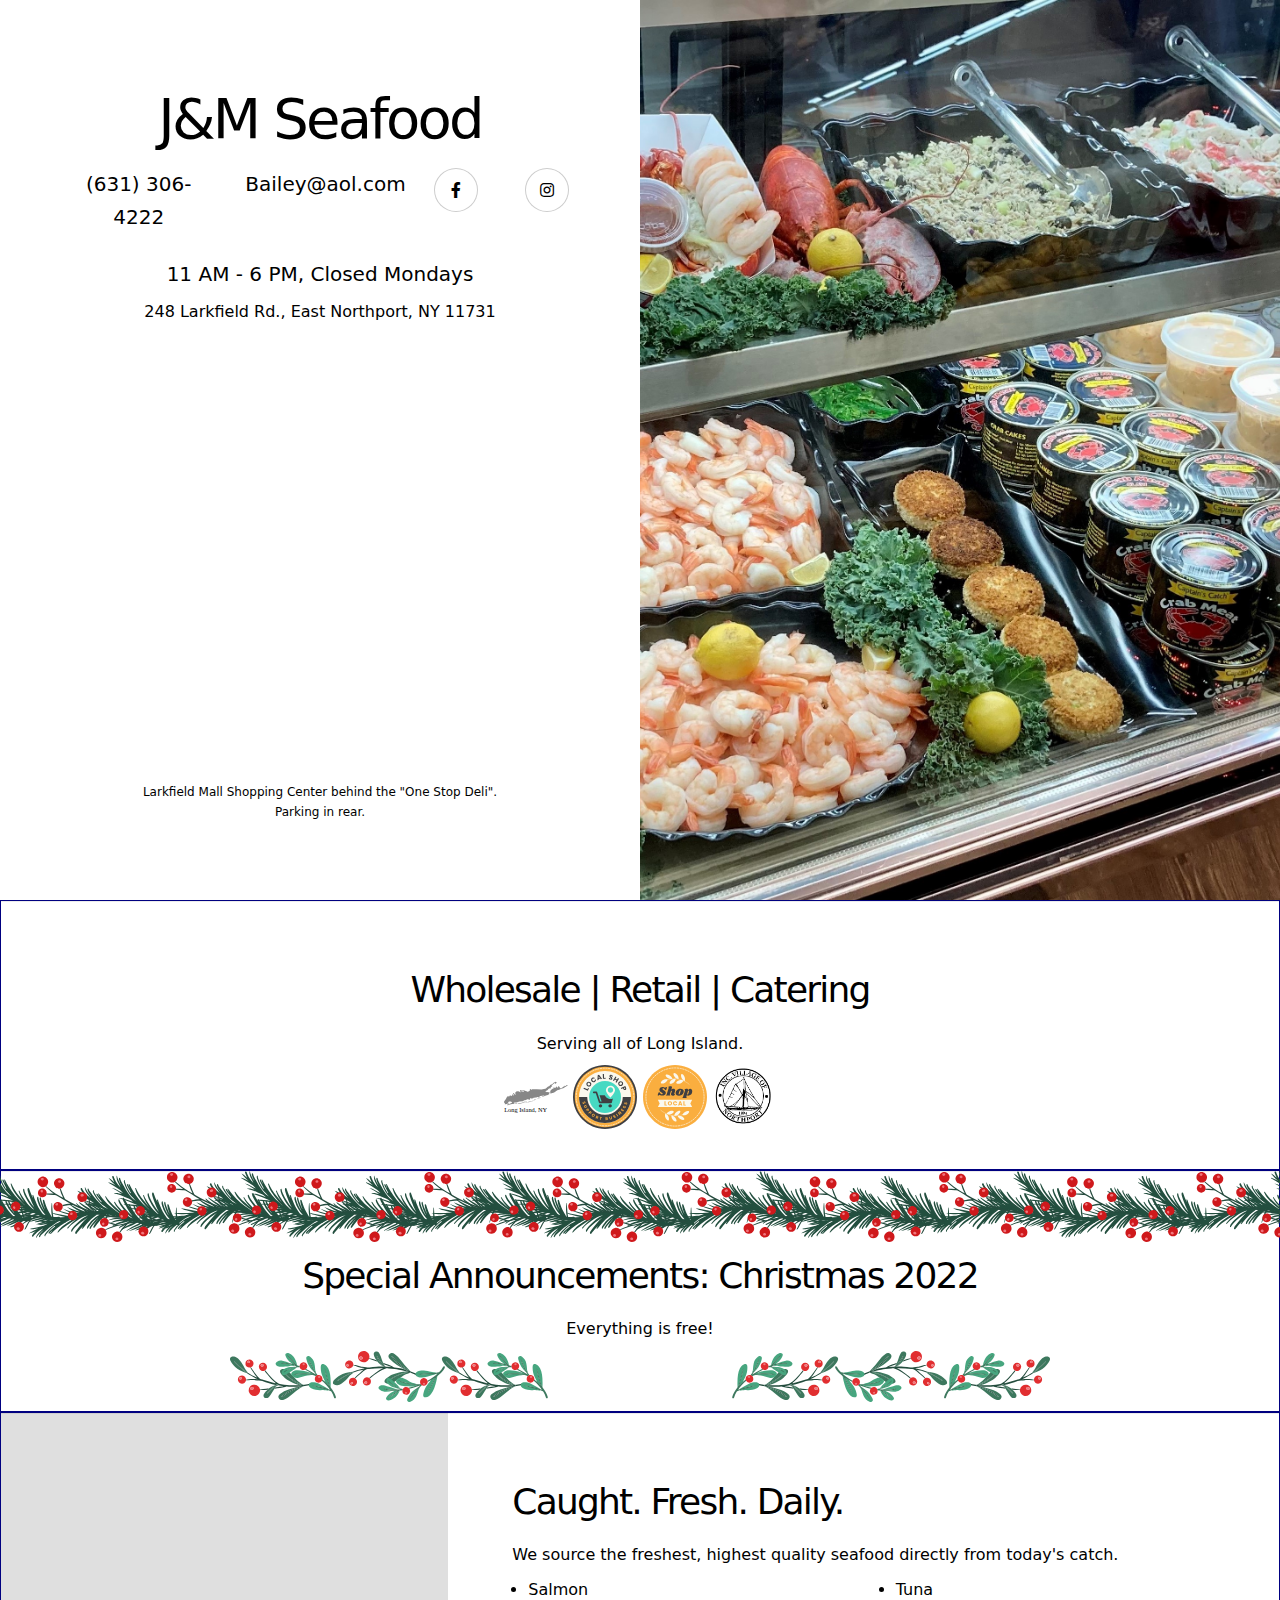
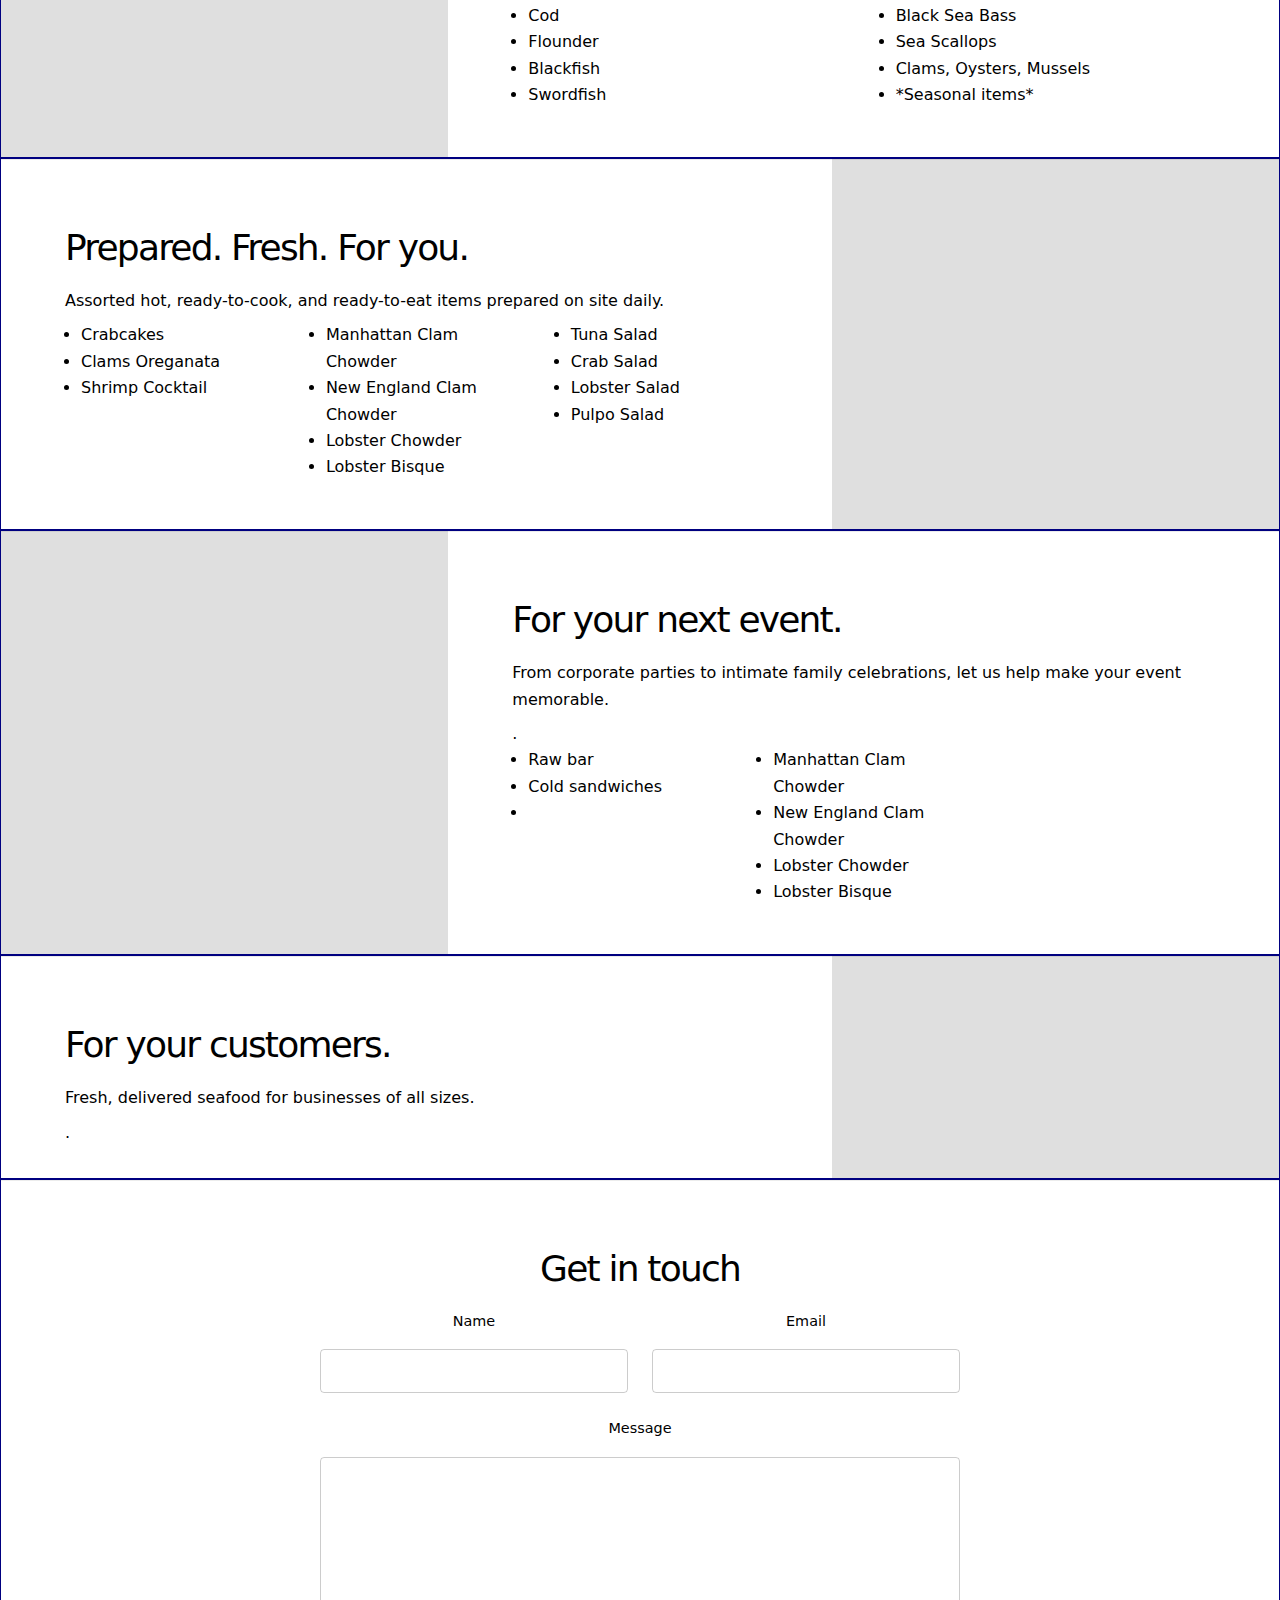
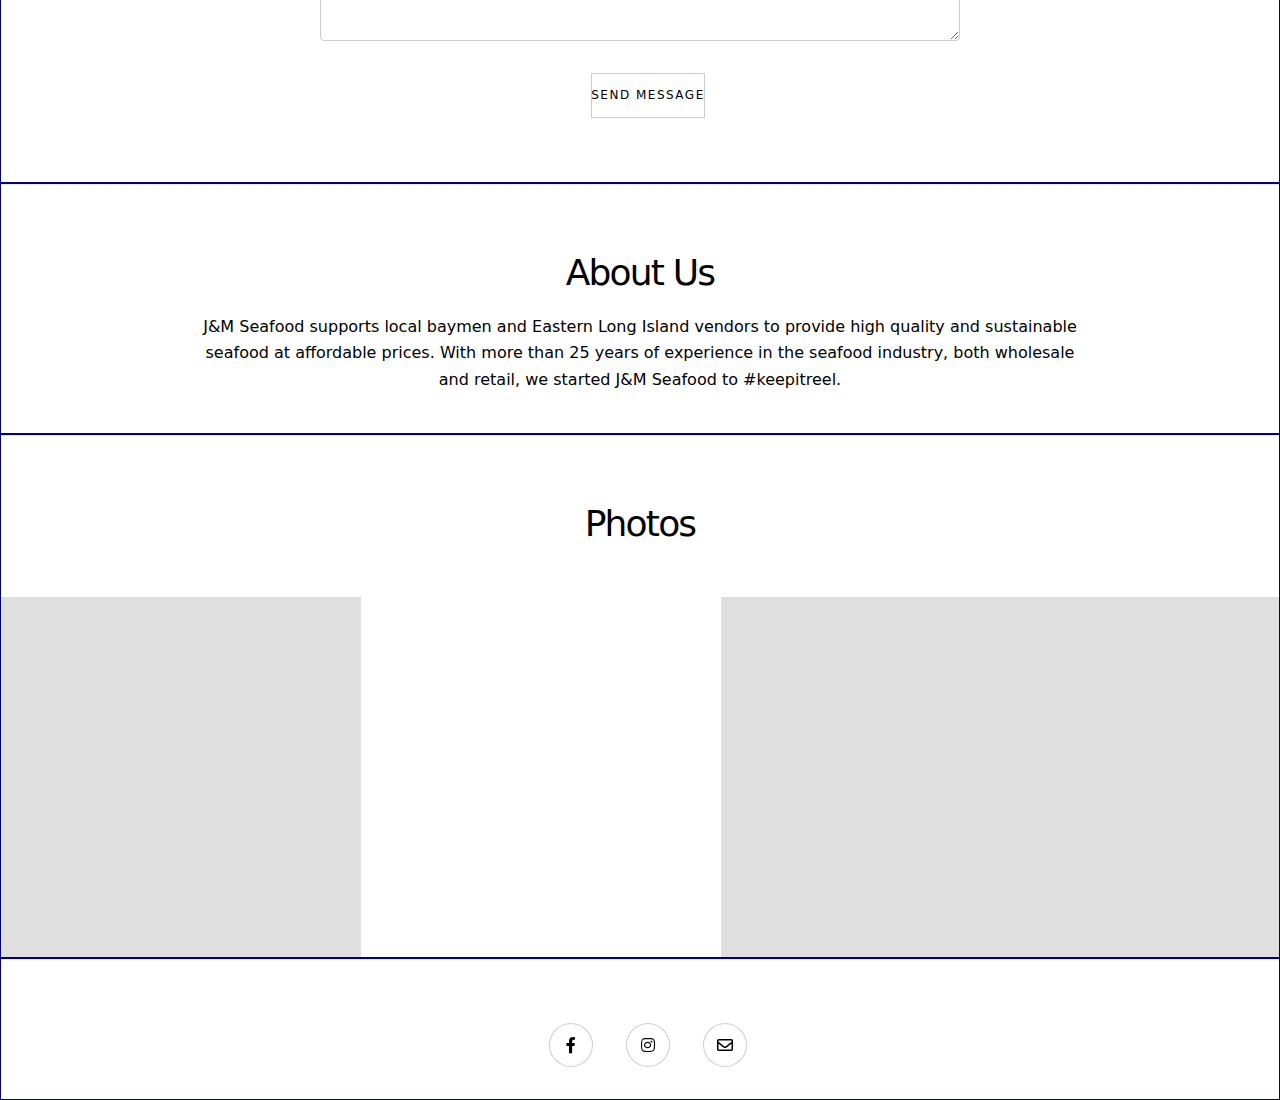
==== commit a2d8f8de: "V2 jmsfd" ====
--- a/jmsfd/index.html
+++ b/jmsfd/index.html
@@ -6,7 +6,7 @@
 -->
 <html>
 	<head>
-		<title>Story by HTML5 UP</title>
+		<title>J&M Seafood</title>
 		<meta charset="utf-8" />
 		<meta name="viewport" content="width=device-width, initial-scale=1, user-scalable=no" />
 		<link rel="stylesheet" href="assets/css/main.css" />
@@ -39,6 +39,7 @@
 								<p class="col-12 major">11 AM - 6 PM, Closed Mondays</p>					
 								<p class="col-12">248 Larkfield Rd., East Northport, NY 11731</p>
 								<iframe class="col-12" src="https://www.google.com/maps/embed?pb=!1m18!1m12!1m3!1d1130.0113219847622!2d-73.32583849465519!3d40.87695788887781!2m3!1f0!2f0!3f0!3m2!1i1024!2i768!4f13.1!3m3!1m2!1s0x89e825c045da75fd%3A0xc779fdf419005588!2sJ%26M%20Seafood!5e0!3m2!1sen!2sus!4v1669506418927!5m2!1sen!2sus" width="500" height="450" style="border:0;" allowfullscreen="" loading="lazy" referrerpolicy="no-referrer-when-downgrade"></iframe>
+								<p class="col-12 smalltext">Larkfield Mall Shopping Center behind the "One Stop Deli".<br><strong>Parking in rear.</strong></p>
 							</div>
 						</div>
 
@@ -48,216 +49,27 @@
 					</section>
 					
 				<!-- Five -->
-					<section class="wrapper style1 align-center">
-						<div class="inner">
+					<section class="wrapper style1 align-center customborder ">
+						<div class="inner ">
 							<h2>Wholesale  |  Retail  |  Catering</h2>			
 							<p>Serving all of Long Island.</p>						
-							<img style="width: 5em;" src="images/longisland.svg" alt="" />
-							<img style="width: 5em;" src="images/supportbusiness.svg" alt="" />
-							<img style="width: 5em;" src="images/shoplocal.svg" alt="" />
-							<img style="width: 5em;" src="images/northport.svg" alt="" />
-						</div>
-
-						<!-- Gallery -->
-							<div class="gallery style2 medium lightbox onscroll-fade-in">
-								<article>
-									<a href="images/gallery/fishcase1.jpg" class="image">
-										<img src="images/gallery/fishcase1.jpg" alt="" />
-									</a>
-									<div class="caption">
-										<ul class="actions fixed">
-											<li><span class="button small">Retail</span></li>
-										</ul>
-									</div>
-								</article>
-								<article>
-									<a href="images/gallery/card.jpg" class="image">
-										<img src="images/gallery/card.jpg" alt="" />
-									</a>
-									<div class="caption">
-										<h3>Feugiat Lorem</h3>
-										<p>Lorem ipsum dolor amet, consectetur magna etiam elit. Etiam sed ultrices.</p>
-										<ul class="actions fixed">
-											<li><span class="button small">Details</span></li>
-										</ul>
-									</div>
-								</article>
-								<article>
-									<a href="images/gallery/catering6.jpg" class="image">
-										<img src="images/gallery/catering6.jpg" alt="" />
-									</a>
-									<div class="caption">
-										<h3>Magna Amet</h3>
-										<p>Lorem ipsum dolor amet, consectetur magna etiam elit. Etiam sed ultrices.</p>
-										<ul class="actions fixed">
-											<li><span class="button small">Details</span></li>
-										</ul>
-									</div>
-								</article>
-								<article>
-									<a href="images/gallery/foodcase1.jpg" class="image">
-										<img src="images/gallery/foodcase1.jpg" alt="" />
-									</a>
-									<div class="caption">
-										<h3>Sed Tempus</h3>
-										<p>Lorem ipsum dolor amet, consectetur magna etiam elit. Etiam sed ultrices.</p>
-										<ul class="actions fixed">
-											<li><span class="button small">Details</span></li>
-										</ul>
-									</div>
-								</article>
-								<article>
-									<a href="images/gallery/lobster2.jpg" class="image">
-										<img src="images/gallery/lobster2.jpg" alt="" />
-									</a>
-									<div class="caption">
-										<h3>Ultrices Magna</h3>
-										<p>Lorem ipsum dolor amet, consectetur magna etiam elit. Etiam sed ultrices.</p>
-										<ul class="actions fixed">
-											<li><span class="button small">Details</span></li>
-										</ul>
-									</div>
-								</article>
-								<article>
-									<a href="images/gallery/fishcase3.jpg" class="image">
-										<img src="images/gallery/fishcase3.jpg" alt="" />
-									</a>
-									<div class="caption">
-										<h3>Sed Tempus</h3>
-										<p>Lorem ipsum dolor amet, consectetur magna etiam elit. Etiam sed ultrices.</p>
-										<ul class="actions fixed">
-											<li><span class="button small">Details</span></li>
-										</ul>
-									</div>
-								</article>
-								<article>
-									<a href="images/gallery/clams2.jpg" class="image">
-										<img src="images/gallery/clams2.jpg" alt="" />
-									</a>
-									<div class="caption">
-										<h3>Ipsum Lorem</h3>
-										<p>Lorem ipsum dolor amet, consectetur magna etiam elit. Etiam sed ultrices.</p>
-										<ul class="actions fixed">
-											<li><span class="button small">Details</span></li>
-										</ul>
-									</div>
-								</article>
-								<article>
-									<a href="images/gallery/crabsalad.jpg" class="image">
-										<img src="images/gallery/crabsalad.jpg" alt="" />
-									</a>
-									<div class="caption">
-										<h3>Magna Risus</h3>
-										<p>Lorem ipsum dolor amet, consectetur magna etiam elit. Etiam sed ultrices.</p>
-										<ul class="actions fixed">
-											<li><span class="button small">Details</span></li>
-										</ul>
-									</div>
-								</article>
-								<article>
-									<a href="images/gallery/bronzino.jpg" class="image">
-										<img src="images/gallery/bronzino.jpg" alt="" />
-									</a>
-									<div class="caption">
-										<h3>Tempus Dolor</h3>
-										<p>Lorem ipsum dolor amet, consectetur magna etiam elit. Etiam sed ultrices.</p>
-										<ul class="actions fixed">
-											<li><span class="button small">Details</span></li>
-										</ul>
-									</div>
-								</article>
-								<article>
-									<a href="images/gallery/bluecrab.jpg" class="image">
-										<img src="images/gallery/bluecrab.jpg" alt="" />
-									</a>
-									<div class="caption">
-										<h3>Sed Etiam</h3>
-										<p>Lorem ipsum dolor amet, consectetur magna etiam elit. Etiam sed ultrices.</p>
-										<ul class="actions fixed">
-											<li><span class="button small">Details</span></li>
-										</ul>
-									</div>
-								</article>
-								<article>
-									<a href="images/gallery/catering7.jpg" class="image">
-										<img src="images/gallery/catering7.jpg" alt="" />
-									</a>
-									<div class="caption">
-										<h3>Magna Lorem</h3>
-										<p>Lorem ipsum dolor amet, consectetur magna etiam elit. Etiam sed ultrices.</p>
-										<ul class="actions fixed">
-											<li><span class="button small">Details</span></li>
-										</ul>
-									</div>
-								</article>
-								<article>
-									<a href="images/gallery/catering8.jpg" class="image">
-										<img src="images/gallery/catering8.jpg" alt="" />
-									</a>
-									<div class="caption">
-										<h3>Ipsum Dolor</h3>
-										<p>Lorem ipsum dolor amet, consectetur magna etiam elit. Etiam sed ultrices.</p>
-										<ul class="actions fixed">
-											<li><span class="button small">Details</span></li>
-										</ul>
-									</div>
-								</article>
-								<article>
-									<a href="images/gallery/bluecrab2.jpg" class="image">
-										<img src="images/gallery/bluecrab2.jpg" alt="" />
-									</a>
-									<div class="caption">
-										<h3>Ipsum Dolor</h3>
-										<p>Lorem ipsum dolor amet, consectetur magna etiam elit. Etiam sed ultrices.</p>
-										<ul class="actions fixed">
-											<li><span class="button small">Details</span></li>
-										</ul>
-									</div>
-								</article>
-								<article>
-									<a href="images/gallery/pulpo.jpg" class="image">
-										<img src="images/gallery/pulpo.jpg" alt="" />
-									</a>
-									<div class="caption">
-										<h3>Ipsum Dolor</h3>
-										<p>Lorem ipsum dolor amet, consectetur magna etiam elit. Etiam sed ultrices.</p>
-										<ul class="actions fixed">
-											<li><span class="button small">Details</span></li>
-										</ul>
-									</div>
-								</article>
-								<article>
-									<a href="images/gallery/hat.jpg" class="image">
-										<img src="images/gallery/hat.jpg" alt="" />
-									</a>
-									<div class="caption">
-										<h3>Ipsum Dolor</h3>
-										<p>Lorem ipsum dolor amet, consectetur magna etiam elit. Etiam sed ultrices.</p>
-										<ul class="actions fixed">
-											<li><span class="button small">Details</span></li>
-										</ul>
-									</div>
-								</article>
-								<article>
-									<a href="images/gallery/lobster.jpg" class="image">
-										<img src="images/gallery/lobster.jpg" alt="" />
-									</a>
-									<div class="caption">
-										<h3>Ipsum Dolor</h3>
-										<p>Lorem ipsum dolor amet, consectetur magna etiam elit. Etiam sed ultrices.</p>
-										<ul class="actions fixed">
-											<li><span class="button small">Details</span></li>
-										</ul>
-									</div>
-								</article>
-							</div>
-							
-
-
+							<img class="smallicon" src="images/longisland.svg" alt="" />
+							<img class="smallicon" src="images/supportbusiness.svg" alt="" />
+							<img class="smallicon" src="images/shoplocal.svg" alt="" />
+							<img class="smallicon" src="images/northport.svg" alt="" />
+						</div>
+					</section>
+				
+				<!-- Five -->
+					<section class="wrapper style1 align-center customborder ">
+						<img class="specialborder" src="images/christmasborder.svg">
+						<h2>Special Announcements: <strong>Christmas 2022</strong></h2>			
+						<p>Everything is free!</p>
+						<img class="specialborder" src="images/christmasborder2.svg">
 					</section>
 
 				<!-- Two -->
-					<section class="spotlight style1 orient-right content-align-left image-position-center onscroll-image-fade-in" id="first">
+					<section class="spotlight style1 orient-right content-align-left image-position-center onscroll-image-fade-in customborder" id="first">
 						<div class="content">
 							<h2>Caught. Fresh. Daily.</h2>
 							<p>We source the freshest, highest quality seafood directly from today's catch.</p>
@@ -284,7 +96,7 @@
 					</section>
 
 				<!-- Three -->
-					<section class="spotlight style1 orient-left content-align-left image-position-center onscroll-image-fade-in">
+					<section class="spotlight style1 orient-left content-align-left image-position-center onscroll-image-fade-in customborder">
 						<div class="content">
 							<h2>Prepared. Fresh. For you.</h2>
 							<p>Assorted hot, ready-to-cook, and ready-to-eat items prepared on site daily.</p>
@@ -314,10 +126,10 @@
 					</section>
 
 				<!-- Four -->
-					<section class="spotlight style1 orient-right content-align-left image-position-center onscroll-image-fade-in">
+					<section class="spotlight style1 orient-right content-align-left image-position-center onscroll-image-fade-in customborder">
 						<div class="content">
 							<h2>For your next event.</h2>
-							<p>From corporate parties to intimate famiily celebrations, let us help make your event memorable.</p>.
+							<p>From corporate parties to intimate family celebrations, let us help make your event memorable.</p>.
 							<div class="row">
 								<ul class="col-4">
 									<li>Raw bar</li>
@@ -339,10 +151,10 @@
 					
 				
 				<!-- Four -->
-					<section class="spotlight style1 orient-left content-align-left image-position-center onscroll-image-fade-in">
+					<section class="spotlight style1 orient-left content-align-left image-position-center onscroll-image-fade-in customborder">
 						<div class="content">
 							<h2>For your customers.</h2>
-							<p>Fresh, reliable seafood for business of all sizes.</p>.
+							<p>Fresh, delivered seafood for businesses of all sizes.</p>.
 							<!--
 							<div class="row">
 								<ul class="col-4">
@@ -365,7 +177,7 @@
 					</section>
 
 				<!-- Seven -->
-					<section class="wrapper style1 align-center">
+					<section class="wrapper style1 align-center customborder">
 						<div class="inner medium">
 							<h2>Get in touch</h2>
 							<form method="post" action="#">
@@ -390,19 +202,229 @@
 
 						</div>
 					</section>
-
-				<!-- Footer -->
-					<footer class="wrapper style1 align-center">
+					
+				<!-- Footer -->	
+					<section class="wrapper style1 align-center customborder">
 						<div class="inner">
-							<ul class="icons">
-								<li><a href="#" class="icon brands style2 fa-facebook-f"><span class="label">Facebook</span></a></li>
-								<li><a href="#" class="icon brands style2 fa-instagram"><span class="label">Instagram</span></a></li>
-								<li><a href="#" class="icon style2 fa-envelope"><span class="label">Email</span></a></li>
-							</ul>
-						</div>
-					</footer>
-
+							<h2>About Us</h2>			
+							<p>J&M Seafood supports <strong>local baymen</strong> and Eastern Long Island vendors to provide <strong>high quality and sustainable seafood</strong> at affordable prices.
+							With more than 25 years of experience in the seafood industry, both wholesale and retail, we started J&M Seafood to #keepitreel.</p>						
+						</div>
+					</section>
+			
+			<!-- Gallery -->
+			<section class="wrapper style1 align-center customborder">
+				<div class="inner">
+					<h2>Photos</h2>		
+				</div>
+				<div class="gallery style2 medium lightbox onscroll-fade-in">
+					<article>
+						<a href="images/gallery/fishcase1.jpg" class="image">
+							<img src="images/gallery/fishcase1.jpg" alt="" />
+						</a>
+						<div class="caption">
+							<h3>Fresh fish</h3>
+							<p>.</p>
+						</div>
+					</article>
+					<article>
+						<a href="images/gallery/card.jpg" class="image">
+							<img src="images/gallery/card.jpg" alt="" />
+						</a>
+						<div class="caption">
+							<h3>Feugiat Lorem</h3>
+							<p>Lorem ipsum dolor amet, consectetur magna etiam elit. Etiam sed ultrices.</p>
+							<ul class="actions fixed">
+								<li><span class="button small">Details</span></li>
+							</ul>
+						</div>
+					</article>
+					<article>
+						<a href="images/gallery/catering6.jpg" class="image">
+							<img src="images/gallery/catering6.jpg" alt="" />
+						</a>
+						<div class="caption">
+							<h3>Magna Amet</h3>
+							<p>Lorem ipsum dolor amet, consectetur magna etiam elit. Etiam sed ultrices.</p>
+							<ul class="actions fixed">
+								<li><span class="button small">Details</span></li>
+							</ul>
+						</div>
+					</article>
+					<article>
+						<a href="images/gallery/foodcase1.jpg" class="image">
+							<img src="images/gallery/foodcase1.jpg" alt="" />
+						</a>
+						<div class="caption">
+							<h3>Sed Tempus</h3>
+							<p>Lorem ipsum dolor amet, consectetur magna etiam elit. Etiam sed ultrices.</p>
+							<ul class="actions fixed">
+								<li><span class="button small">Details</span></li>
+							</ul>
+						</div>
+					</article>
+					<article>
+						<a href="images/gallery/lobster2.jpg" class="image">
+							<img src="images/gallery/lobster2.jpg" alt="" />
+						</a>
+						<div class="caption">
+							<h3>Ultrices Magna</h3>
+							<p>Lorem ipsum dolor amet, consectetur magna etiam elit. Etiam sed ultrices.</p>
+							<ul class="actions fixed">
+								<li><span class="button small">Details</span></li>
+							</ul>
+						</div>
+					</article>
+					<article>
+						<a href="images/gallery/fishcase3.jpg" class="image">
+							<img src="images/gallery/fishcase3.jpg" alt="" />
+						</a>
+						<div class="caption">
+							<h3>Sed Tempus</h3>
+							<p>Lorem ipsum dolor amet, consectetur magna etiam elit. Etiam sed ultrices.</p>
+							<ul class="actions fixed">
+								<li><span class="button small">Details</span></li>
+							</ul>
+						</div>
+					</article>
+					<article>
+						<a href="images/gallery/clams2.jpg" class="image">
+							<img src="images/gallery/clams2.jpg" alt="" />
+						</a>
+						<div class="caption">
+							<h3>Ipsum Lorem</h3>
+							<p>Lorem ipsum dolor amet, consectetur magna etiam elit. Etiam sed ultrices.</p>
+							<ul class="actions fixed">
+								<li><span class="button small">Details</span></li>
+							</ul>
+						</div>
+					</article>
+					<article>
+						<a href="images/gallery/crabsalad.jpg" class="image">
+							<img src="images/gallery/crabsalad.jpg" alt="" />
+						</a>
+						<div class="caption">
+							<h3>Magna Risus</h3>
+							<p>Lorem ipsum dolor amet, consectetur magna etiam elit. Etiam sed ultrices.</p>
+							<ul class="actions fixed">
+								<li><span class="button small">Details</span></li>
+							</ul>
+						</div>
+					</article>
+					<article>
+						<a href="images/gallery/bronzino.jpg" class="image">
+							<img src="images/gallery/bronzino.jpg" alt="" />
+						</a>
+						<div class="caption">
+							<h3>Tempus Dolor</h3>
+							<p>Lorem ipsum dolor amet, consectetur magna etiam elit. Etiam sed ultrices.</p>
+							<ul class="actions fixed">
+								<li><span class="button small">Details</span></li>
+							</ul>
+						</div>
+					</article>
+					<article>
+						<a href="images/gallery/bluecrab.jpg" class="image">
+							<img src="images/gallery/bluecrab.jpg" alt="" />
+						</a>
+						<div class="caption">
+							<h3>Sed Etiam</h3>
+							<p>Lorem ipsum dolor amet, consectetur magna etiam elit. Etiam sed ultrices.</p>
+							<ul class="actions fixed">
+								<li><span class="button small">Details</span></li>
+							</ul>
+						</div>
+					</article>
+					<article>
+						<a href="images/gallery/catering7.jpg" class="image">
+							<img src="images/gallery/catering7.jpg" alt="" />
+						</a>
+						<div class="caption">
+							<h3>Magna Lorem</h3>
+							<p>Lorem ipsum dolor amet, consectetur magna etiam elit. Etiam sed ultrices.</p>
+							<ul class="actions fixed">
+								<li><span class="button small">Details</span></li>
+							</ul>
+						</div>
+					</article>
+					<article>
+						<a href="images/gallery/catering8.jpg" class="image">
+							<img src="images/gallery/catering8.jpg" alt="" />
+						</a>
+						<div class="caption">
+							<h3>Ipsum Dolor</h3>
+							<p>Lorem ipsum dolor amet, consectetur magna etiam elit. Etiam sed ultrices.</p>
+							<ul class="actions fixed">
+								<li><span class="button small">Details</span></li>
+							</ul>
+						</div>
+					</article>
+					<article>
+						<a href="images/gallery/bluecrab2.jpg" class="image">
+							<img src="images/gallery/bluecrab2.jpg" alt="" />
+						</a>
+						<div class="caption">
+							<h3>Ipsum Dolor</h3>
+							<p>Lorem ipsum dolor amet, consectetur magna etiam elit. Etiam sed ultrices.</p>
+							<ul class="actions fixed">
+								<li><span class="button small">Details</span></li>
+							</ul>
+						</div>
+					</article>
+					<article>
+						<a href="images/gallery/pulpo.jpg" class="image">
+							<img src="images/gallery/pulpo.jpg" alt="" />
+						</a>
+						<div class="caption">
+							<h3>Ipsum Dolor</h3>
+							<p>Lorem ipsum dolor amet, consectetur magna etiam elit. Etiam sed ultrices.</p>
+							<ul class="actions fixed">
+								<li><span class="button small">Details</span></li>
+							</ul>
+						</div>
+					</article>
+					<article>
+						<a href="images/gallery/hat.jpg" class="image">
+							<img src="images/gallery/hat.jpg" alt="" />
+						</a>
+						<div class="caption">
+							<h3>Ipsum Dolor</h3>
+							<p>Lorem ipsum dolor amet, consectetur magna etiam elit. Etiam sed ultrices.</p>
+							<ul class="actions fixed">
+								<li><span class="button small">Details</span></li>
+							</ul>
+						</div>
+					</article>
+					<article>
+						<a href="images/gallery/lobster.jpg" class="image">
+							<img src="images/gallery/lobster.jpg" alt="" />
+						</a>
+						<div class="caption">
+							<h3>Ipsum Dolor</h3>
+							<p>Lorem ipsum dolor amet, consectetur magna etiam elit. Etiam sed ultrices.</p>
+							<ul class="actions fixed">
+								<li><span class="button small">Details</span></li>
+							</ul>
+						</div>
+					</article>
+				</div>
+			</section>
+			
+
+			<!-- Footer -->
+				<footer class="wrapper style1 align-center customborder">
+					<div class="inner">
+						<ul class="icons">
+							<li><a href="#" class="icon brands style2 fa-facebook-f"><span class="label">Facebook</span></a></li>
+							<li><a href="#" class="icon brands style2 fa-instagram"><span class="label">Instagram</span></a></li>
+							<li><a href="#" class="icon style2 fa-envelope"><span class="label">Email</span></a></li>
+						</ul>
+					</div>
+				</footer>
+			
 			</div>
+			
+			
 
 		<!-- Scripts -->
 			<script src="assets/js/jquery.min.js"></script>
--- a/jmsfd/assets/css/main.css
+++ b/jmsfd/assets/css/main.css
@@ -72,15 +72,43 @@
 	appearance: none;
 }
 
+
+
+
+
 /* Custom */
 
-leftlist {
+.leftlist {
 	text-align: left;
 }
 
-smallicon {
-	max-height: 1em;
+.smallicon {
+	max-height: 4em;
 }
+
+.customborder {
+	border-color: rgb(0,0,128);
+	border-style: solid;
+	border-width: 1px;
+	margin: 0px;
+}
+
+.smalltext {
+	font-size: 0.75em;
+}
+
+.specialborder {
+	text-align: center;
+	margin: 0 -100px;
+}
+
+.smallpaddingtopbottom {
+	margin: -2em auto;
+}
+
+
+
+
 
 /* Basic */
 
@@ -4885,7 +4913,7 @@
 			flex-shrink: 1;
 			width: 65%;
 			max-width: 64rem;
-			margin: 0 auto;
+			margin: 0 auto;			
 		}
 
 		.spotlight.style1 .image {
